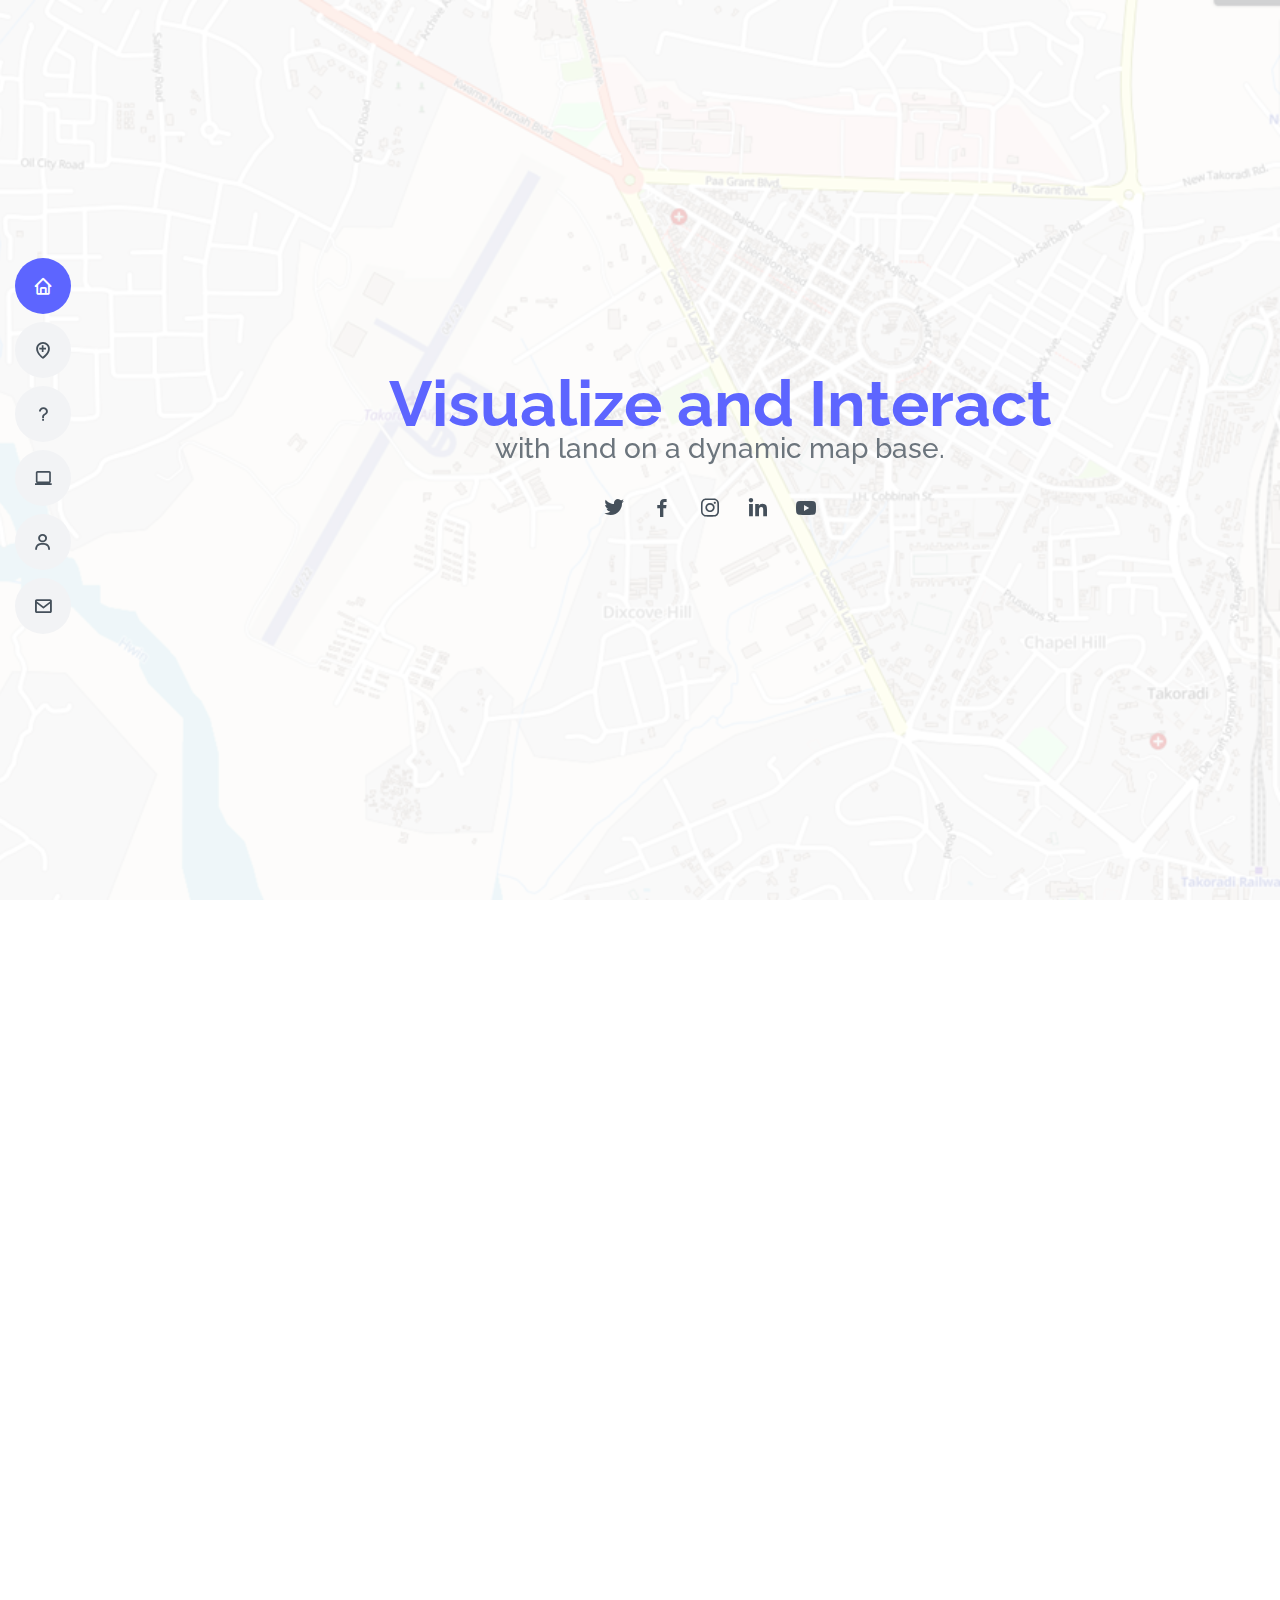
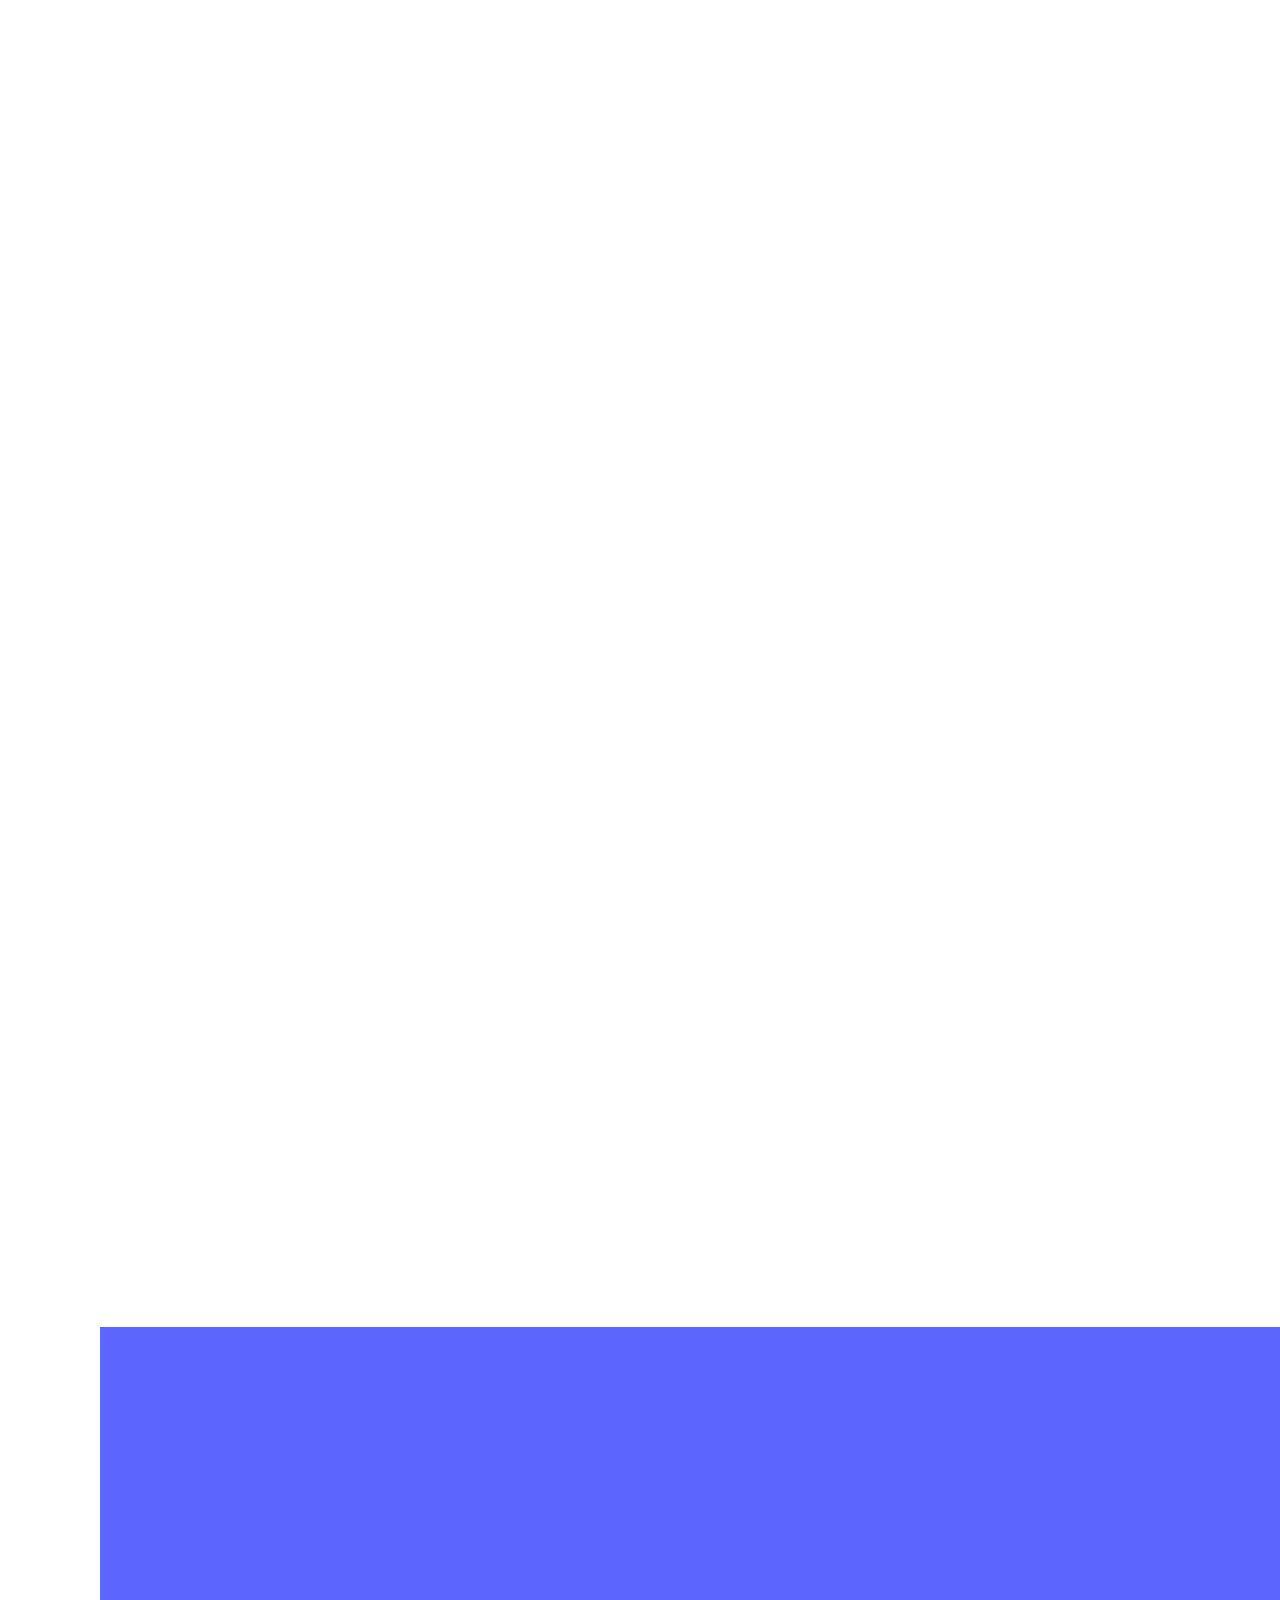
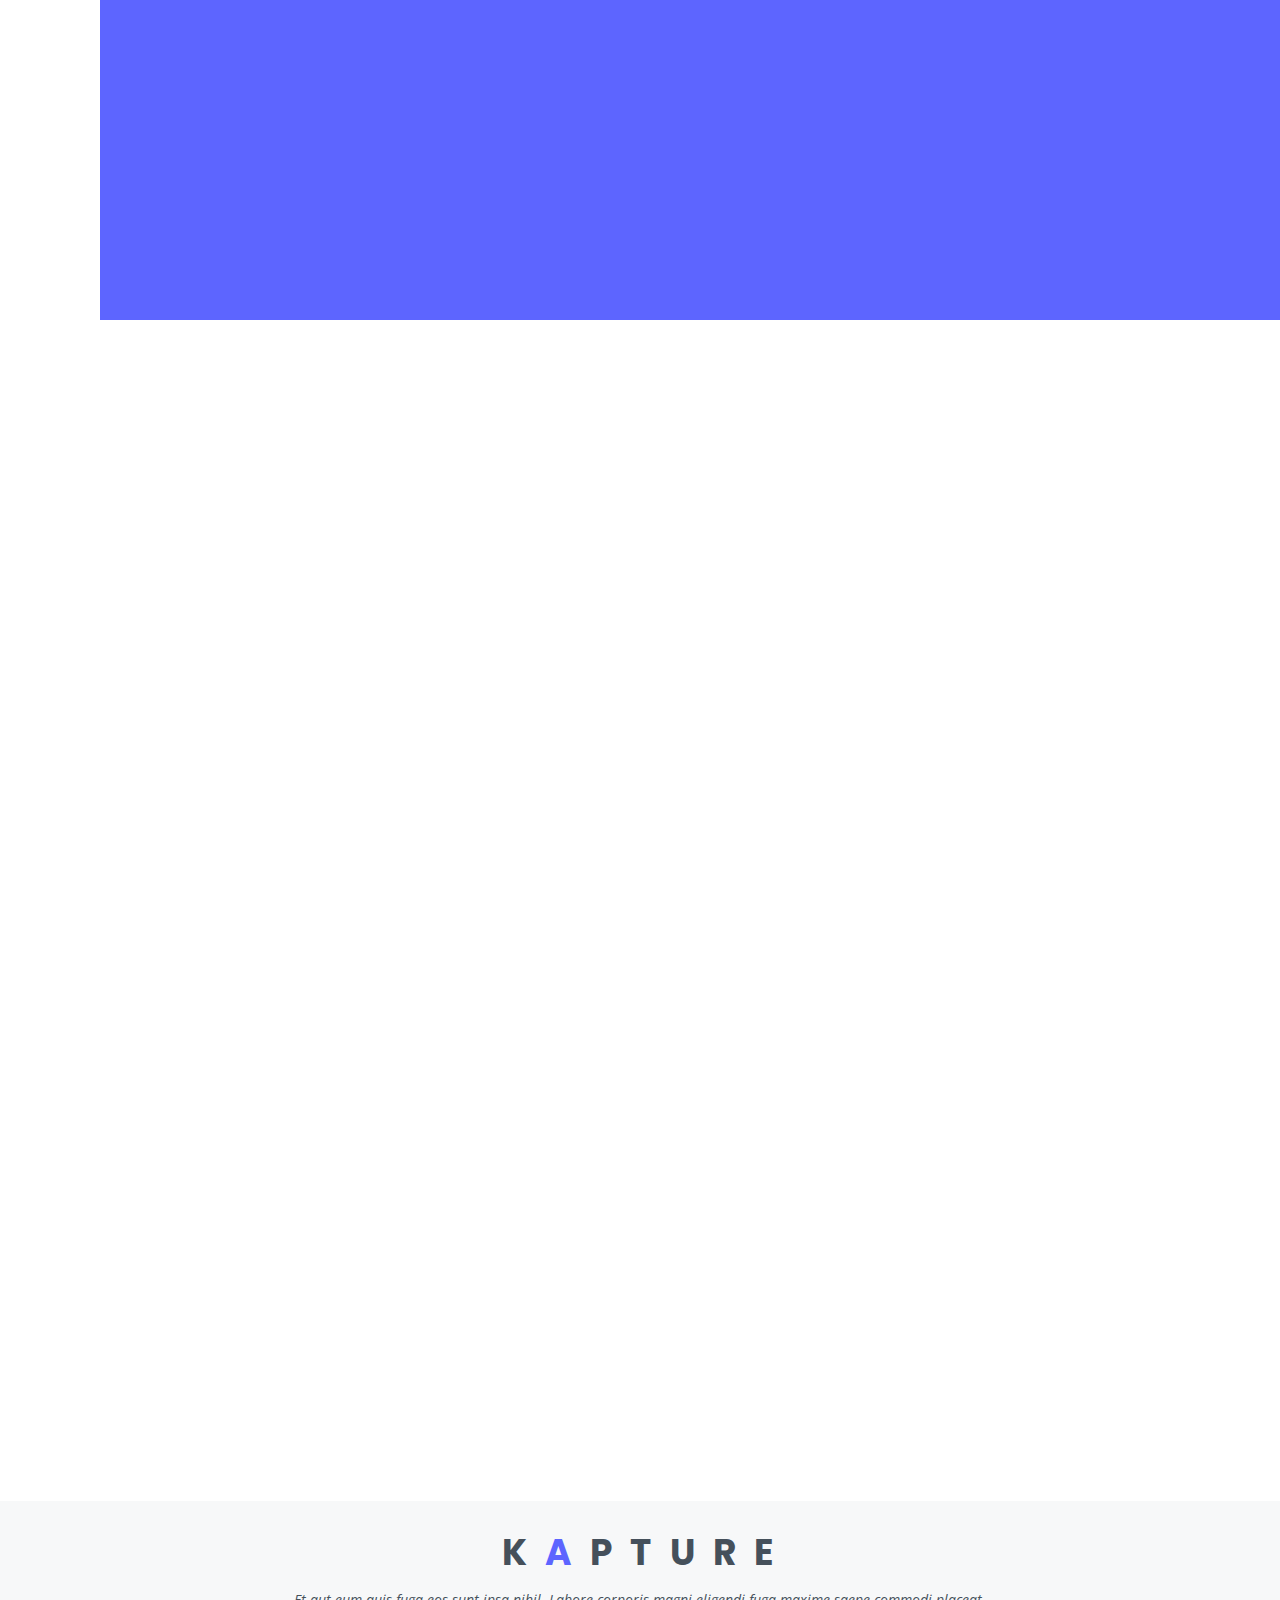
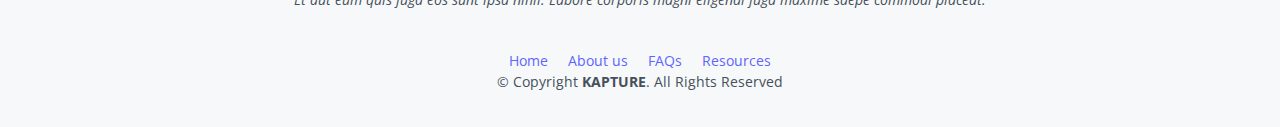
==== index.html @ 3554df2b "first commit" ====
<!DOCTYPE html>
<html lang="en">

<head>
  <meta charset="utf-8">
  <meta content="width=device-width, initial-scale=1.0" name="viewport">

  <title>LP Focus</title>
  <meta content="" name="description">
  <meta content="" name="keywords">

  <!-- Favicons -->
  <link href="assets/img/favicon.png" rel="icon">
  <link href="assets/img/apple-touch-icon.png" rel="apple-touch-icon">

  <!-- Google Fonts -->
  <link href="https://fonts.googleapis.com/css?family=Open+Sans:300,300i,400,400i,600,600i,700,700i|Raleway:300,300i,400,400i,500,500i,600,600i,700,700i|Poppins:300,300i,400,400i,500,500i,600,600i,700,700i" rel="stylesheet">

  <!-- Vendor CSS Files -->
  <link href="assets/vendor/aos/aos.css" rel="stylesheet">
  <link href="assets/vendor/bootstrap/css/bootstrap.min.css" rel="stylesheet">
  <link href="assets/vendor/bootstrap-icons/bootstrap-icons.css" rel="stylesheet">
  <link href="assets/vendor/boxicons/css/boxicons.min.css" rel="stylesheet">
  <link href="assets/vendor/glightbox/css/glightbox.min.css" rel="stylesheet">
  <link href="assets/vendor/swiper/swiper-bundle.min.css" rel="stylesheet">

  <!-- Template Main CSS File -->
  <link href="assets/css/style.css" rel="stylesheet">
  
</head>

<body>

  <!-- ======= Mobile nav toggle button ======= -->
  <!-- <button type="button" class="mobile-nav-toggle d-xl-none"><i class="bi bi-list mobile-nav-toggle"></i></button> -->
  <i class="bi bi-list mobile-nav-toggle d-xl-none"></i>
  <!-- ======= Header ======= -->
  <header id="header" class="d-flex flex-column justify-content-center">
    <!-- <div>
      <img src="./assets/img/1apple-touch-icon.png" width="24" height="24" alt="">
      <br> <span>Logo</span>
    </div> -->

    <div class="d-flex flex-column justify-content-center">
      <nav id="navbar" class="navbar nav-menu">
        <ul>
          <li><a href="#hero" class="nav-link scrollto active"><i class="bx bx-home"></i> <span>Home</span></a></li>
          <li><a href="#polling-options" class="nav-link scrollto"><i class="bx bx-location-plus"></i> <span>Polling options</span></a></li>
          <li><a href="#why-kapture" class="nav-link scrollto"><i class="bx bx-question-mark"></i> <span>Why Kapture</span></a></li>
          <li><a href="#register" class="nav-link scrollto"><i class="bx bx-laptop"></i> <span>Register</span></a></li>
          <li><a href="#about" class="nav-link scrollto"><i class="bx bx-user"></i> <span>About us</span></a></li>
          <li><a href="#contact" class="nav-link scrollto"><i class="bx bx-envelope"></i> <span>Contact</span></a></li>
        </ul>
      </nav>
    </div>
    <!-- .nav-menu -->

  </header><!-- End Header -->

  <!-- ======= Hero Section ======= -->
  <section id="hero" class="d-flex flex-column justify-content-center">

    <!-- <div class="owndiv">
      <button type="button" class="btn btn-outline-primary btn-sm">Login</button>
      <button type="button" class="btn btn-outline-success btn-sm">Signup</button>
    </div> -->

    <div class="container" data-aos="zoom-in" data-aos-delay="100">
      <h1 class="text-center" style="color: #5d65ff;">Visualize and Interact</h1>
      <h3 class="text-secondary text-center">with land on a dynamic map base.</h3>
      <!-- <p>I'm <span class="typed" data-typed-items="Designer, Developer, Freelancer, Photographer"></span></p> -->
      <div class="social-links text-center">
        <a href="#" class="twitter"><i class="bx bxl-twitter"></i></a>
        <a href="#" class="facebook"><i class="bx bxl-facebook"></i></a>
        <a href="#" class="instagram"><i class="bx bxl-instagram"></i></a>
        <a href="#" class="linkedin"><i class="bx bxl-linkedin"></i></a>
        <a href="#" class="youtube"><i class="bx bxl-youtube"></i></a>
      </div>
    </div>
  </section><!-- End Hero -->

  <main id="main">

    <!-- ======= Problem Section ======= -->
    <section id="problem" class="about">
      <div class="container" data-aos="fade-up">

        <div class="section-title" style="margin: 50px 0 50px 0;">
          <h2>Problem</h2>
        </div>

        <div class="row">
          <div class="col-lg-4">
            <img src="assets/img/profile-img.jpg" class="img-fluid" alt="">
          </div>
          <div class="col-lg-8 pt-5 pt-lg-0 content">
            
            <!-- <p id="mini-prblm-text" class="text-center slide-left">
            </p> -->

            <div class="container" style="margin: 15px 0 25px 0;">
              <div id="carouselContent" class="carousel slide" data-ride="carousel">
                  <div class="carousel-inner" role="listbox">
                      
                    <div class="carousel-item active text-center p-4">
                      <p class="text-uppercase">DO YOU WANT TO SHOW A PLOT LOCATION <br/> TO YOUR CLIENTS?</p>
                    </div>
                    
                    <div class="carousel-item text-center p-4">
                      <p class="text-uppercase">Do you want to know if someone else plots all <br/> or part of your land?</p>
                    </div>

                    <div class="carousel-item text-center p-4">
                      <p class="text-uppercase">Do you know exactly where the coordinates <br/> of a parcel of land lays?</p>
                    </div>

                    <div class="carousel-item text-center p-4">
                      <p class="text-uppercase">Do you want to see a parcel of land on  <br/> an Aerial map or other map bases?</p>
                    </div>

                    <div class="carousel-item text-center p-4">
                      <p class="text-uppercase">Are the Easterns (X) and Northerns (Y) <br/> on your site plan accurate?</p>
                    </div>

                    <div class="carousel-item text-center p-4">
                      <p class="text-uppercase">What if your parcel of land was in the <br/> sea when plotted?</p>
                    </div>

                  </div>
                  <a class="carousel-control-prev" href="#carouselContent" role="button" data-slide="prev">
                    <span class="carousel-control-prev-icon bg-dark rounded-circle" aria-hidden="true"></span>
                    <!-- <span class="sr-only bg-info">Previous</span> -->
                  </a>
                  <a class="carousel-control-next" href="#carouselContent" role="button" data-slide="next">
                    <span class="carousel-control-next-icon bg-dark rounded-circle" aria-hidden="true"></span>
                    <!-- <span class="sr-only bg-info">Next</span> -->
                  </a>
              </div>
            </div>

            <h4 class="text-center">DON'T WORRY</h4>
            <h2 class="text-center">WE ARE HERE TO <span style="color: #5d65ff;">HELP</span></h2>
          </div>
        </div>

      </div>
    </section><!-- End Problem Section -->

    <!-- ======= PLOTTING OPTIONS Section ======= -->
    <section id="polling-options" class="services">
      <div class="container" data-aos="fade-up">

        <div class="section-title">
          <h2>PLOTTING OPTIONS</h2>
        </div>

        <div class="row">

          <div class="col-lg-4 col-md-6 d-flex align-items-stretch" data-aos="zoom-in" data-aos-delay="100">
            <div class="icon-box iconbox-blue">
              <div class="icon">
                <svg width="100" height="100" viewBox="0 0 600 600" xmlns="http://www.w3.org/2000/svg">
                  <path stroke="none" stroke-width="0" fill="#f5f5f5" d="M300,521.0016835830174C376.1290562159157,517.8887921683347,466.0731472004068,529.7835943286574,510.70327084640275,468.03025145048787C554.3714126377745,407.6079735673963,508.03601936045806,328.9844924480964,491.2728898941984,256.3432110539036C474.5976632858925,184.082847569629,479.9380746630129,96.60480741107993,416.23090153303,58.64404602377083C348.86323505073057,18.502131276798302,261.93793281208167,40.57373210992963,193.5410806939664,78.93577620505333C130.42746243093433,114.334589627462,98.30271207620316,179.96522072025542,76.75703585869454,249.04625023123273C51.97151888228291,328.5150500222984,13.704378332031375,421.85034740162234,66.52175969318436,486.19268352777647C119.04800174914682,550.1803526380478,217.28368757567262,524.383925680826,300,521.0016835830174"></path>
                </svg>
                <i class="bx bxl-dribbble"></i>
              </div>
              <h4><a href="">Lorem Ipsum</a></h4>
              <p>Voluptatum deleniti atque corrupti quos dolores et quas molestias excepturi</p>
            </div>
          </div>

          <div class="col-lg-4 col-md-6 d-flex align-items-stretch mt-4 mt-md-0" data-aos="zoom-in" data-aos-delay="200">
            <div class="icon-box iconbox-orange">
              <div class="icon">
                <svg width="100" height="100" viewBox="0 0 600 600" xmlns="http://www.w3.org/2000/svg">
                  <path stroke="none" stroke-width="0" fill="#f5f5f5" d="M300,582.0697525312426C382.5290701553225,586.8405444964366,449.9789794690241,525.3245884688669,502.5850820975895,461.55621195738473C556.606425686781,396.0723002908107,615.8543463187945,314.28637112970534,586.6730223649479,234.56875336149918C558.9533121215079,158.8439757836574,454.9685369536778,164.00468322053177,381.49747125262974,130.76875717737553C312.15926192815925,99.40240125094834,248.97055460311594,18.661163978235184,179.8680185752513,50.54337015887873C110.5421016452524,82.52863877960104,119.82277516462835,180.83849132639028,109.12597500060166,256.43424936330496C100.08760227029461,320.3096726198365,92.17705696193138,384.0621239912766,124.79988738764834,439.7174275375508C164.83382741302287,508.01625554203684,220.96474134820875,577.5009287672846,300,582.0697525312426"></path>
                </svg>
                <i class="bx bx-file"></i>
              </div>
              <h4><a href="">Sed Perspiciatis</a></h4>
              <p>Duis aute irure dolor in reprehenderit in voluptate velit esse cillum dolore</p>
            </div>
          </div>

          <div class="col-lg-4 col-md-6 d-flex align-items-stretch mt-4 mt-lg-0" data-aos="zoom-in" data-aos-delay="300">
            <div class="icon-box iconbox-pink">
              <div class="icon">
                <svg width="100" height="100" viewBox="0 0 600 600" xmlns="http://www.w3.org/2000/svg">
                  <path stroke="none" stroke-width="0" fill="#f5f5f5" d="M300,541.5067337569781C382.14930387511276,545.0595476570109,479.8736841581634,548.3450877840088,526.4010558755058,480.5488172755941C571.5218469581645,414.80211281144784,517.5187510058486,332.0715597781072,496.52539010469104,255.14436215662573C477.37192572678356,184.95920475031193,473.57363656557914,105.61284051026155,413.0603344069578,65.22779650032875C343.27470386102294,18.654635553484475,251.2091493199835,5.337323636656869,175.0934190732945,40.62881213300186C97.87086631185822,76.43348514350839,51.98124368387456,156.15599469081315,36.44837278890362,239.84606092416172C21.716077023791087,319.22268207091537,43.775223500013084,401.1760424656574,96.891909868211,461.97329694683043C147.22146801428983,519.5804099606455,223.5754009179313,538.201503339737,300,541.5067337569781"></path>
                </svg>
                <i class="bx bx-tachometer"></i>
              </div>
              <h4><a href="">Magni Dolores</a></h4>
              <p>Excepteur sint occaecat cupidatat non proident, sunt in culpa qui officia</p>
            </div>
          </div>

          <div class="col-lg-4 col-md-6 d-flex align-items-stretch mt-4" data-aos="zoom-in" data-aos-delay="100">
            <div class="icon-box iconbox-yellow">
              <div class="icon">
                <svg width="100" height="100" viewBox="0 0 600 600" xmlns="http://www.w3.org/2000/svg">
                  <path stroke="none" stroke-width="0" fill="#f5f5f5" d="M300,503.46388370962813C374.79870501325706,506.71871716319447,464.8034551963731,527.1746412648533,510.4981551193396,467.86667711651364C555.9287308511215,408.9015244558933,512.6030010748507,327.5744911775523,490.211057578863,256.5855673507754C471.097692560561,195.9906835881958,447.69079081568157,138.11976852964426,395.19560036434837,102.3242989838813C329.3053358748298,57.3949838291264,248.02791733380457,8.279543830951368,175.87071277845988,42.242879143198664C103.41431057327972,76.34704239035025,93.79494320519305,170.9812938413882,81.28167332365135,250.07896920659033C70.17666984294237,320.27484674793965,64.84698225790005,396.69656628748305,111.28512138212992,450.4950937839243C156.20124167950087,502.5303643271138,231.32542653798444,500.4755392045468,300,503.46388370962813"></path>
                </svg>
                <i class="bx bx-layer"></i>
              </div>
              <h4><a href="">Nemo Enim</a></h4>
              <p>At vero eos et accusamus et iusto odio dignissimos ducimus qui blanditiis</p>
            </div>
          </div>

          <div class="col-lg-4 col-md-6 d-flex align-items-stretch mt-4" data-aos="zoom-in" data-aos-delay="200">
            <div class="icon-box iconbox-red">
              <div class="icon">
                <svg width="100" height="100" viewBox="0 0 600 600" xmlns="http://www.w3.org/2000/svg">
                  <path stroke="none" stroke-width="0" fill="#f5f5f5" d="M300,532.3542879108572C369.38199826031484,532.3153073249985,429.10787420159085,491.63046689027357,474.5244479745417,439.17860296908856C522.8885846962883,383.3225815378663,569.1668002868075,314.3205725914397,550.7432151929288,242.7694973846089C532.6665558377875,172.5657663291529,456.2379748765914,142.6223662098291,390.3689995646985,112.34683881706744C326.66090330228417,83.06452184765237,258.84405631176094,53.51806209861945,193.32584062364296,78.48882559362697C121.61183558270385,105.82097193414197,62.805066853699245,167.19869350419734,48.57481801355237,242.6138429142374C34.843463184063346,315.3850353017275,76.69343916112496,383.4422959591041,125.22947124332185,439.3748458443577C170.7312796277747,491.8107796887764,230.57421082200815,532.3932930995766,300,532.3542879108572"></path>
                </svg>
                <i class="bx bx-slideshow"></i>
              </div>
              <h4><a href="">Dele Cardo</a></h4>
              <p>Quis consequatur saepe eligendi voluptatem consequatur dolor consequuntur</p>
            </div>
          </div>

          <div class="col-lg-4 col-md-6 d-flex align-items-stretch mt-4" data-aos="zoom-in" data-aos-delay="300">
            <div class="icon-box iconbox-teal">
              <div class="icon">
                <svg width="100" height="100" viewBox="0 0 600 600" xmlns="http://www.w3.org/2000/svg">
                  <path stroke="none" stroke-width="0" fill="#f5f5f5" d="M300,566.797414625762C385.7384707136149,576.1784315230908,478.7894351017131,552.8928747891023,531.9192734346935,484.94944893311C584.6109503024035,417.5663521118492,582.489472248146,322.67544863468447,553.9536738515405,242.03673114598146C529.1557734026468,171.96086150256528,465.24506316201064,127.66468636344209,395.9583748389544,100.7403814666027C334.2173773831606,76.7482773500951,269.4350130405921,84.62216499799875,207.1952322260088,107.2889140133804C132.92018162631612,134.33871894543012,41.79353780512637,160.00259165414826,22.644507872594943,236.69541883565114C3.319112789854554,314.0945973066697,72.72355303640163,379.243833228382,124.04198916343866,440.3218312028393C172.9286146004772,498.5055451809895,224.45579914871206,558.5317968840102,300,566.797414625762"></path>
                </svg>
                <i class="bx bx-arch"></i>
              </div>
              <h4><a href="">Divera Don</a></h4>
              <p>Modi nostrum vel laborum. Porro fugit error sit minus sapiente sit aspernatur</p>
            </div>
          </div>

        </div>

      </div>
    </section><!-- End Services Section -->

    <!-- ======= Why kapture Section ======= -->
    <section id="why-kapture" class="about">
      <div class="container" data-aos="fade-up">

        <div class="section-title">
          <h2>WHY KAPTURE</h2>
          <p>HERE IS WHY KAPTURE IS THE APPLICATION YOU NEED.</p>
        </div>

        <div class="row">
          <div class="col-lg-4">
            <img src="assets/img/why.png" class="img-fluid" alt="">
          </div>
          <div class="col-lg-8 pt-4 pt-lg-0 content">
            <div class="row">
              <div class="col-lg-6">
                <ul>
                  <li><i class="bi bi-chevron-right mt-1"></i> <p><strong>Flexible maping:</strong> <span>Magnam dolores commodi suscipit. Necessitatibus eius consequatur ex aliquid fuga eum quidem.</span></p></li>
                  <li><i class="bi bi-chevron-right mt-1"></i> <p><strong>Flexible maping:</strong> <span>Magnam dolores commodi suscipit. Necessitatibus eius consequatur ex aliquid fuga eum quidem.</span></p></li>
                  <li><i class="bi bi-chevron-right mt-1"></i> <p><strong>Flexible maping:</strong> <span>Magnam dolores commodi suscipit. Necessitatibus eius consequatur ex aliquid fuga eum quidem.</span></p></li>
                </ul>
              </div>
              <div class="col-lg-6">
                <ul>
                  <li><i class="bi bi-chevron-right mt-1"></i> <p><strong>Flexible maping:</strong> <span>Magnam dolores commodi suscipit. Necessitatibus eius consequatur ex aliquid fuga eum quidem.</span></p></li>
                  <li><i class="bi bi-chevron-right mt-1"></i> <p><strong>Flexible maping:</strong> <span>Magnam dolores commodi suscipit. Necessitatibus eius consequatur ex aliquid fuga eum quidem.</span></p></li>
                  <li><i class="bi bi-chevron-right mt-1"></i> <p><strong>Flexible maping:</strong> <span>Magnam dolores commodi suscipit. Necessitatibus eius consequatur ex aliquid fuga eum quidem.</span></p></li>
                </ul>
              </div>
            </div>
          </div>
        </div>

      </div>
    </section><!-- End why kapture Section -->

    
    <!-- ======= Register Section ======= -->
    <section id="register" class="contact" style="background-color: #5d65ff;">
      <div class="container" data-aos="fade-up">

        <div class="section-title">
          <h2 class="text-light">REGISTER</h2>
        </div>

        <div class="row mt-1">

          <div class="col-lg-4">
            <div class="info" style="background-color: #5d65ff;">
              <h1 class="text-light">READY TO GO? LET's GET YOU <span style="color: #8ECAE6;">STARTED!</span></h1>
            </div>

          </div>

          <div class="col-lg-8 mt-5 mt-lg-0">

            <form action="forms/contact.php" method="post" role="form" class="php-email-form" style="background-color: #5d65ff;">
              <div class="row">

                <div class="col-md-6 form-group">
                  <input type="text" name="fname" class="form-control" id="fname" placeholder="First Name" required>
                </div>
                <div class="col-md-6 form-group">
                  <input type="text" name="sname" class="form-control" id="sname" placeholder="Surname" required>
                </div>

                <div class="form-group">
                  <select class="form-select">
                    <option class="h6" selected>User Type</option>
                    <option class="h6" value="1">One</option>
                    <option class="h6" value="2">Two</option>
                  </select>
                </div>

                <div class="form-group">
                  <select class="form-select">
                    <option selected>Country</option>
                    <option value="1">One</option>
                    <option value="2">Two</option>
                  </select>
                </div>

                <div class="form-group mt-3 mt-md-0">
                  <input type="email" class="form-control" name="email" id="email" placeholder="Email" required>
                </div>
                
                <div class="col-md-3 form-group mt-3 mt-md-0">
                  <!-- country codes (ISO 3166) and Dial codes. -->
                  <select class="form-select" name="countryCode" id="">
                    <option data-countryCode="GB" value="44" Selected>UK (+44)</option>
                    <option data-countryCode="US" value="1">USA (+1)</option>
                    <optgroup label="Other countries">
                      <option data-countryCode="DZ" value="213">Algeria (+213)</option>
                      <option data-countryCode="AD" value="376">Andorra (+376)</option>
                      <option data-countryCode="AO" value="244">Angola (+244)</option>
                      <option data-countryCode="AI" value="1264">Anguilla (+1264)</option>
                      <option data-countryCode="AG" value="1268">Antigua &amp; Barbuda (+1268)</option>
                      <option data-countryCode="AR" value="54">Argentina (+54)</option>
                      <option data-countryCode="AM" value="374">Armenia (+374)</option>
                      <option data-countryCode="AW" value="297">Aruba (+297)</option>
                      <option data-countryCode="AU" value="61">Australia (+61)</option>
                      <option data-countryCode="AT" value="43">Austria (+43)</option>
                      <option data-countryCode="AZ" value="994">Azerbaijan (+994)</option>
                      <option data-countryCode="BS" value="1242">Bahamas (+1242)</option>
                      <option data-countryCode="BH" value="973">Bahrain (+973)</option>
                      <option data-countryCode="BD" value="880">Bangladesh (+880)</option>
                      <option data-countryCode="BB" value="1246">Barbados (+1246)</option>
                      <option data-countryCode="BY" value="375">Belarus (+375)</option>
                      <option data-countryCode="BE" value="32">Belgium (+32)</option>
                      <option data-countryCode="BZ" value="501">Belize (+501)</option>
                      <option data-countryCode="BJ" value="229">Benin (+229)</option>
                      <option data-countryCode="BM" value="1441">Bermuda (+1441)</option>
                      <option data-countryCode="BT" value="975">Bhutan (+975)</option>
                      <option data-countryCode="BO" value="591">Bolivia (+591)</option>
                      <option data-countryCode="BA" value="387">Bosnia Herzegovina (+387)</option>
                      <option data-countryCode="BW" value="267">Botswana (+267)</option>
                      <option data-countryCode="BR" value="55">Brazil (+55)</option>
                      <option data-countryCode="BN" value="673">Brunei (+673)</option>
                      <option data-countryCode="BG" value="359">Bulgaria (+359)</option>
                      <option data-countryCode="BF" value="226">Burkina Faso (+226)</option>
                      <option data-countryCode="BI" value="257">Burundi (+257)</option>
                      <option data-countryCode="KH" value="855">Cambodia (+855)</option>
                      <option data-countryCode="CM" value="237">Cameroon (+237)</option>
                      <option data-countryCode="CA" value="1">Canada (+1)</option>
                      <option data-countryCode="CV" value="238">Cape Verde Islands (+238)</option>
                      <option data-countryCode="KY" value="1345">Cayman Islands (+1345)</option>
                      <option data-countryCode="CF" value="236">Central African Republic (+236)</option>
                      <option data-countryCode="CL" value="56">Chile (+56)</option>
                      <option data-countryCode="CN" value="86">China (+86)</option>
                      <option data-countryCode="CO" value="57">Colombia (+57)</option>
                      <option data-countryCode="KM" value="269">Comoros (+269)</option>
                      <option data-countryCode="CG" value="242">Congo (+242)</option>
                      <option data-countryCode="CK" value="682">Cook Islands (+682)</option>
                      <option data-countryCode="CR" value="506">Costa Rica (+506)</option>
                      <option data-countryCode="HR" value="385">Croatia (+385)</option>
                      <option data-countryCode="CU" value="53">Cuba (+53)</option>
                      <option data-countryCode="CY" value="90392">Cyprus North (+90392)</option>
                      <option data-countryCode="CY" value="357">Cyprus South (+357)</option>
                      <option data-countryCode="CZ" value="42">Czech Republic (+42)</option>
                      <option data-countryCode="DK" value="45">Denmark (+45)</option>
                      <option data-countryCode="DJ" value="253">Djibouti (+253)</option>
                      <option data-countryCode="DM" value="1809">Dominica (+1809)</option>
                      <option data-countryCode="DO" value="1809">Dominican Republic (+1809)</option>
                      <option data-countryCode="EC" value="593">Ecuador (+593)</option>
                      <option data-countryCode="EG" value="20">Egypt (+20)</option>
                      <option data-countryCode="SV" value="503">El Salvador (+503)</option>
                      <option data-countryCode="GQ" value="240">Equatorial Guinea (+240)</option>
                      <option data-countryCode="ER" value="291">Eritrea (+291)</option>
                      <option data-countryCode="EE" value="372">Estonia (+372)</option>
                      <option data-countryCode="ET" value="251">Ethiopia (+251)</option>
                      <option data-countryCode="FK" value="500">Falkland Islands (+500)</option>
                      <option data-countryCode="FO" value="298">Faroe Islands (+298)</option>
                      <option data-countryCode="FJ" value="679">Fiji (+679)</option>
                      <option data-countryCode="FI" value="358">Finland (+358)</option>
                      <option data-countryCode="FR" value="33">France (+33)</option>
                      <option data-countryCode="GF" value="594">French Guiana (+594)</option>
                      <option data-countryCode="PF" value="689">French Polynesia (+689)</option>
                      <option data-countryCode="GA" value="241">Gabon (+241)</option>
                      <option data-countryCode="GM" value="220">Gambia (+220)</option>
                      <option data-countryCode="GE" value="7880">Georgia (+7880)</option>
                      <option data-countryCode="DE" value="49">Germany (+49)</option>
                      <option data-countryCode="GH" value="233">Ghana (+233)</option>
                      <option data-countryCode="GI" value="350">Gibraltar (+350)</option>
                      <option data-countryCode="GR" value="30">Greece (+30)</option>
                      <option data-countryCode="GL" value="299">Greenland (+299)</option>
                      <option data-countryCode="GD" value="1473">Grenada (+1473)</option>
                      <option data-countryCode="GP" value="590">Guadeloupe (+590)</option>
                      <option data-countryCode="GU" value="671">Guam (+671)</option>
                      <option data-countryCode="GT" value="502">Guatemala (+502)</option>
                      <option data-countryCode="GN" value="224">Guinea (+224)</option>
                      <option data-countryCode="GW" value="245">Guinea - Bissau (+245)</option>
                      <option data-countryCode="GY" value="592">Guyana (+592)</option>
                      <option data-countryCode="HT" value="509">Haiti (+509)</option>
                      <option data-countryCode="HN" value="504">Honduras (+504)</option>
                      <option data-countryCode="HK" value="852">Hong Kong (+852)</option>
                      <option data-countryCode="HU" value="36">Hungary (+36)</option>
                      <option data-countryCode="IS" value="354">Iceland (+354)</option>
                      <option data-countryCode="IN" value="91">India (+91)</option>
                      <option data-countryCode="ID" value="62">Indonesia (+62)</option>
                      <option data-countryCode="IR" value="98">Iran (+98)</option>
                      <option data-countryCode="IQ" value="964">Iraq (+964)</option>
                      <option data-countryCode="IE" value="353">Ireland (+353)</option>
                      <option data-countryCode="IL" value="972">Israel (+972)</option>
                      <option data-countryCode="IT" value="39">Italy (+39)</option>
                      <option data-countryCode="JM" value="1876">Jamaica (+1876)</option>
                      <option data-countryCode="JP" value="81">Japan (+81)</option>
                      <option data-countryCode="JO" value="962">Jordan (+962)</option>
                      <option data-countryCode="KZ" value="7">Kazakhstan (+7)</option>
                      <option data-countryCode="KE" value="254">Kenya (+254)</option>
                      <option data-countryCode="KI" value="686">Kiribati (+686)</option>
                      <option data-countryCode="KP" value="850">Korea North (+850)</option>
                      <option data-countryCode="KR" value="82">Korea South (+82)</option>
                      <option data-countryCode="KW" value="965">Kuwait (+965)</option>
                      <option data-countryCode="KG" value="996">Kyrgyzstan (+996)</option>
                      <option data-countryCode="LA" value="856">Laos (+856)</option>
                      <option data-countryCode="LV" value="371">Latvia (+371)</option>
                      <option data-countryCode="LB" value="961">Lebanon (+961)</option>
                      <option data-countryCode="LS" value="266">Lesotho (+266)</option>
                      <option data-countryCode="LR" value="231">Liberia (+231)</option>
                      <option data-countryCode="LY" value="218">Libya (+218)</option>
                      <option data-countryCode="LI" value="417">Liechtenstein (+417)</option>
                      <option data-countryCode="LT" value="370">Lithuania (+370)</option>
                      <option data-countryCode="LU" value="352">Luxembourg (+352)</option>
                      <option data-countryCode="MO" value="853">Macao (+853)</option>
                      <option data-countryCode="MK" value="389">Macedonia (+389)</option>
                      <option data-countryCode="MG" value="261">Madagascar (+261)</option>
                      <option data-countryCode="MW" value="265">Malawi (+265)</option>
                      <option data-countryCode="MY" value="60">Malaysia (+60)</option>
                      <option data-countryCode="MV" value="960">Maldives (+960)</option>
                      <option data-countryCode="ML" value="223">Mali (+223)</option>
                      <option data-countryCode="MT" value="356">Malta (+356)</option>
                      <option data-countryCode="MH" value="692">Marshall Islands (+692)</option>
                      <option data-countryCode="MQ" value="596">Martinique (+596)</option>
                      <option data-countryCode="MR" value="222">Mauritania (+222)</option>
                      <option data-countryCode="YT" value="269">Mayotte (+269)</option>
                      <option data-countryCode="MX" value="52">Mexico (+52)</option>
                      <option data-countryCode="FM" value="691">Micronesia (+691)</option>
                      <option data-countryCode="MD" value="373">Moldova (+373)</option>
                      <option data-countryCode="MC" value="377">Monaco (+377)</option>
                      <option data-countryCode="MN" value="976">Mongolia (+976)</option>
                      <option data-countryCode="MS" value="1664">Montserrat (+1664)</option>
                      <option data-countryCode="MA" value="212">Morocco (+212)</option>
                      <option data-countryCode="MZ" value="258">Mozambique (+258)</option>
                      <option data-countryCode="MN" value="95">Myanmar (+95)</option>
                      <option data-countryCode="NA" value="264">Namibia (+264)</option>
                      <option data-countryCode="NR" value="674">Nauru (+674)</option>
                      <option data-countryCode="NP" value="977">Nepal (+977)</option>
                      <option data-countryCode="NL" value="31">Netherlands (+31)</option>
                      <option data-countryCode="NC" value="687">New Caledonia (+687)</option>
                      <option data-countryCode="NZ" value="64">New Zealand (+64)</option>
                      <option data-countryCode="NI" value="505">Nicaragua (+505)</option>
                      <option data-countryCode="NE" value="227">Niger (+227)</option>
                      <option data-countryCode="NG" value="234">Nigeria (+234)</option>
                      <option data-countryCode="NU" value="683">Niue (+683)</option>
                      <option data-countryCode="NF" value="672">Norfolk Islands (+672)</option>
                      <option data-countryCode="NP" value="670">Northern Marianas (+670)</option>
                      <option data-countryCode="NO" value="47">Norway (+47)</option>
                      <option data-countryCode="OM" value="968">Oman (+968)</option>
                      <option data-countryCode="PW" value="680">Palau (+680)</option>
                      <option data-countryCode="PA" value="507">Panama (+507)</option>
                      <option data-countryCode="PG" value="675">Papua New Guinea (+675)</option>
                      <option data-countryCode="PY" value="595">Paraguay (+595)</option>
                      <option data-countryCode="PE" value="51">Peru (+51)</option>
                      <option data-countryCode="PH" value="63">Philippines (+63)</option>
                      <option data-countryCode="PL" value="48">Poland (+48)</option>
                      <option data-countryCode="PT" value="351">Portugal (+351)</option>
                      <option data-countryCode="PR" value="1787">Puerto Rico (+1787)</option>
                      <option data-countryCode="QA" value="974">Qatar (+974)</option>
                      <option data-countryCode="RE" value="262">Reunion (+262)</option>
                      <option data-countryCode="RO" value="40">Romania (+40)</option>
                      <option data-countryCode="RU" value="7">Russia (+7)</option>
                      <option data-countryCode="RW" value="250">Rwanda (+250)</option>
                      <option data-countryCode="SM" value="378">San Marino (+378)</option>
                      <option data-countryCode="ST" value="239">Sao Tome &amp; Principe (+239)</option>
                      <option data-countryCode="SA" value="966">Saudi Arabia (+966)</option>
                      <option data-countryCode="SN" value="221">Senegal (+221)</option>
                      <option data-countryCode="CS" value="381">Serbia (+381)</option>
                      <option data-countryCode="SC" value="248">Seychelles (+248)</option>
                      <option data-countryCode="SL" value="232">Sierra Leone (+232)</option>
                      <option data-countryCode="SG" value="65">Singapore (+65)</option>
                      <option data-countryCode="SK" value="421">Slovak Republic (+421)</option>
                      <option data-countryCode="SI" value="386">Slovenia (+386)</option>
                      <option data-countryCode="SB" value="677">Solomon Islands (+677)</option>
                      <option data-countryCode="SO" value="252">Somalia (+252)</option>
                      <option data-countryCode="ZA" value="27">South Africa (+27)</option>
                      <option data-countryCode="ES" value="34">Spain (+34)</option>
                      <option data-countryCode="LK" value="94">Sri Lanka (+94)</option>
                      <option data-countryCode="SH" value="290">St. Helena (+290)</option>
                      <option data-countryCode="KN" value="1869">St. Kitts (+1869)</option>
                      <option data-countryCode="SC" value="1758">St. Lucia (+1758)</option>
                      <option data-countryCode="SD" value="249">Sudan (+249)</option>
                      <option data-countryCode="SR" value="597">Suriname (+597)</option>
                      <option data-countryCode="SZ" value="268">Swaziland (+268)</option>
                      <option data-countryCode="SE" value="46">Sweden (+46)</option>
                      <option data-countryCode="CH" value="41">Switzerland (+41)</option>
                      <option data-countryCode="SI" value="963">Syria (+963)</option>
                      <option data-countryCode="TW" value="886">Taiwan (+886)</option>
                      <option data-countryCode="TJ" value="7">Tajikstan (+7)</option>
                      <option data-countryCode="TH" value="66">Thailand (+66)</option>
                      <option data-countryCode="TG" value="228">Togo (+228)</option>
                      <option data-countryCode="TO" value="676">Tonga (+676)</option>
                      <option data-countryCode="TT" value="1868">Trinidad &amp; Tobago (+1868)</option>
                      <option data-countryCode="TN" value="216">Tunisia (+216)</option>
                      <option data-countryCode="TR" value="90">Turkey (+90)</option>
                      <option data-countryCode="TM" value="7">Turkmenistan (+7)</option>
                      <option data-countryCode="TM" value="993">Turkmenistan (+993)</option>
                      <option data-countryCode="TC" value="1649">Turks &amp; Caicos Islands (+1649)</option>
                      <option data-countryCode="TV" value="688">Tuvalu (+688)</option>
                      <option data-countryCode="UG" value="256">Uganda (+256)</option>
                      <!-- <option data-countryCode="GB" value="44">UK (+44)</option> -->
                      <option data-countryCode="UA" value="380">Ukraine (+380)</option>
                      <option data-countryCode="AE" value="971">United Arab Emirates (+971)</option>
                      <option data-countryCode="UY" value="598">Uruguay (+598)</option>
                      <!-- <option data-countryCode="US" value="1">USA (+1)</option> -->
                      <option data-countryCode="UZ" value="7">Uzbekistan (+7)</option>
                      <option data-countryCode="VU" value="678">Vanuatu (+678)</option>
                      <option data-countryCode="VA" value="379">Vatican City (+379)</option>
                      <option data-countryCode="VE" value="58">Venezuela (+58)</option>
                      <option data-countryCode="VN" value="84">Vietnam (+84)</option>
                      <option data-countryCode="VG" value="84">Virgin Islands - British (+1284)</option>
                      <option data-countryCode="VI" value="84">Virgin Islands - US (+1340)</option>
                      <option data-countryCode="WF" value="681">Wallis &amp; Futuna (+681)</option>
                      <option data-countryCode="YE" value="969">Yemen (North)(+969)</option>
                      <option data-countryCode="YE" value="967">Yemen (South)(+967)</option>
                      <option data-countryCode="ZM" value="260">Zambia (+260)</option>
                      <option data-countryCode="ZW" value="263">Zimbabwe (+263)</option>
                    </optgroup>
                  </select>
                </div>

                <div class="col-md-9 form-group mt-3 mt-md-0">
                  <input type="number" class="form-control" name="phone" id="phone" placeholder="Phone" required>
                </div>

                <div class="form-group mt-3 mt-md-0 own-checkbox-div">
                  <input type="checkbox" id="inlineFormCheck" class="" required>
                  <label class="form-check-label text-light m-2" for="inlineFormCheck">
                    Remember me
                  </label>
                </div>

              </div>
              <div class="my-3">
                <div class="loading">Loading</div>
                <div class="error-message"></div>
                <div class="sent-message">Your message has been sent. Thank you!</div>
              </div>
              <div class="text-center"><button type="submit" style="background-color: #8ECAE6;">Create an account</button></div>
            </form>

          </div>

        </div>

      </div>
    </section><!-- End Register Section -->

    <!-- ======= About Section ======= -->
    <section id="about" class="about">
      <div class="container" data-aos="fade-up">

        <div class="section-title">
          <h2>ABOUT US</h2>
          <p>KNOW MORE ABOUT OUR ORGANIZATION</p>
        </div>

        <div class="row">
          <div class="col-lg-4">
            <img src="assets/img/aboutus.png" class="img-fluid" alt="">
          </div>
          <div class="col-lg-8 pt-4 pt-lg-0 content">
            
            <h3>What we do?</h3>
            <p>
              Officiis eligendi itaque labore et dolorum mollitia officii. itate ut dicta maxime officiis quidem quia. Sed et consectetur qui quia repellendus itaque neque. Aliquid amet quidem ut quaerat cupiditate. Ab et eum qui repellendus omnis culpa magni laudantium dolores.
            </p>

            <h3>Client meeting</h3>
            <p>
              Officiis eligendi itaque labore et dolorum mollitia officii. itate ut dicta maxime officiis quidem quia. Sed et consectetur qui quia repellendus itaque neque. Aliquid amet quidem ut quaerat cupiditate. Ab et eum qui repellendus omnis culpa magni laudantium dolores.
            </p>

            <h3>What we do?</h3>
            <p>
              Officiis eligendi itaque labore et dolorum mollitia officii. itate ut dicta maxime officiis quidem quia. Sed et consectetur qui quia repellendus itaque neque. Aliquid amet quidem ut quaerat cupiditate. Ab et eum qui repellendus omnis culpa magni laudantium dolores.
            </p>

          </div>
        </div>

      </div>
    </section><!-- End About Section -->

    <!-- ======= Contact Section ======= -->
    <section id="contact" class="contact">
      <div class="container" data-aos="fade-up">

        <div class="section-title">
          <h2>Contact</h2>
        </div>

        <div class="row mt-1">

          <div class="col-lg-4">
            <div class="info">
              <div class="address">
                <i class="bi bi-geo-alt"></i>
                <h4>Location:</h4>
                <p>A108 Adam Street, New York, NY 535022</p>
              </div>

              <div class="email">
                <i class="bi bi-envelope"></i>
                <h4>Email:</h4>
                <p>info@example.com</p>
              </div>

              <div class="phone">
                <i class="bi bi-phone"></i>
                <h4>Call:</h4>
                <p>+1 5589 55488 55s</p>
              </div>

            </div>

          </div>

          <div class="col-lg-8 mt-5 mt-lg-0">

            <form action="forms/contact.php" method="post" role="form" class="php-email-form">
              <div class="row">
                <div class="col-md-6 form-group">
                  <input type="text" name="name" class="form-control" id="name" placeholder="Your Name" required>
                </div>
                <div class="col-md-6 form-group mt-3 mt-md-0">
                  <input type="email" class="form-control" name="email" id="email" placeholder="Email" required>
                </div>
              </div>
              <div class="form-group mt-3">
                <input type="text" class="form-control" name="subject" id="subject" placeholder="Subject" required>
              </div>
              <div class="form-group mt-3">
                <textarea class="form-control" name="message" rows="5" placeholder="Message" required></textarea>
              </div>
              <div class="my-3">
                <div class="loading">Loading</div>
                <div class="error-message"></div>
                <div class="sent-message">Your message has been sent. Thank you!</div>
              </div>
              <div class="text-center"><button type="submit">Send Message</button></div>
            </form>

          </div>

        </div>

      </div>
    </section><!-- End Contact Section -->

  </main><!-- End #main -->

  <!-- ======= Footer ======= -->
  <footer id="footer">
    <div class="container">
      <h3 style="letter-spacing: 5px;">K <span style="letter-spacing: 5px; color: #5d65ff;">A</span> P T U R E</h3>
      <p>Et aut eum quis fuga eos sunt ipsa nihil. Labore corporis magni eligendi fuga maxime saepe commodi placeat.</p>
      <div>
        <a href="#" class="m-2"> Home </a>
        <a href="#" class="m-2"> About us </a>
        <a href="#" class="m-2"> FAQs </a>
        <a href="#" class="m-2"> Resources </a>
      </div>
      <div class="copyright">
        &copy; Copyright <strong><span>KAPTURE</span></strong>. All Rights Reserved
      </div>
    </div>
  </footer><!-- End Footer -->

  <div id="preloader"></div>
  <a href="#" class="back-to-top d-flex align-items-center justify-content-center"><i class="bi bi-arrow-up-short"></i></a>

  <!-- Bootstrap 4 JS CDN -->
  <script src="https://cdn.jsdelivr.net/npm/jquery@3.5.1/dist/jquery.slim.min.js" integrity="sha384-DfXdz2htPH0lsSSs5nCTpuj/zy4C+OGpamoFVy38MVBnE+IbbVYUew+OrCXaRkfj" crossorigin="anonymous"></script>
  <script src="https://cdn.jsdelivr.net/npm/bootstrap@4.6.1/dist/js/bootstrap.bundle.min.js" integrity="sha384-fQybjgWLrvvRgtW6bFlB7jaZrFsaBXjsOMm/tB9LTS58ONXgqbR9W8oWht/amnpF" crossorigin="anonymous"></script>
  
  <!-- Vendor JS Files -->
  <script src="assets/vendor/purecounter/purecounter.js"></script>
  <script src="assets/vendor/aos/aos.js"></script>
  <script src="assets/vendor/bootstrap/js/bootstrap.bundle.min.js"></script>
  <script src="assets/vendor/glightbox/js/glightbox.min.js"></script>
  <script src="assets/vendor/isotope-layout/isotope.pkgd.min.js"></script>
  <script src="assets/vendor/swiper/swiper-bundle.min.js"></script>
  <script src="assets/vendor/typed.js/typed.min.js"></script>
  <script src="assets/vendor/waypoints/noframework.waypoints.js"></script>
  <script src="assets/vendor/php-email-form/validate.js"></script>

  <!-- Template Main JS File -->
  <script src="assets/js/main.js"></script>

</body>

</html>
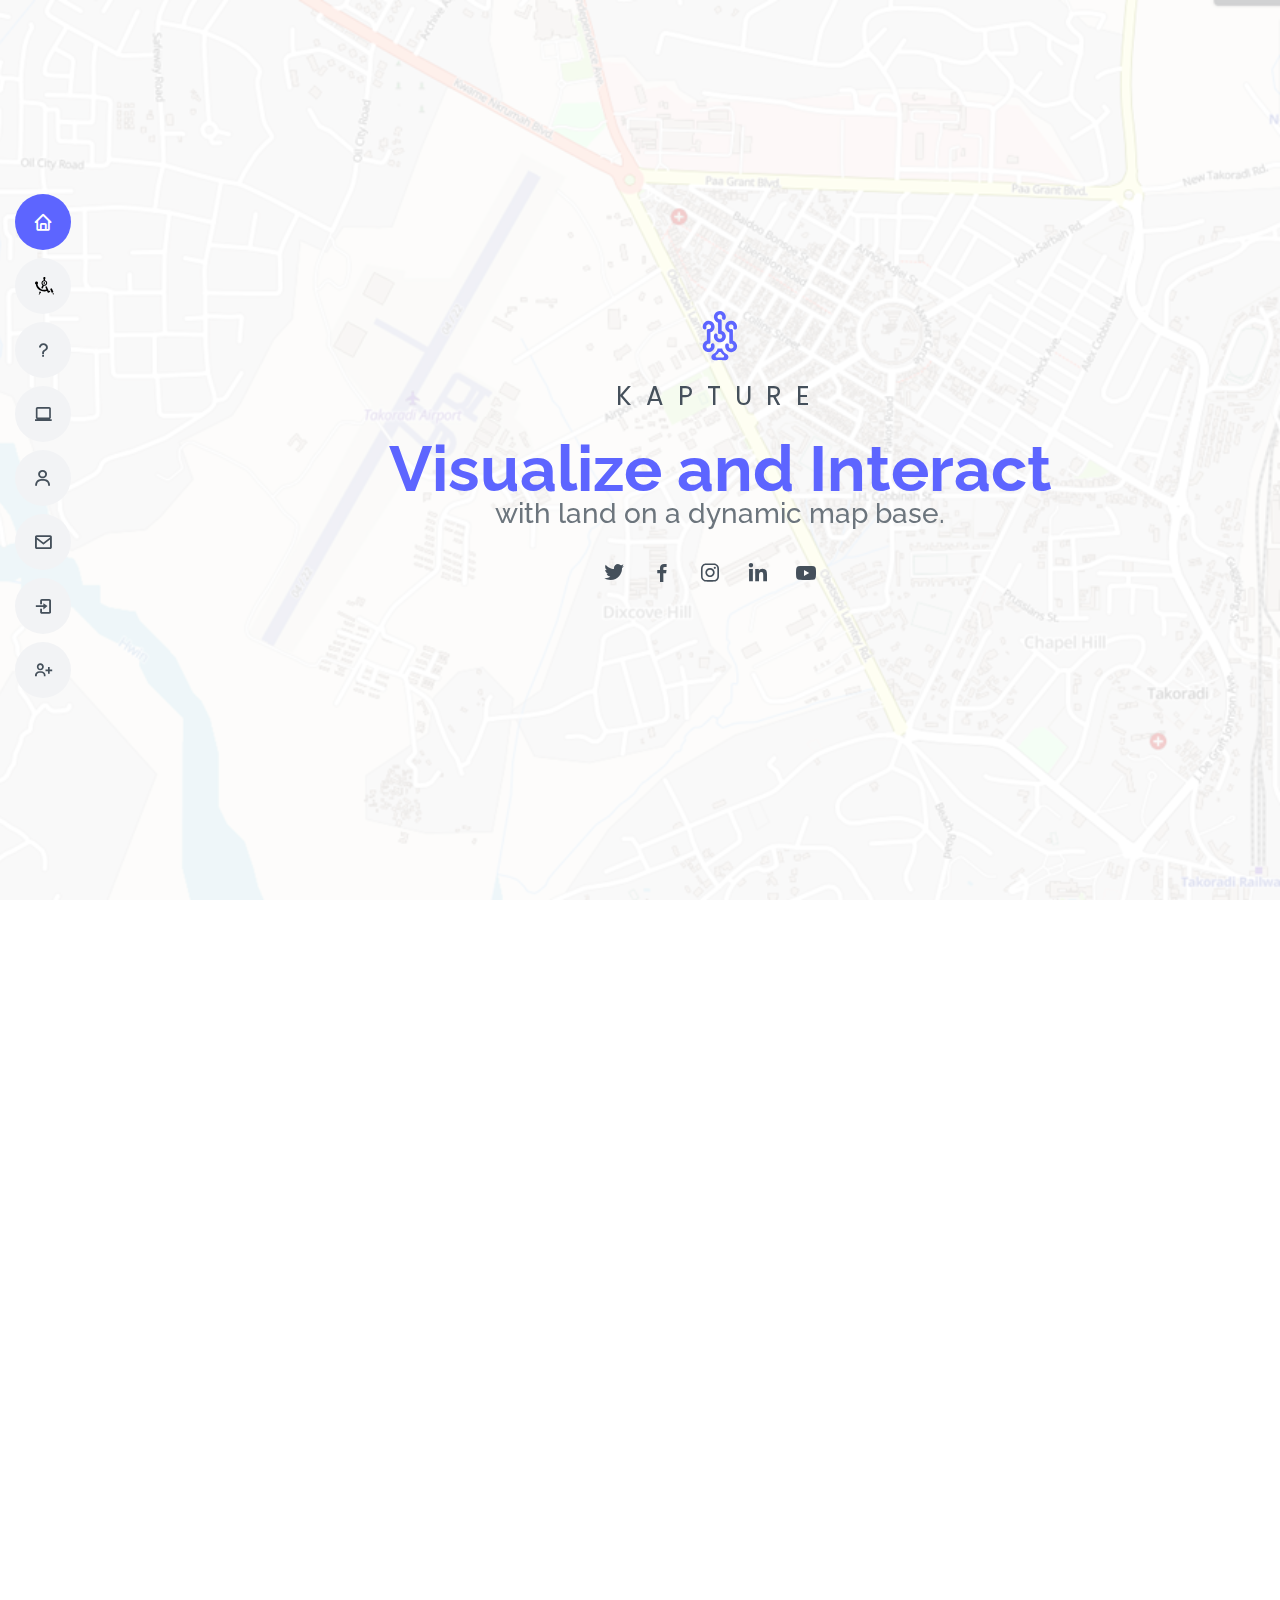
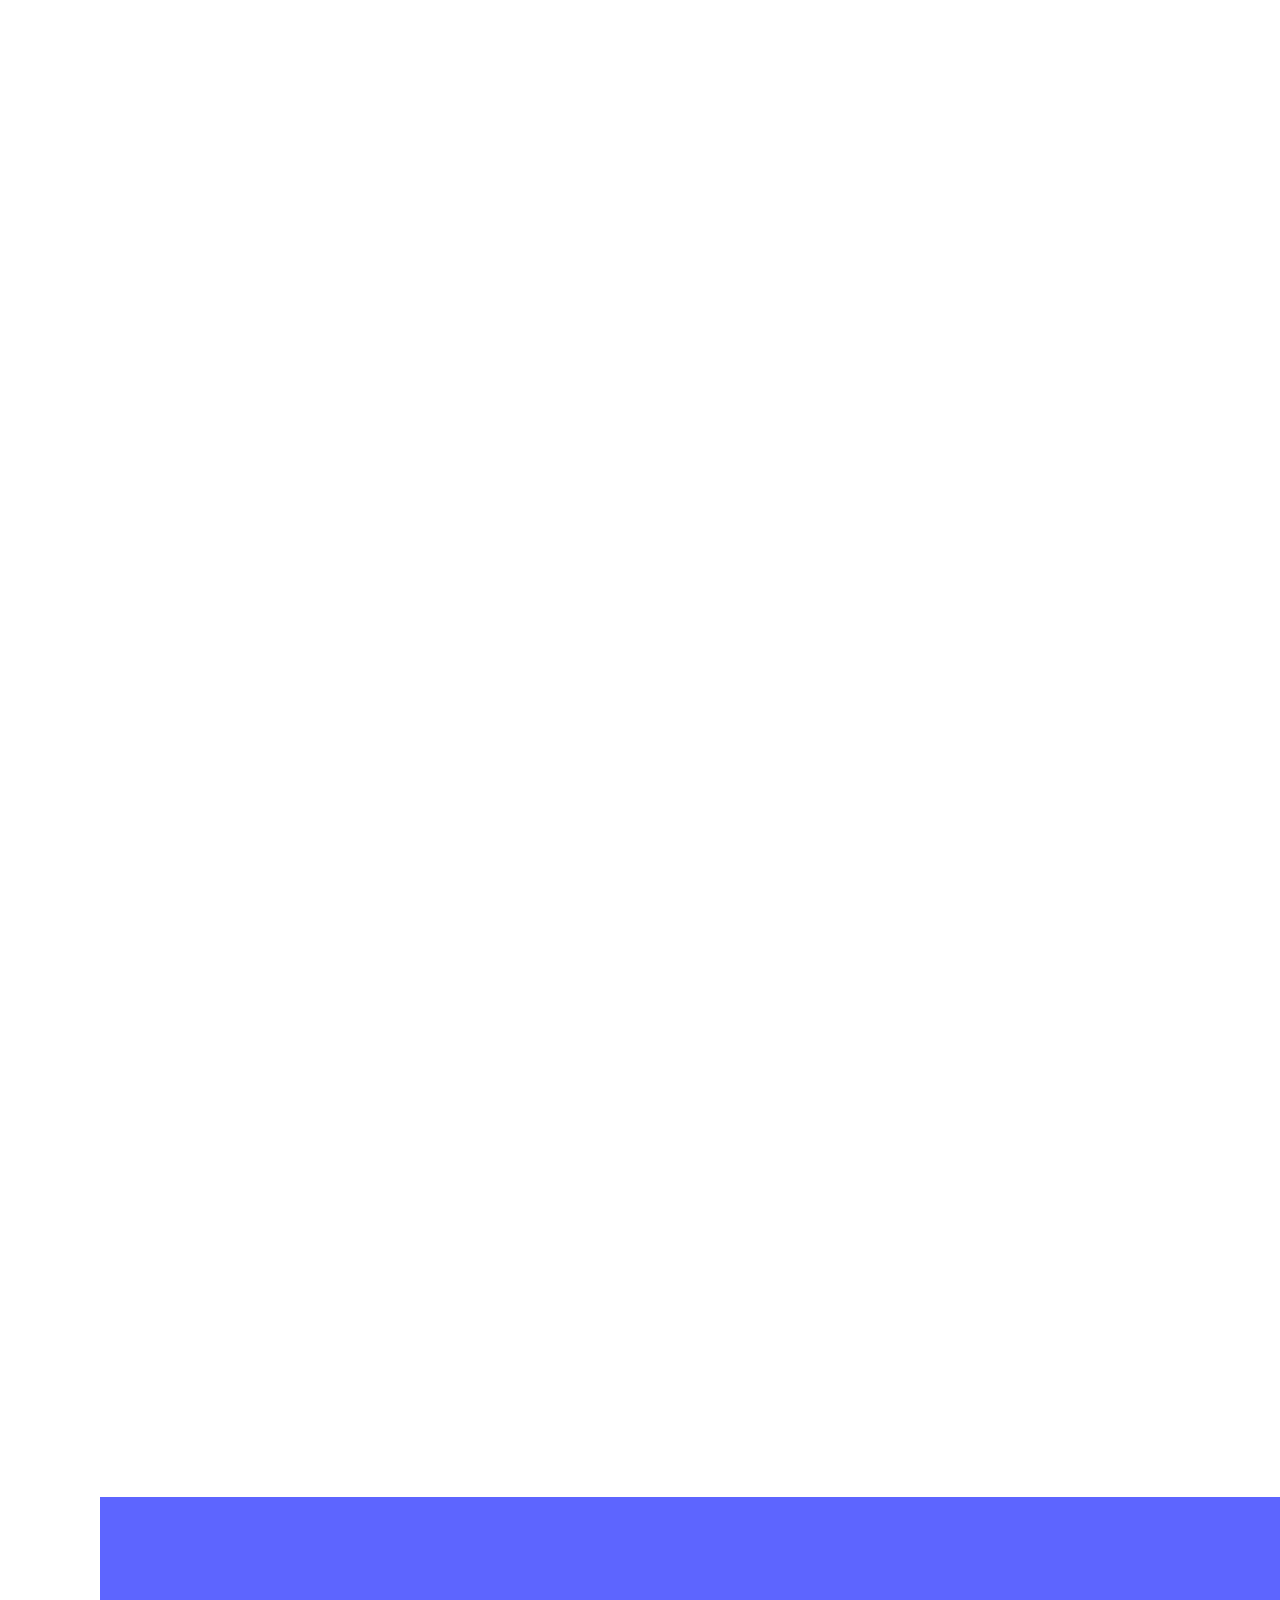
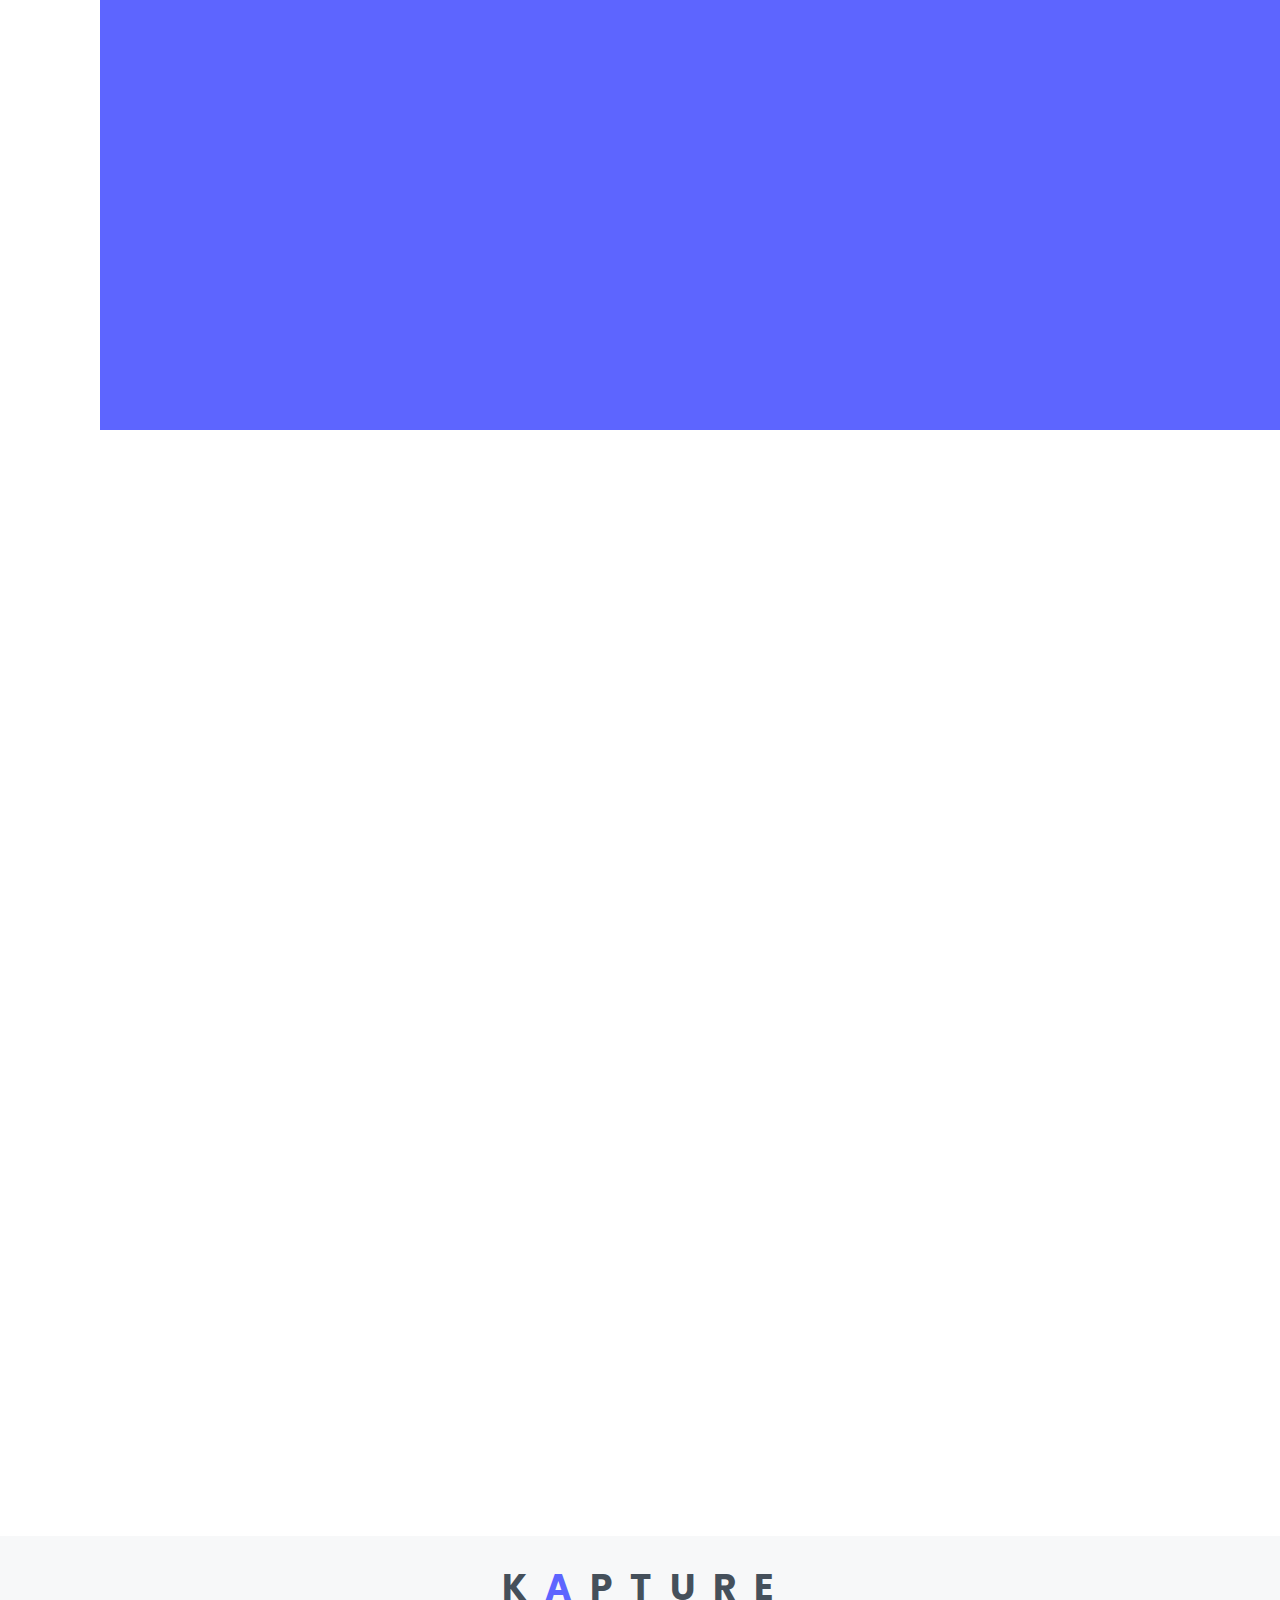
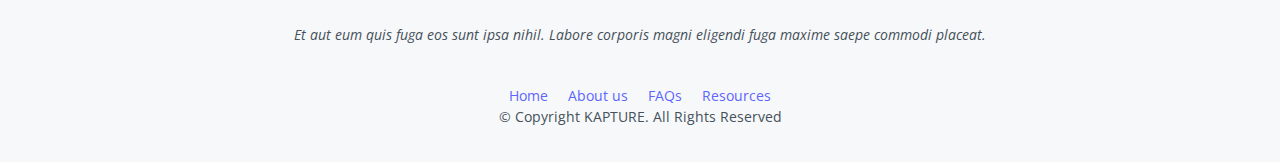
==== commit cf536c8d: "added new updations" ====
--- a/index.html
+++ b/index.html
@@ -10,8 +10,8 @@
   <meta content="" name="keywords">
 
   <!-- Favicons -->
-  <link href="assets/img/favicon.png" rel="icon">
-  <link href="assets/img/apple-touch-icon.png" rel="apple-touch-icon">
+  <link href="assets/img/logo.svg" rel="icon">
+  <link href="assets/img/logo.svg" rel="apple-touch-icon">
 
   <!-- Google Fonts -->
   <link href="https://fonts.googleapis.com/css?family=Open+Sans:300,300i,400,400i,600,600i,700,700i|Raleway:300,300i,400,400i,500,500i,600,600i,700,700i|Poppins:300,300i,400,400i,500,500i,600,600i,700,700i" rel="stylesheet">
@@ -36,20 +36,19 @@
   <i class="bi bi-list mobile-nav-toggle d-xl-none"></i>
   <!-- ======= Header ======= -->
   <header id="header" class="d-flex flex-column justify-content-center">
-    <!-- <div>
-      <img src="./assets/img/1apple-touch-icon.png" width="24" height="24" alt="">
-      <br> <span>Logo</span>
-    </div> -->
-
+    
     <div class="d-flex flex-column justify-content-center">
       <nav id="navbar" class="navbar nav-menu">
         <ul>
           <li><a href="#hero" class="nav-link scrollto active"><i class="bx bx-home"></i> <span>Home</span></a></li>
-          <li><a href="#polling-options" class="nav-link scrollto"><i class="bx bx-location-plus"></i> <span>Polling options</span></a></li>
+          <li><a href="#polling-options" class="nav-link scrollto"> <img src="./assets/img/plotting-icon.svg" alt="" width="23"> <span>Polling options</span></a></li>
           <li><a href="#why-kapture" class="nav-link scrollto"><i class="bx bx-question-mark"></i> <span>Why Kapture</span></a></li>
           <li><a href="#register" class="nav-link scrollto"><i class="bx bx-laptop"></i> <span>Register</span></a></li>
-          <li><a href="#about" class="nav-link scrollto"><i class="bx bx-user"></i> <span>About us</span></a></li>
+          <li><a href="#about" class="nav-link scrollto"><i class="bx bx-user"></i> <span>About Us</span></a></li>
           <li><a href="#contact" class="nav-link scrollto"><i class="bx bx-envelope"></i> <span>Contact</span></a></li>
+
+          <li><a href="" class="nav-link scrollto"><i class="bx bx-log-in"></i> <span>Login</span></a></li>
+          <li><a href="" class="nav-link scrollto"><i class="bx bx-user-plus"></i> <span>Signup</span></a></li>
         </ul>
       </nav>
     </div>
@@ -66,6 +65,12 @@
     </div> -->
 
     <div class="container" data-aos="zoom-in" data-aos-delay="100">
+
+      <div class="text-center">
+        <img src="./assets/img/logo.svg" width="50" height="50" alt="">
+        <p style="padding: 1px 0 25px 0; letter-spacing: 14px;">KAPTURE</p>
+      </div>
+
       <h1 class="text-center" style="color: #5d65ff;">Visualize and Interact</h1>
       <h3 class="text-secondary text-center">with land on a dynamic map base.</h3>
       <!-- <p>I'm <span class="typed" data-typed-items="Designer, Developer, Freelancer, Photographer"></span></p> -->
@@ -90,57 +95,77 @@
         </div>
 
         <div class="row">
-          <div class="col-lg-4">
-            <img src="assets/img/profile-img.jpg" class="img-fluid" alt="">
-          </div>
-          <div class="col-lg-8 pt-5 pt-lg-0 content">
-            
-            <!-- <p id="mini-prblm-text" class="text-center slide-left">
-            </p> -->
-
-            <div class="container" style="margin: 15px 0 25px 0;">
-              <div id="carouselContent" class="carousel slide" data-ride="carousel">
-                  <div class="carousel-inner" role="listbox">
-                      
-                    <div class="carousel-item active text-center p-4">
-                      <p class="text-uppercase">DO YOU WANT TO SHOW A PLOT LOCATION <br/> TO YOUR CLIENTS?</p>
-                    </div>
-                    
-                    <div class="carousel-item text-center p-4">
-                      <p class="text-uppercase">Do you want to know if someone else plots all <br/> or part of your land?</p>
-                    </div>
-
-                    <div class="carousel-item text-center p-4">
-                      <p class="text-uppercase">Do you know exactly where the coordinates <br/> of a parcel of land lays?</p>
-                    </div>
-
-                    <div class="carousel-item text-center p-4">
-                      <p class="text-uppercase">Do you want to see a parcel of land on  <br/> an Aerial map or other map bases?</p>
-                    </div>
-
-                    <div class="carousel-item text-center p-4">
-                      <p class="text-uppercase">Are the Easterns (X) and Northerns (Y) <br/> on your site plan accurate?</p>
-                    </div>
-
-                    <div class="carousel-item text-center p-4">
-                      <p class="text-uppercase">What if your parcel of land was in the <br/> sea when plotted?</p>
-                    </div>
-
+          <div class="col-lg-1"></div>
+
+          <div class="col-lg-10">
+            <!-- <img src="assets/img/profile-img.jpg" class="img-fluid" alt=""> -->
+            <div id="carouselExampleDark" class="carousel carousel-dark slide" data-bs-ride="carousel">
+              <div class="carousel-indicators">
+                <button type="button" data-bs-target="#carouselExampleDark" data-bs-slide-to="0" class="active" aria-current="true" aria-label="Slide 1"></button>
+                <button type="button" data-bs-target="#carouselExampleDark" data-bs-slide-to="1" aria-label="Slide 2"></button>
+                <button type="button" data-bs-target="#carouselExampleDark" data-bs-slide-to="2" aria-label="Slide 3"></button>
+              </div>
+              <div class="carousel-inner">
+
+                <div class="carousel-item active" data-bs-interval="10000">
+                  <img src="./assets/img/Group 36.png" class="d-block w-100" alt="...">
+                  <div class="carousel-caption d-none d-md-block">
+                    <!-- <h5>First slide label</h5> -->
+                    <p class="text-uppercase">DO YOU WANT TO SHOW A PLOT LOCATION <br/> TO YOUR CLIENTS?</p>
                   </div>
-                  <a class="carousel-control-prev" href="#carouselContent" role="button" data-slide="prev">
-                    <span class="carousel-control-prev-icon bg-dark rounded-circle" aria-hidden="true"></span>
-                    <!-- <span class="sr-only bg-info">Previous</span> -->
-                  </a>
-                  <a class="carousel-control-next" href="#carouselContent" role="button" data-slide="next">
-                    <span class="carousel-control-next-icon bg-dark rounded-circle" aria-hidden="true"></span>
-                    <!-- <span class="sr-only bg-info">Next</span> -->
-                  </a>
-              </div>
-            </div>
-
-            <h4 class="text-center">DON'T WORRY</h4>
-            <h2 class="text-center">WE ARE HERE TO <span style="color: #5d65ff;">HELP</span></h2>
-          </div>
+                </div>
+
+                <div class="carousel-item" data-bs-interval="2000">
+                  <img src="./assets/img/previewImg.png" class="d-block w-100" alt="...">
+                  <div class="carousel-caption d-none d-md-block">
+                    <!-- <h5>Second slide label</h5> -->
+                    <p class="text-uppercase">Do you want to know if someone else plots all <br/> or part of your land?</p>
+                  </div>
+                </div>
+
+                <div class="carousel-item">
+                  <img src="./assets/img/image (3).png" class="d-block w-100" alt="...">
+                  <div class="carousel-caption d-none d-md-block">
+                    <!-- <h5>Third slide label</h5> -->
+                    <p class="text-uppercase">Do you know exactly where the coordinates <br/> of a parcel of land lays?</p>
+                  </div>
+                </div>
+                
+                <!-- <div class="carousel-item">
+                  <img src="./assets/img/Group 36.png" class="d-block w-100" alt="...">
+                  <div class="carousel-caption d-none d-md-block">
+                    <p class="text-uppercase">Do you want to see a parcel of land on  <br/> an Aerial map or other map bases?</p>
+                  </div>
+                </div> -->
+
+                <!-- <div class="carousel-item">
+                  <img src="./assets/img/previewImg.png" class="d-block w-100" alt="...">
+                  <div class="carousel-caption d-none d-md-block">
+                    <p class="text-uppercase">Are the Easterns (X) and Northerns (Y) <br/> on your site plan accurate?</p>
+                  </div>
+                </div> -->
+
+                <!-- <div class="carousel-item">
+                  <img src="./assets/img/image (3).png" class="d-block w-100" alt="...">
+                  <div class="carousel-caption d-none d-md-block">
+                    <p class="text-uppercase">What if your parcel of land was in the <br/> sea when plotted?</p>
+                  </div>
+                </div> -->
+
+              </div>
+              <button class="carousel-control-prev" type="button" data-bs-target="#carouselExampleDark" data-bs-slide="prev">
+                <span class="carousel-control-prev-icon" aria-hidden="true"></span>
+                <span class="visually-hidden">Previous</span>
+              </button>
+              <button class="carousel-control-next" type="button" data-bs-target="#carouselExampleDark" data-bs-slide="next">
+                <span class="carousel-control-next-icon" aria-hidden="true"></span>
+                <span class="visually-hidden">Next</span>
+              </button>
+            </div>
+          </div>
+
+          <div class="col-lg-1"></div>
+
         </div>
 
       </div>
@@ -249,23 +274,23 @@
         </div>
 
         <div class="row">
-          <div class="col-lg-4">
+          <div class="col-lg-4" style="display: flex; justify-content: center; flex-direction: column;">
             <img src="assets/img/why.png" class="img-fluid" alt="">
           </div>
-          <div class="col-lg-8 pt-4 pt-lg-0 content">
+          <div class="col-lg-8 pt-5 pt-lg-0 content">
             <div class="row">
               <div class="col-lg-6">
                 <ul>
-                  <li><i class="bi bi-chevron-right mt-1"></i> <p><strong>Flexible maping:</strong> <span>Magnam dolores commodi suscipit. Necessitatibus eius consequatur ex aliquid fuga eum quidem.</span></p></li>
-                  <li><i class="bi bi-chevron-right mt-1"></i> <p><strong>Flexible maping:</strong> <span>Magnam dolores commodi suscipit. Necessitatibus eius consequatur ex aliquid fuga eum quidem.</span></p></li>
-                  <li><i class="bi bi-chevron-right mt-1"></i> <p><strong>Flexible maping:</strong> <span>Magnam dolores commodi suscipit. Necessitatibus eius consequatur ex aliquid fuga eum quidem.</span></p></li>
+                  <li class="p-2"><i class="bi bi-chevron-right mt-1"></i> <p><strong>Flexible maping:</strong> <span>Magnam dolores commodi suscipit. Necessitatibus eius consequatur ex aliquid fuga eum quidem.</span></p></li>
+                  <li class="p-2"><i class="bi bi-chevron-right mt-1"></i> <p><strong>Flexible maping:</strong> <span>Magnam dolores commodi suscipit. Necessitatibus eius consequatur ex aliquid fuga eum quidem.</span></p></li>
+                  <li class="p-2"><i class="bi bi-chevron-right mt-1"></i> <p><strong>Flexible maping:</strong> <span>Magnam dolores commodi suscipit. Necessitatibus eius consequatur ex aliquid fuga eum quidem.</span></p></li>
                 </ul>
               </div>
               <div class="col-lg-6">
                 <ul>
-                  <li><i class="bi bi-chevron-right mt-1"></i> <p><strong>Flexible maping:</strong> <span>Magnam dolores commodi suscipit. Necessitatibus eius consequatur ex aliquid fuga eum quidem.</span></p></li>
-                  <li><i class="bi bi-chevron-right mt-1"></i> <p><strong>Flexible maping:</strong> <span>Magnam dolores commodi suscipit. Necessitatibus eius consequatur ex aliquid fuga eum quidem.</span></p></li>
-                  <li><i class="bi bi-chevron-right mt-1"></i> <p><strong>Flexible maping:</strong> <span>Magnam dolores commodi suscipit. Necessitatibus eius consequatur ex aliquid fuga eum quidem.</span></p></li>
+                  <li class="p-2"><i class="bi bi-chevron-right mt-1"></i> <p><strong>Flexible maping:</strong> <span>Magnam dolores commodi suscipit. Necessitatibus eius consequatur ex aliquid fuga eum quidem.</span></p></li>
+                  <li class="p-2"><i class="bi bi-chevron-right mt-1"></i> <p><strong>Flexible maping:</strong> <span>Magnam dolores commodi suscipit. Necessitatibus eius consequatur ex aliquid fuga eum quidem.</span></p></li>
+                  <li class="p-2"><i class="bi bi-chevron-right mt-1"></i> <p><strong>Flexible maping:</strong> <span>Magnam dolores commodi suscipit. Necessitatibus eius consequatur ex aliquid fuga eum quidem.</span></p></li>
                 </ul>
               </div>
             </div>
@@ -306,7 +331,7 @@
                 </div>
 
                 <div class="form-group">
-                  <select class="form-select">
+                  <select class="form-select" style="color: #535353de;">
                     <option class="h6" selected>User Type</option>
                     <option class="h6" value="1">One</option>
                     <option class="h6" value="2">Two</option>
@@ -314,7 +339,7 @@
                 </div>
 
                 <div class="form-group">
-                  <select class="form-select">
+                  <select class="form-select" style="color: #535353de;">
                     <option selected>Country</option>
                     <option value="1">One</option>
                     <option value="2">Two</option>
@@ -327,7 +352,7 @@
                 
                 <div class="col-md-3 form-group mt-3 mt-md-0">
                   <!-- country codes (ISO 3166) and Dial codes. -->
-                  <select class="form-select" name="countryCode" id="">
+                  <select class="form-select" style="color: #535353de;" name="countryCode" id="">
                     <option data-countryCode="GB" value="44" Selected>UK (+44)</option>
                     <option data-countryCode="US" value="1">USA (+1)</option>
                     <optgroup label="Other countries">
@@ -556,7 +581,7 @@
                 <div class="form-group mt-3 mt-md-0 own-checkbox-div">
                   <input type="checkbox" id="inlineFormCheck" class="" required>
                   <label class="form-check-label text-light m-2" for="inlineFormCheck">
-                    Remember me
+                    <a href="#" class="text-dark">Terms & Conditions and Privacy Policy</a>
                   </label>
                 </div>
 
@@ -661,7 +686,7 @@
                 <input type="text" class="form-control" name="subject" id="subject" placeholder="Subject" required>
               </div>
               <div class="form-group mt-3">
-                <textarea class="form-control" name="message" rows="5" placeholder="Message" required></textarea>
+                <textarea class="form-control" style="font-size: 20px;" name="message" rows="5" placeholder="Message" required></textarea>
               </div>
               <div class="my-3">
                 <div class="loading">Loading</div>
@@ -692,7 +717,7 @@
         <a href="#" class="m-2"> Resources </a>
       </div>
       <div class="copyright">
-        &copy; Copyright <strong><span>KAPTURE</span></strong>. All Rights Reserved
+        &copy; Copyright <span>KAPTURE</span>. All Rights Reserved
       </div>
     </div>
   </footer><!-- End Footer -->
--- a/assets/css/style.css
+++ b/assets/css/style.css
@@ -9,7 +9,7 @@
 }
 
 a:hover {
-  color: #067ded;
+  color: #282e9e;
   text-decoration: none;
 }
 
@@ -39,7 +39,7 @@
   line-height: 0;
 }
 .back-to-top:hover {
-  background: #0678e3;
+  background: #282e9e;
   color: #fff;
 }
 .back-to-top.active {
@@ -289,6 +289,26 @@
     display:block;
 }
 
+.form-select1 {
+  display: block;
+  width: 100%;
+  padding: 0.375rem 2.25rem 0.375rem 0.75rem;
+  -moz-padding-start: calc(0.75rem - 3px);
+  font-size: 1rem;
+  font-weight: 400;
+  line-height: 1.5;
+  color: #212529;
+  background-color: #fff;
+  background-repeat: no-repeat;
+  background-position: right 0.75rem center;
+  background-size: 16px 12px;
+  border: 1px solid #ced4da;
+  border-radius: 0.25rem;
+  transition: border-color .15s ease-in-out,box-shadow .15s ease-in-out;
+  -webkit-appearance: none;
+  -moz-appearance: none;
+  appearance: none;
+}
 #hero:before {
   content: "";
   background: rgba(255, 255, 255, 0.8);
@@ -348,7 +368,7 @@
 # Sections General
 --------------------------------------------------------------*/
 section {
-  padding: 60px 0;
+  padding: 30px 0;
   overflow: hidden;
 }
 
@@ -1015,7 +1035,7 @@
   border-radius: 50px;
 }
 .contact .php-email-form button[type=submit]:hover {
-  background: #0678e3;
+  background: #282e9e;
 }
 @-webkit-keyframes animate-loading {
   0% {
@@ -1076,7 +1096,7 @@
   transition: 0.3s;
 }
 #footer .social-links a:hover {
-  background: #0678e3;
+  background: #282e9e;
   color: #fff;
   text-decoration: none;
 }
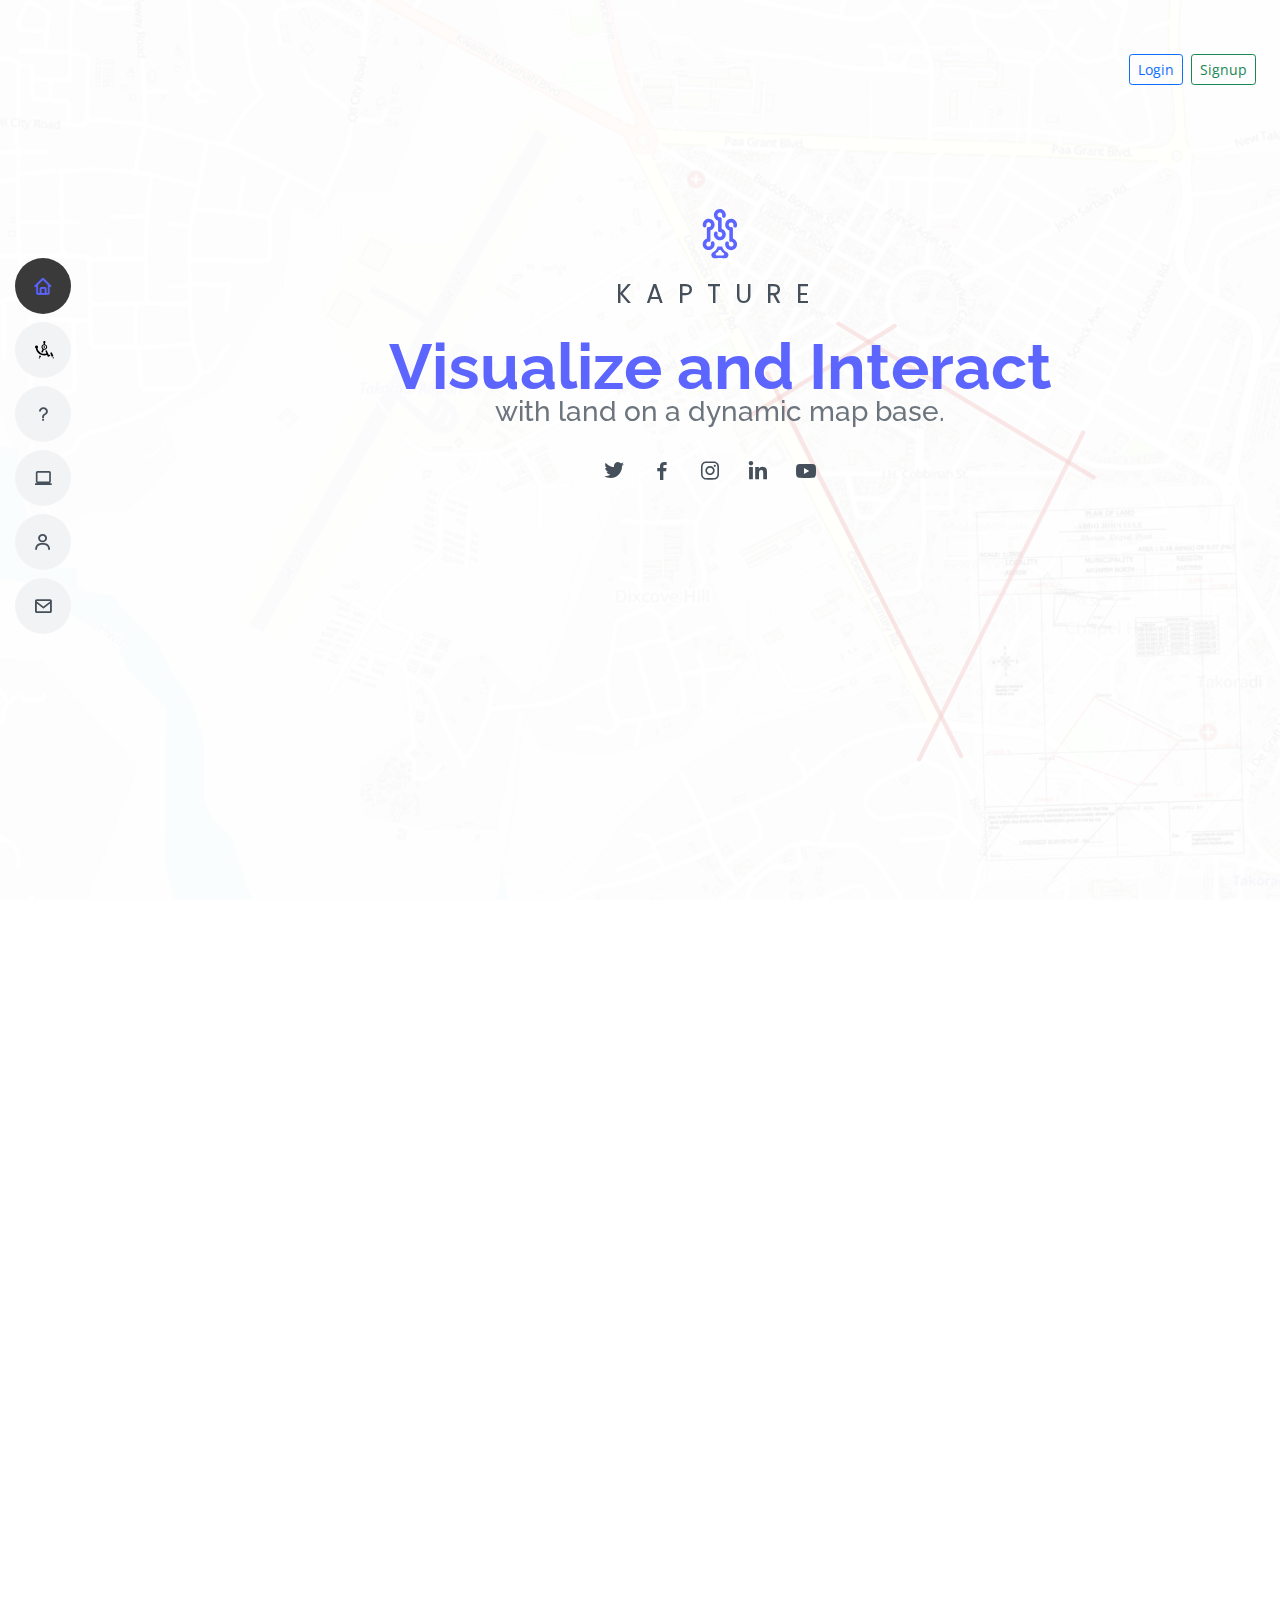
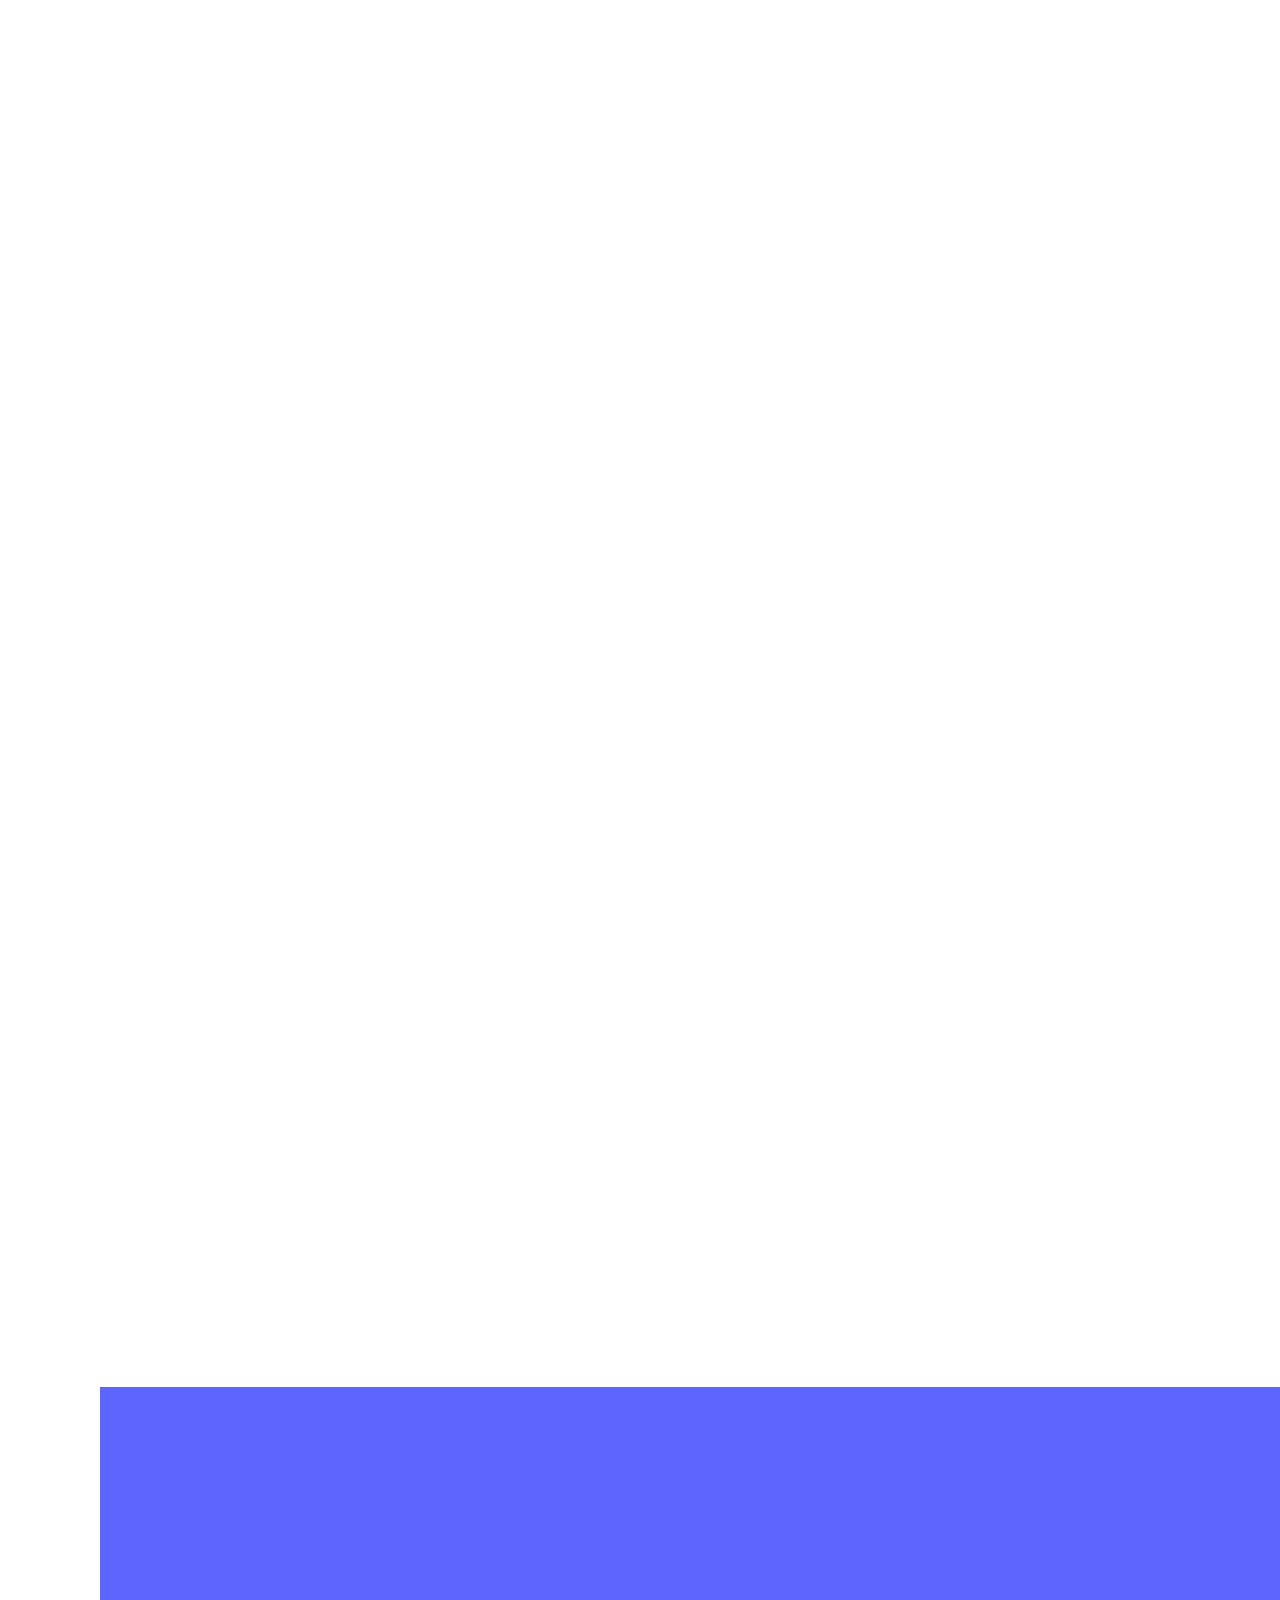
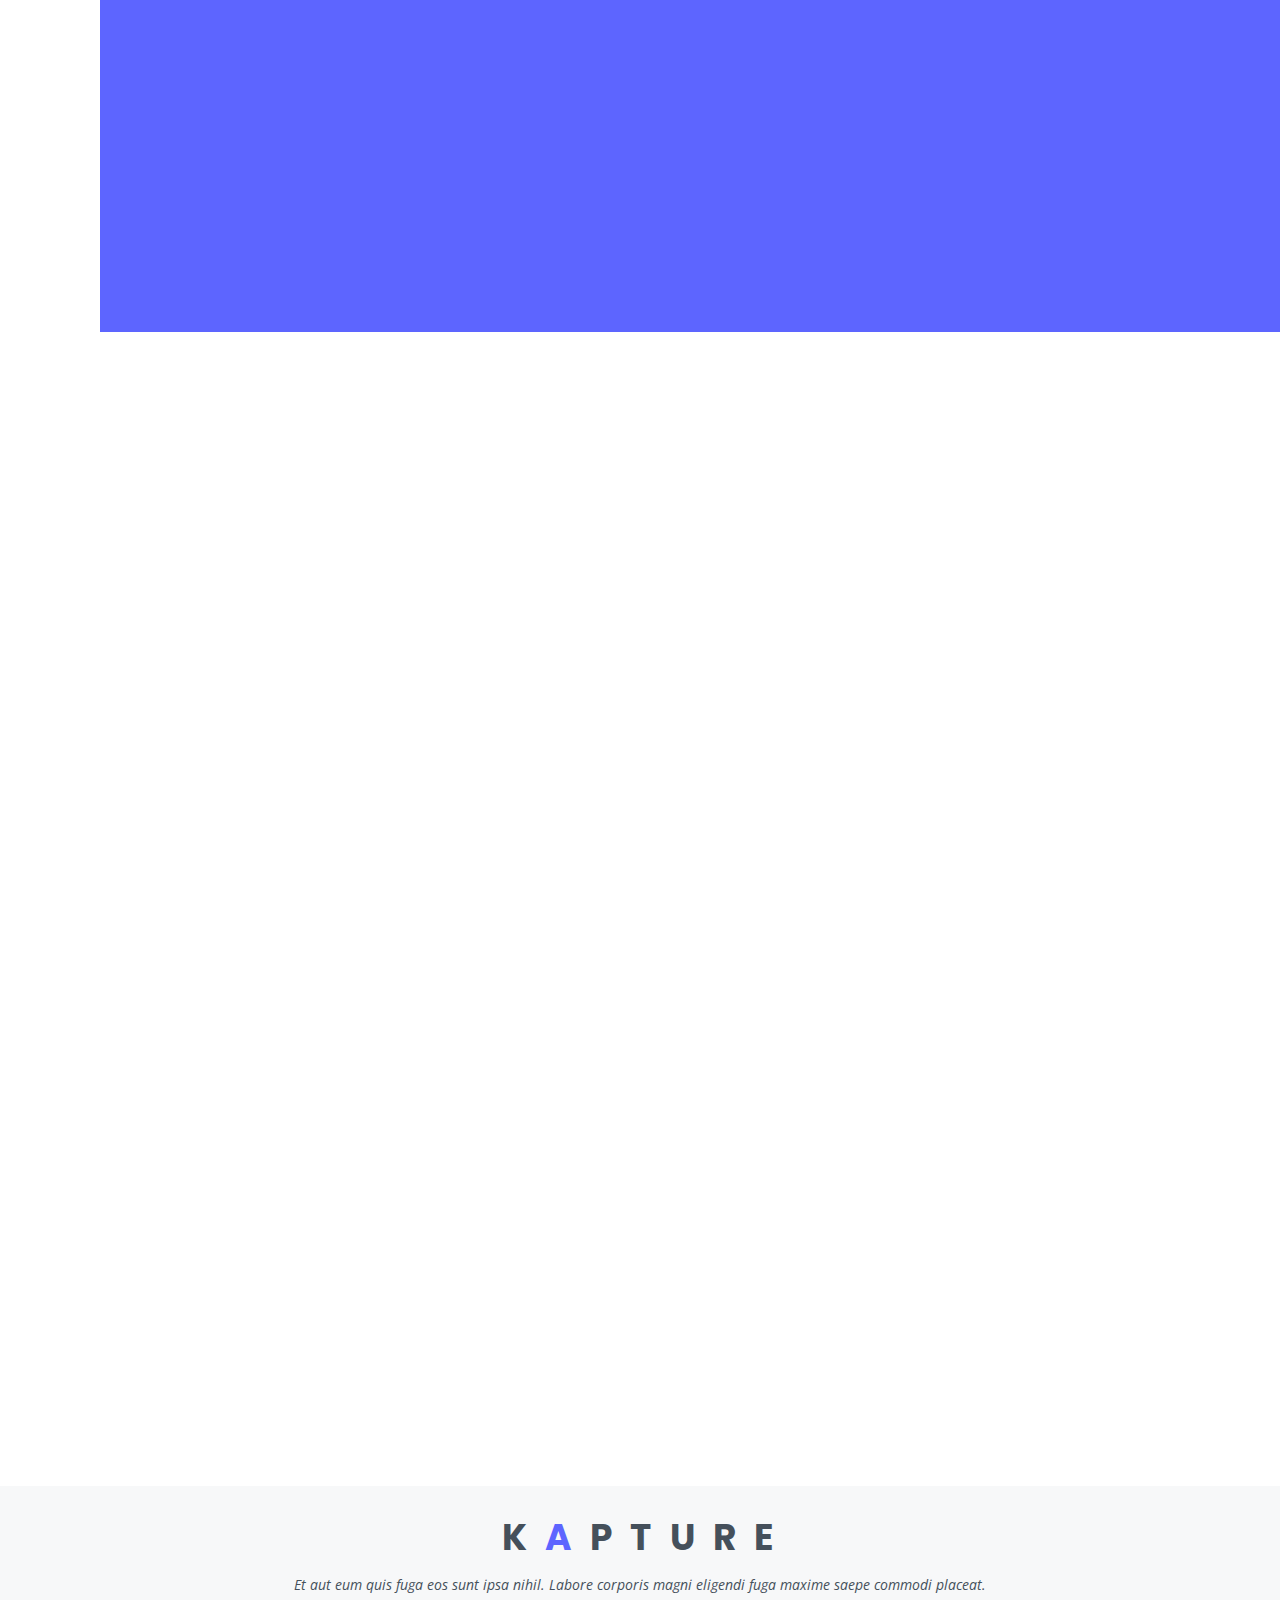
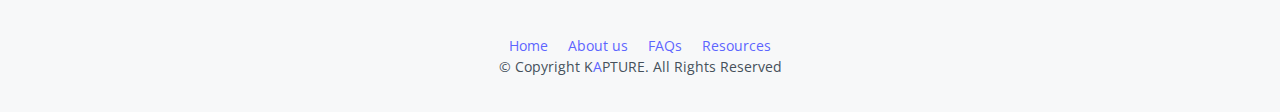
==== commit a14d8657: "new updations added" ====
--- a/index.html
+++ b/index.html
@@ -5,7 +5,7 @@
   <meta charset="utf-8">
   <meta content="width=device-width, initial-scale=1.0" name="viewport">
 
-  <title>LP Focus</title>
+  <title>Kapture</title>
   <meta content="" name="description">
   <meta content="" name="keywords">
 
@@ -41,14 +41,11 @@
       <nav id="navbar" class="navbar nav-menu">
         <ul>
           <li><a href="#hero" class="nav-link scrollto active"><i class="bx bx-home"></i> <span>Home</span></a></li>
-          <li><a href="#polling-options" class="nav-link scrollto"> <img src="./assets/img/plotting-icon.svg" alt="" width="23"> <span>Polling options</span></a></li>
+          <li><a href="#polling-options" class="nav-link scrollto"> <img src="./assets/img/plotting-icon.svg" alt="" width="23"> <span>Plotting Options</span></a></li>
           <li><a href="#why-kapture" class="nav-link scrollto"><i class="bx bx-question-mark"></i> <span>Why Kapture</span></a></li>
           <li><a href="#register" class="nav-link scrollto"><i class="bx bx-laptop"></i> <span>Register</span></a></li>
           <li><a href="#about" class="nav-link scrollto"><i class="bx bx-user"></i> <span>About Us</span></a></li>
           <li><a href="#contact" class="nav-link scrollto"><i class="bx bx-envelope"></i> <span>Contact</span></a></li>
-
-          <li><a href="" class="nav-link scrollto"><i class="bx bx-log-in"></i> <span>Login</span></a></li>
-          <li><a href="" class="nav-link scrollto"><i class="bx bx-user-plus"></i> <span>Signup</span></a></li>
         </ul>
       </nav>
     </div>
@@ -57,14 +54,15 @@
   </header><!-- End Header -->
 
   <!-- ======= Hero Section ======= -->
-  <section id="hero" class="d-flex flex-column justify-content-center">
-
-    <!-- <div class="owndiv">
-      <button type="button" class="btn btn-outline-primary btn-sm">Login</button>
-      <button type="button" class="btn btn-outline-success btn-sm">Signup</button>
-    </div> -->
-
-    <div class="container" data-aos="zoom-in" data-aos-delay="100">
+  <!-- d-flex flex-column justify-content-center -->
+  <section id="hero" class="">
+
+    <div class="login-signup-div">
+      <button type="button" class="btn btn-outline-primary btn-sm m-1">Login</button>
+      <button type="button" class="btn btn-outline-success btn-sm m-1">Signup</button>
+    </div>
+
+    <div class="container" data-aos="zoom-in" data-aos-delay="100" id="mrg-tp">
 
       <div class="text-center">
         <img src="./assets/img/logo.svg" width="50" height="50" alt="">
@@ -87,12 +85,12 @@
   <main id="main">
 
     <!-- ======= Problem Section ======= -->
-    <section id="problem" class="about">
+    <section id="hero2" class="about">
       <div class="container" data-aos="fade-up">
 
-        <div class="section-title" style="margin: 50px 0 50px 0;">
+        <!-- <div class="section-title" style="margin: 50px 0 50px 0;">
           <h2>Problem</h2>
-        </div>
+        </div> -->
 
         <div class="row">
           <div class="col-lg-1"></div>
@@ -108,49 +106,22 @@
               <div class="carousel-inner">
 
                 <div class="carousel-item active" data-bs-interval="10000">
-                  <img src="./assets/img/Group 36.png" class="d-block w-100" alt="...">
+                  <img src="./assets/img/1.png" class="d-block w-100" alt="...">
                   <div class="carousel-caption d-none d-md-block">
                     <!-- <h5>First slide label</h5> -->
-                    <p class="text-uppercase">DO YOU WANT TO SHOW A PLOT LOCATION <br/> TO YOUR CLIENTS?</p>
+                    <!-- <p class="text-uppercase">DO YOU WANT TO SHOW A PLOT LOCATION <br/> TO YOUR CLIENTS?</p> -->
                   </div>
                 </div>
 
                 <div class="carousel-item" data-bs-interval="2000">
-                  <img src="./assets/img/previewImg.png" class="d-block w-100" alt="...">
-                  <div class="carousel-caption d-none d-md-block">
-                    <!-- <h5>Second slide label</h5> -->
-                    <p class="text-uppercase">Do you want to know if someone else plots all <br/> or part of your land?</p>
-                  </div>
+                  <img src="./assets/img/2.png" class="d-block w-100" alt="...">
+                  <div class="carousel-caption d-none d-md-block"></div>
                 </div>
 
                 <div class="carousel-item">
-                  <img src="./assets/img/image (3).png" class="d-block w-100" alt="...">
-                  <div class="carousel-caption d-none d-md-block">
-                    <!-- <h5>Third slide label</h5> -->
-                    <p class="text-uppercase">Do you know exactly where the coordinates <br/> of a parcel of land lays?</p>
-                  </div>
-                </div>
-                
-                <!-- <div class="carousel-item">
-                  <img src="./assets/img/Group 36.png" class="d-block w-100" alt="...">
-                  <div class="carousel-caption d-none d-md-block">
-                    <p class="text-uppercase">Do you want to see a parcel of land on  <br/> an Aerial map or other map bases?</p>
-                  </div>
-                </div> -->
-
-                <!-- <div class="carousel-item">
-                  <img src="./assets/img/previewImg.png" class="d-block w-100" alt="...">
-                  <div class="carousel-caption d-none d-md-block">
-                    <p class="text-uppercase">Are the Easterns (X) and Northerns (Y) <br/> on your site plan accurate?</p>
-                  </div>
-                </div> -->
-
-                <!-- <div class="carousel-item">
-                  <img src="./assets/img/image (3).png" class="d-block w-100" alt="...">
-                  <div class="carousel-caption d-none d-md-block">
-                    <p class="text-uppercase">What if your parcel of land was in the <br/> sea when plotted?</p>
-                  </div>
-                </div> -->
+                  <img src="./assets/img/3.png" class="d-block w-100" alt="...">
+                  <div class="carousel-caption d-none d-md-block"></div>
+                </div>
 
               </div>
               <button class="carousel-control-prev" type="button" data-bs-target="#carouselExampleDark" data-bs-slide="prev">
@@ -281,16 +252,16 @@
             <div class="row">
               <div class="col-lg-6">
                 <ul>
-                  <li class="p-2"><i class="bi bi-chevron-right mt-1"></i> <p><strong>Flexible maping:</strong> <span>Magnam dolores commodi suscipit. Necessitatibus eius consequatur ex aliquid fuga eum quidem.</span></p></li>
-                  <li class="p-2"><i class="bi bi-chevron-right mt-1"></i> <p><strong>Flexible maping:</strong> <span>Magnam dolores commodi suscipit. Necessitatibus eius consequatur ex aliquid fuga eum quidem.</span></p></li>
-                  <li class="p-2"><i class="bi bi-chevron-right mt-1"></i> <p><strong>Flexible maping:</strong> <span>Magnam dolores commodi suscipit. Necessitatibus eius consequatur ex aliquid fuga eum quidem.</span></p></li>
+                  <li class="p-3"><i class="bi bi-chevron-right mt-1"></i> <p><strong>Flexible maping:</strong> <span>Magnam dolores commodi suscipit. Necessitatibus eius consequatur ex aliquid fuga eum quidem.</span></p></li>
+                  <li class="p-3"><i class="bi bi-chevron-right mt-1"></i> <p><strong>Flexible maping:</strong> <span>Magnam dolores commodi suscipit. Necessitatibus eius consequatur ex aliquid fuga eum quidem.</span></p></li>
+                  <li class="p-3"><i class="bi bi-chevron-right mt-1"></i> <p><strong>Flexible maping:</strong> <span>Magnam dolores commodi suscipit. Necessitatibus eius consequatur ex aliquid fuga eum quidem.</span></p></li>
                 </ul>
               </div>
               <div class="col-lg-6">
                 <ul>
-                  <li class="p-2"><i class="bi bi-chevron-right mt-1"></i> <p><strong>Flexible maping:</strong> <span>Magnam dolores commodi suscipit. Necessitatibus eius consequatur ex aliquid fuga eum quidem.</span></p></li>
-                  <li class="p-2"><i class="bi bi-chevron-right mt-1"></i> <p><strong>Flexible maping:</strong> <span>Magnam dolores commodi suscipit. Necessitatibus eius consequatur ex aliquid fuga eum quidem.</span></p></li>
-                  <li class="p-2"><i class="bi bi-chevron-right mt-1"></i> <p><strong>Flexible maping:</strong> <span>Magnam dolores commodi suscipit. Necessitatibus eius consequatur ex aliquid fuga eum quidem.</span></p></li>
+                  <li class="p-3"><i class="bi bi-chevron-right mt-1"></i> <p><strong>Flexible maping:</strong> <span>Magnam dolores commodi suscipit. Necessitatibus eius consequatur ex aliquid fuga eum quidem.</span></p></li>
+                  <li class="p-3"><i class="bi bi-chevron-right mt-1"></i> <p><strong>Flexible maping:</strong> <span>Magnam dolores commodi suscipit. Necessitatibus eius consequatur ex aliquid fuga eum quidem.</span></p></li>
+                  <li class="p-3"><i class="bi bi-chevron-right mt-1"></i> <p><strong>Flexible maping:</strong> <span>Magnam dolores commodi suscipit. Necessitatibus eius consequatur ex aliquid fuga eum quidem.</span></p></li>
                 </ul>
               </div>
             </div>
@@ -331,7 +302,7 @@
                 </div>
 
                 <div class="form-group">
-                  <select class="form-select" style="color: #535353de;">
+                  <select class="form-select" style="color: #535353de; font-size: 20px; font-weight: 500;">
                     <option class="h6" selected>User Type</option>
                     <option class="h6" value="1">One</option>
                     <option class="h6" value="2">Two</option>
@@ -339,7 +310,7 @@
                 </div>
 
                 <div class="form-group">
-                  <select class="form-select" style="color: #535353de;">
+                  <select class="form-select" style="color: #535353de; font-size: 20px; font-weight: 500;">
                     <option selected>Country</option>
                     <option value="1">One</option>
                     <option value="2">Two</option>
@@ -352,7 +323,7 @@
                 
                 <div class="col-md-3 form-group mt-3 mt-md-0">
                   <!-- country codes (ISO 3166) and Dial codes. -->
-                  <select class="form-select" style="color: #535353de;" name="countryCode" id="">
+                  <select class="form-select" style="color: #535353de; font-size: 20px; font-weight: 500;" name="countryCode" id="">
                     <option data-countryCode="GB" value="44" Selected>UK (+44)</option>
                     <option data-countryCode="US" value="1">USA (+1)</option>
                     <optgroup label="Other countries">
@@ -616,18 +587,18 @@
           </div>
           <div class="col-lg-8 pt-4 pt-lg-0 content">
             
-            <h3>What we do?</h3>
-            <p>
+            <h3 class="p-1">What we do?</h3>
+            <p class="p-1">
               Officiis eligendi itaque labore et dolorum mollitia officii. itate ut dicta maxime officiis quidem quia. Sed et consectetur qui quia repellendus itaque neque. Aliquid amet quidem ut quaerat cupiditate. Ab et eum qui repellendus omnis culpa magni laudantium dolores.
             </p>
 
-            <h3>Client meeting</h3>
-            <p>
+            <h3 class="p-1">Client meeting</h3>
+            <p class="p-1">
               Officiis eligendi itaque labore et dolorum mollitia officii. itate ut dicta maxime officiis quidem quia. Sed et consectetur qui quia repellendus itaque neque. Aliquid amet quidem ut quaerat cupiditate. Ab et eum qui repellendus omnis culpa magni laudantium dolores.
             </p>
 
-            <h3>What we do?</h3>
-            <p>
+            <h3 class="p-1">What we do?</h3>
+            <p class="p-1">
               Officiis eligendi itaque labore et dolorum mollitia officii. itate ut dicta maxime officiis quidem quia. Sed et consectetur qui quia repellendus itaque neque. Aliquid amet quidem ut quaerat cupiditate. Ab et eum qui repellendus omnis culpa magni laudantium dolores.
             </p>
 
@@ -717,7 +688,7 @@
         <a href="#" class="m-2"> Resources </a>
       </div>
       <div class="copyright">
-        &copy; Copyright <span>KAPTURE</span>. All Rights Reserved
+        &copy; Copyright <span>K<span style="color: #5d65ff;">A</span>PTURE</span>. All Rights Reserved
       </div>
     </div>
   </footer><!-- End Footer -->
--- a/assets/css/style.css
+++ b/assets/css/style.css
@@ -179,15 +179,16 @@
   }
 }
 .nav-menu a:hover, .nav-menu .active, .nav-menu .active:focus, .nav-menu li:hover > a {
-  color: #fff;
-  background: #5d65ff;
+  color: #5d65ff;
+  background: #3a3a3a;
+  /* background: #5d65ff; */
 }
 .nav-menu a:hover span, .nav-menu .active span, .nav-menu .active:focus span, .nav-menu li:hover > a span {
-  color: #fff;
+  color: #5d65ff;
 }
 .nav-menu a:hover, .nav-menu li:hover > a {
   width: 100%;
-  color: #fff;
+  color: #5d65ff;
 }
 .nav-menu a:hover span, .nav-menu li:hover > a span {
   display: block;
@@ -232,7 +233,7 @@
 #hero {
   width: 100%;
   height: 100vh;
-  background: url("../img/hero-bg.jpg") top right no-repeat;
+  background: url("../img/home-bg.png") top right no-repeat;
   background-size: cover;
   position: relative;
 }
@@ -242,10 +243,17 @@
   }
 }
 
-.owndiv {
-  position: relative;
-  top: -250px;
-  left: 1200px;
+.login-signup-div {
+  position: relative;
+  display: flex;
+  flex-direction: row;
+  justify-content: flex-end;
+  padding: 20px;
+}
+@media screen and (max-width: 768px) {
+  .login-signup-div {
+    padding: 40px 10px 0 0;
+  }
 }
 .own-checkbox-div {
   display: flex;
@@ -258,6 +266,16 @@
 input::placeholder {
   font: 20px/3 sans-serif;
 }
+
+#mrg-tp {
+  margin-top: 100px;
+}
+@media screen and (min-width: 1024px) {
+  #mrg-tp {
+    margin-top: 100px;
+  }
+}
+
 /* Animation */
 .slide-left {
   animation: 3s slide-left;
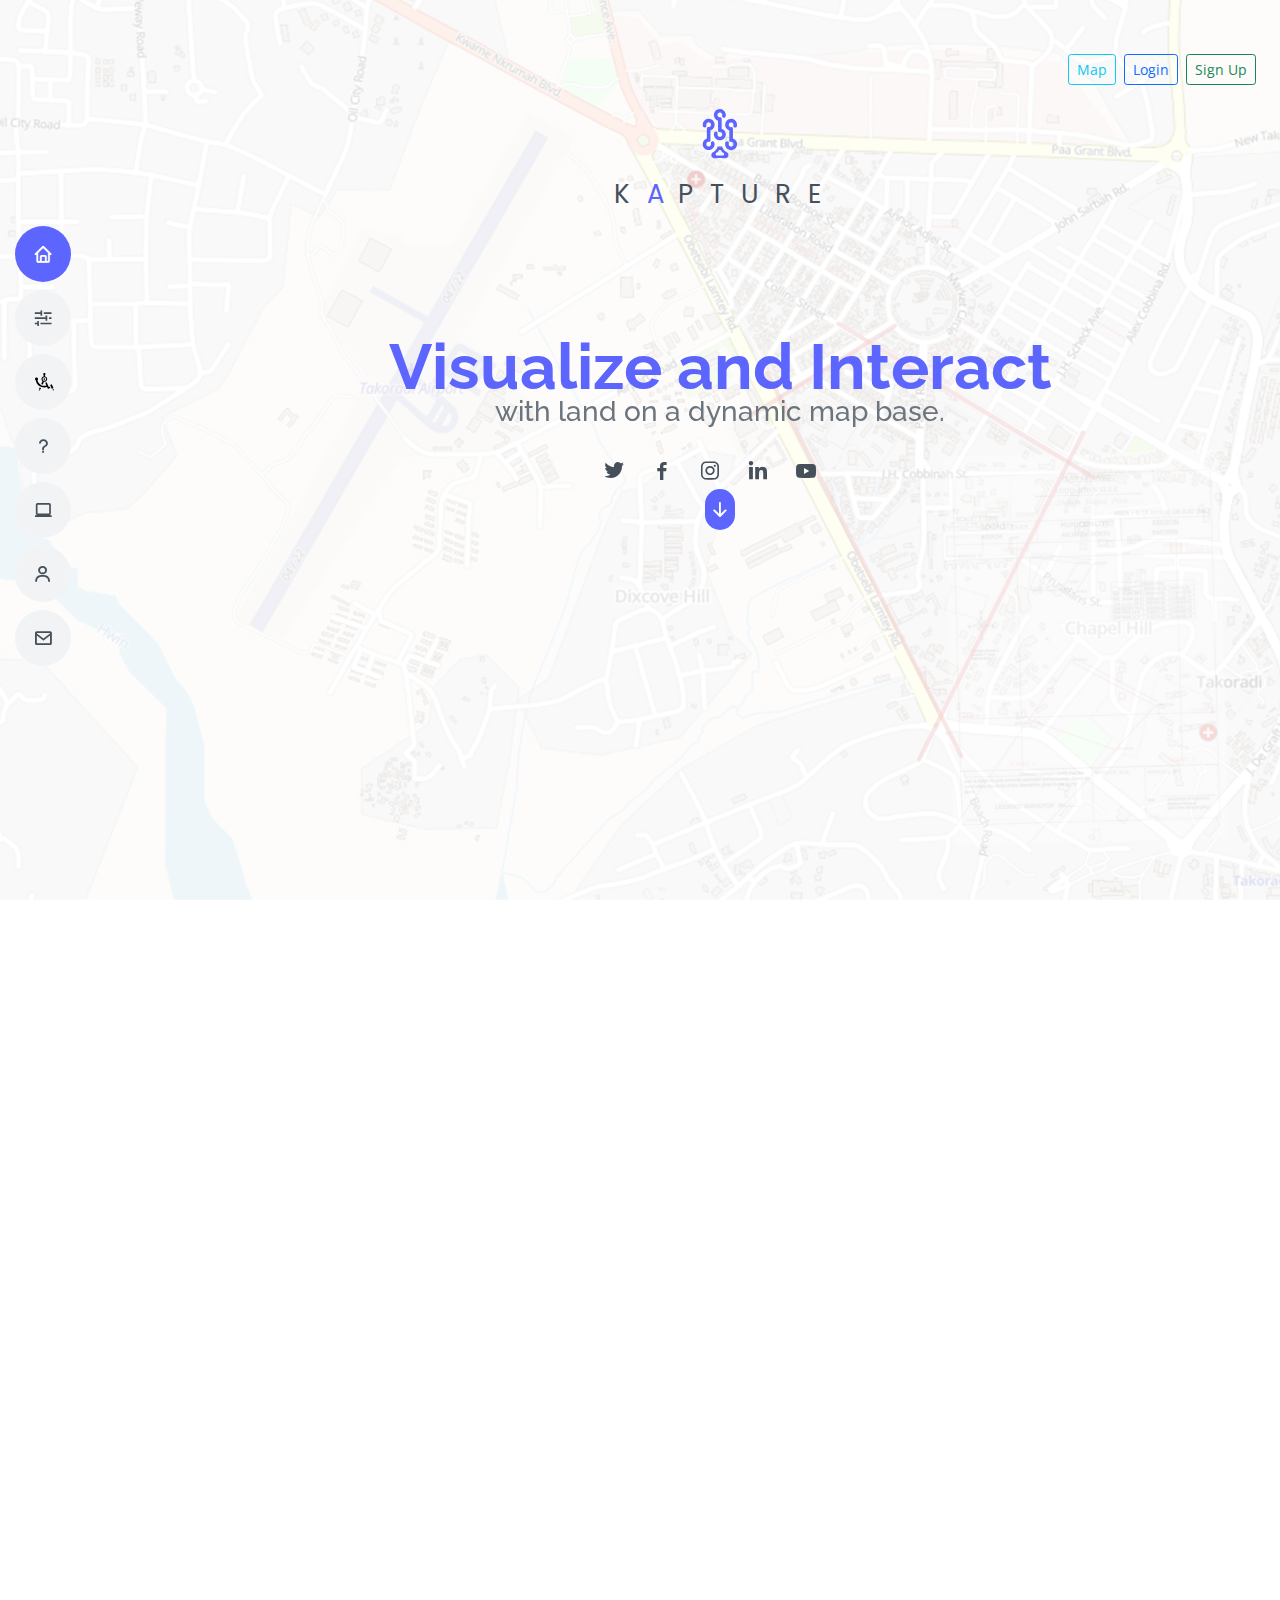
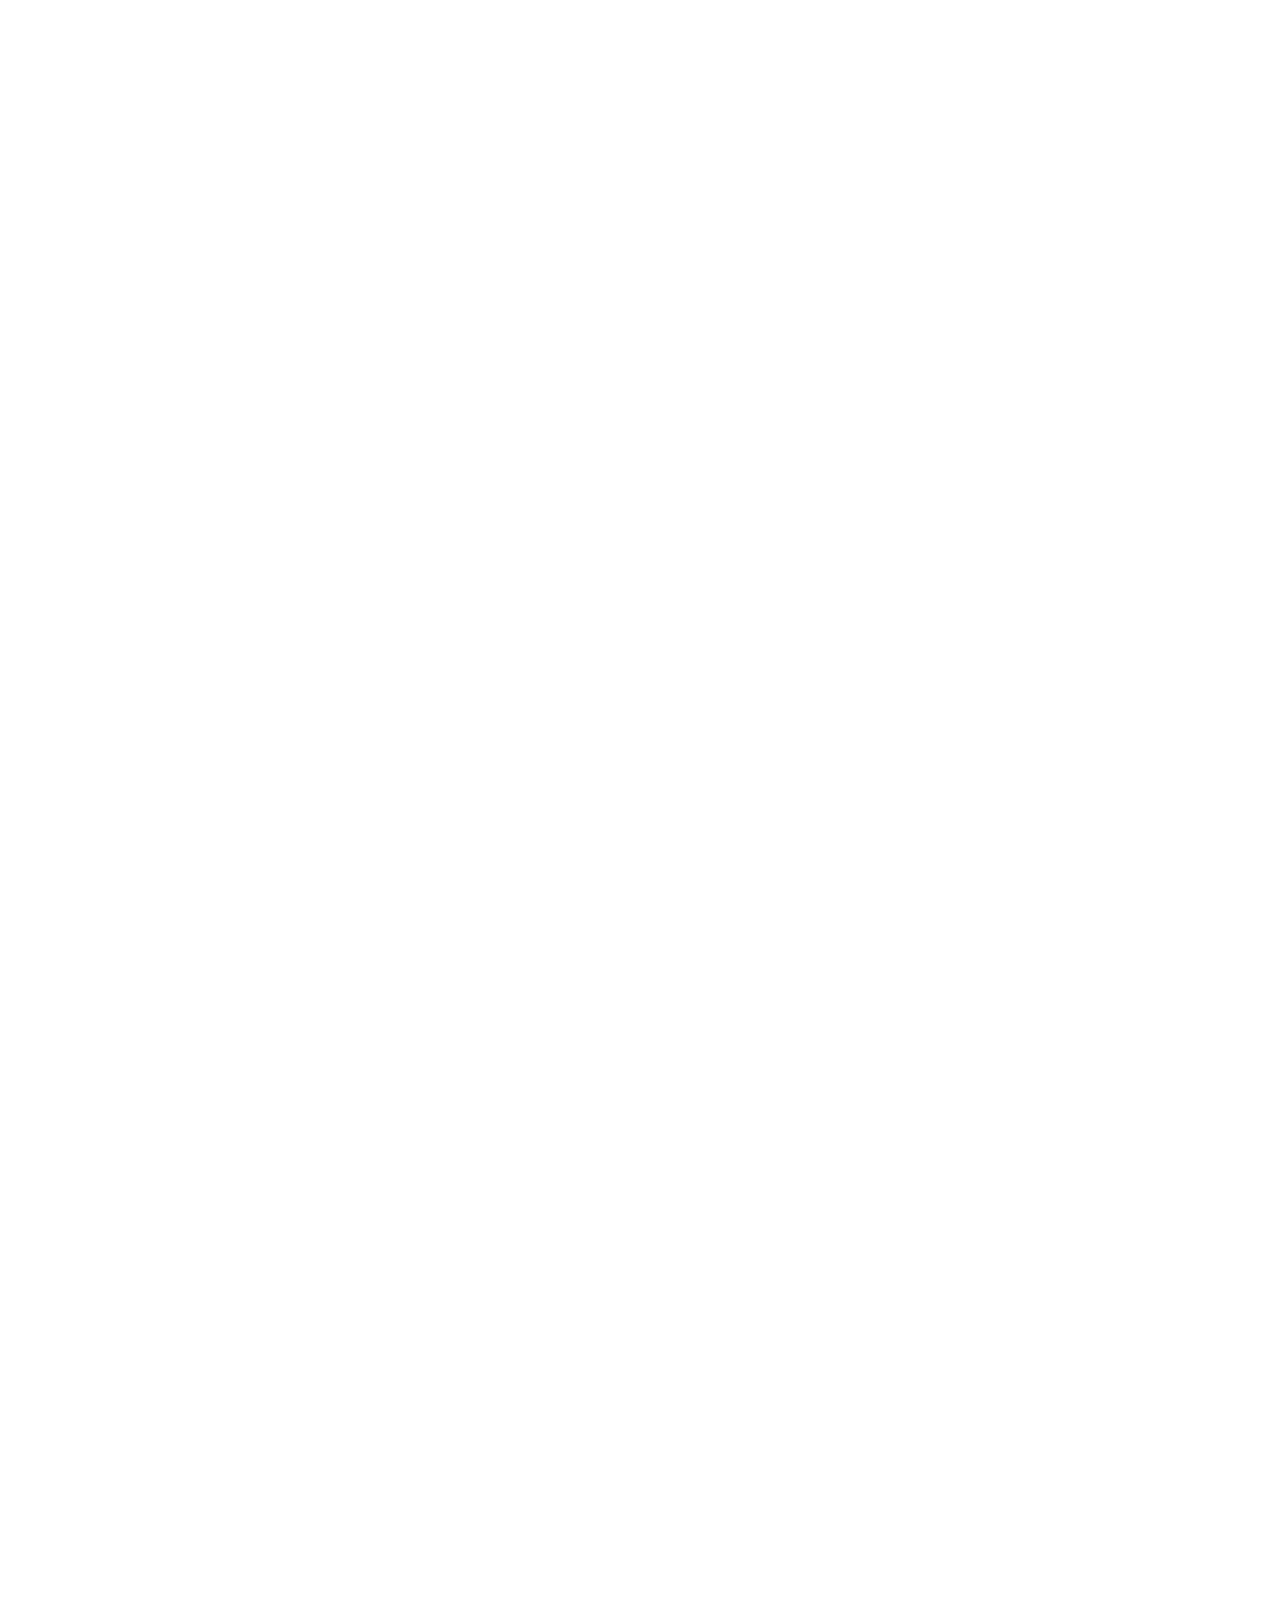
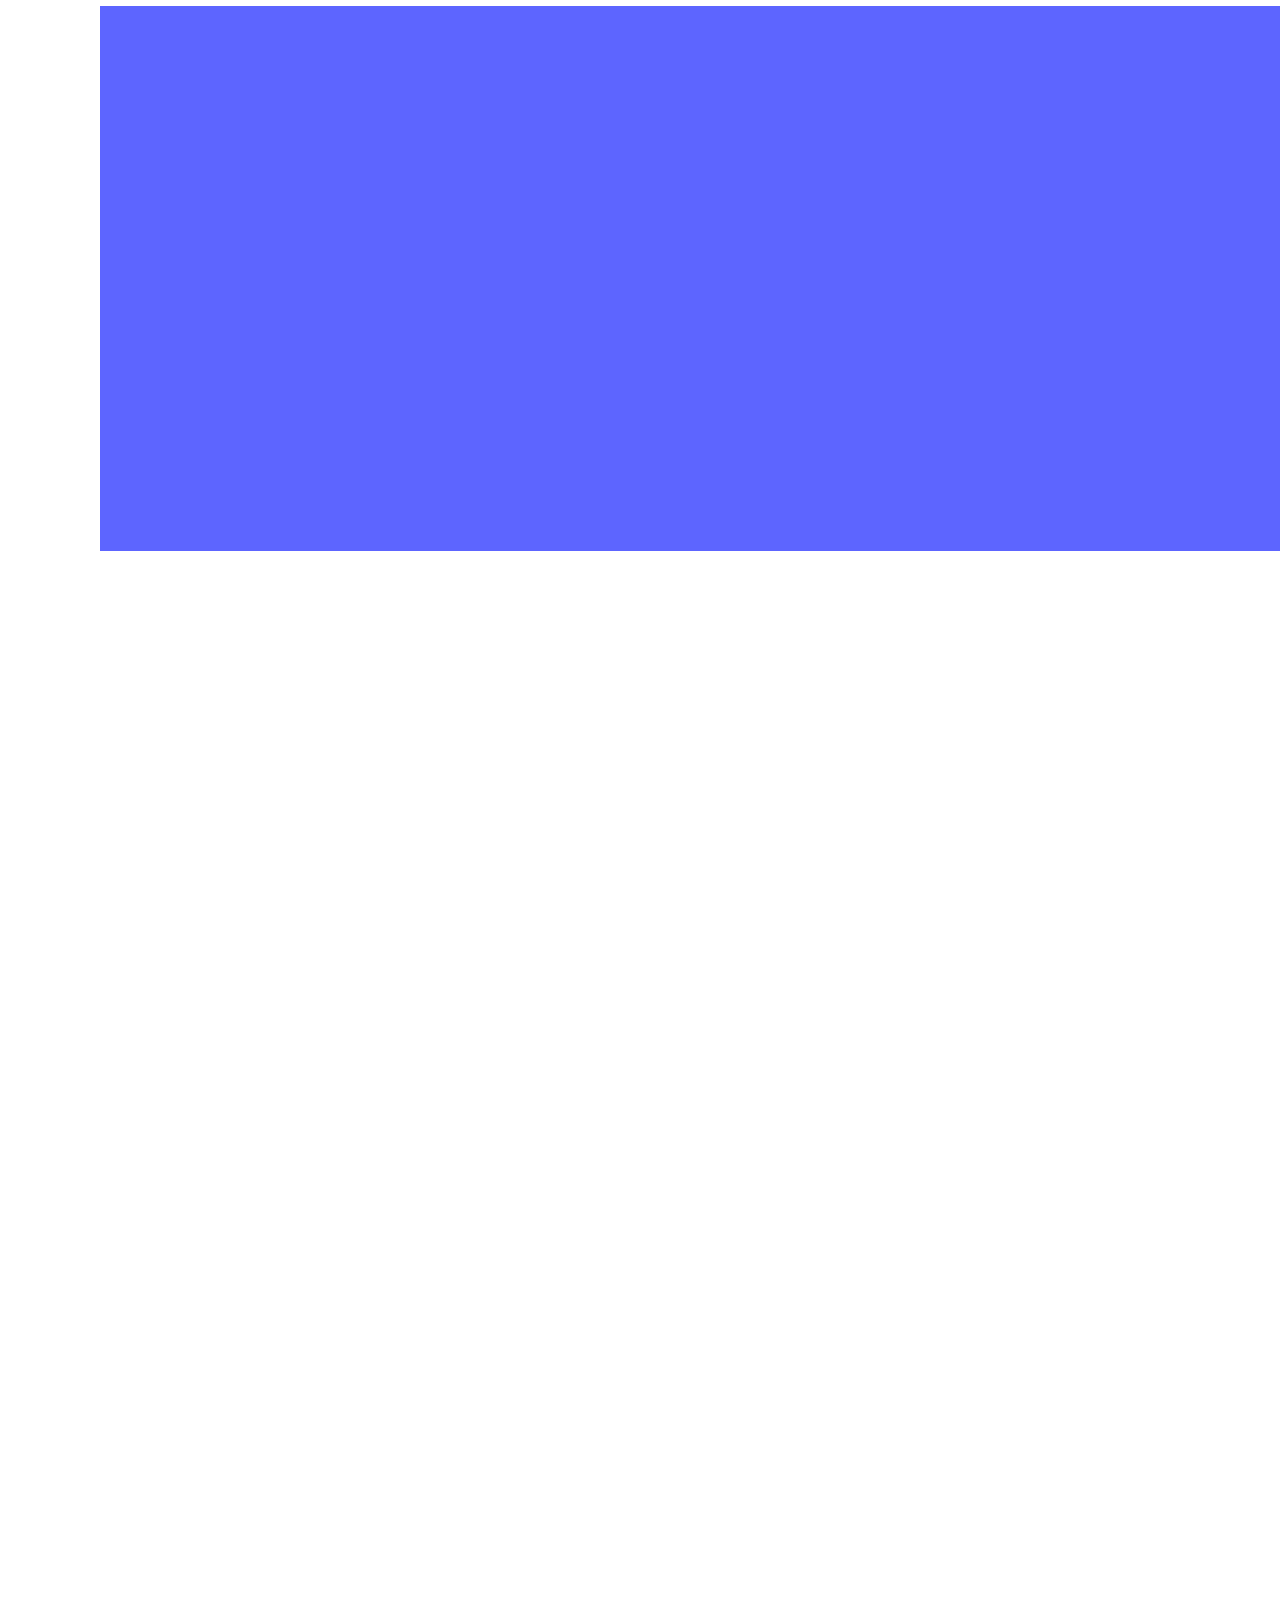
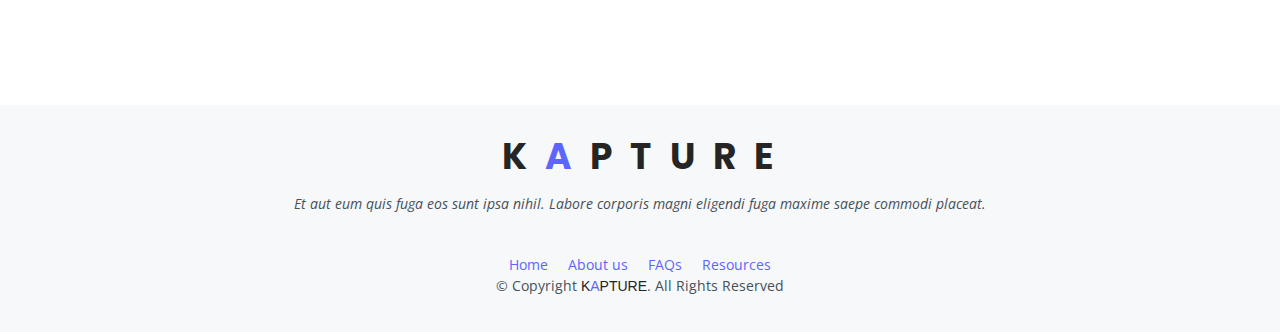
==== commit 3a1cd000: "changes added in index.html" ====
--- a/index.html
+++ b/index.html
@@ -5,7 +5,7 @@
   <meta charset="utf-8">
   <meta content="width=device-width, initial-scale=1.0" name="viewport">
 
-  <title>Kapture</title>
+  <title>KAPTURE</title>
   <meta content="" name="description">
   <meta content="" name="keywords">
 
@@ -41,6 +41,7 @@
       <nav id="navbar" class="navbar nav-menu">
         <ul>
           <li><a href="#hero" class="nav-link scrollto active"><i class="bx bx-home"></i> <span>Home</span></a></li>
+          <li><a href="#slider" class="nav-link scrollto"><i class="bx bx-slider"></i> <span>Questions</span></a></li>
           <li><a href="#polling-options" class="nav-link scrollto"> <img src="./assets/img/plotting-icon.svg" alt="" width="23"> <span>Plotting Options</span></a></li>
           <li><a href="#why-kapture" class="nav-link scrollto"><i class="bx bx-question-mark"></i> <span>Why Kapture</span></a></li>
           <li><a href="#register" class="nav-link scrollto"><i class="bx bx-laptop"></i> <span>Register</span></a></li>
@@ -58,16 +59,18 @@
   <section id="hero" class="">
 
     <div class="login-signup-div">
+      <button type="button" class="btn btn-outline-info btn-sm m-1">Map</button>
       <button type="button" class="btn btn-outline-primary btn-sm m-1">Login</button>
-      <button type="button" class="btn btn-outline-success btn-sm m-1">Signup</button>
+      <button type="button" class="btn btn-outline-success btn-sm m-1">Sign Up</button>
     </div>
 
+    <div class="text-center" style="position: relative;">
+      <img src="./assets/img/logo.svg" width="50" height="50" alt="">
+      <!-- <p style="padding: 1px 0 25px 0; letter-spacing: 14px; font-family: 'Lato', sans-serif;">KAPTURE</p> -->
+      <p  class="brand-title" style="letter-spacing: 5px; padding: 1px 0 25px 0;">K <span class="brand-title-a">A</span class="brand-title"> P T U R E</p>
+    </div>
+
     <div class="container" data-aos="zoom-in" data-aos-delay="100" id="mrg-tp">
-
-      <div class="text-center">
-        <img src="./assets/img/logo.svg" width="50" height="50" alt="">
-        <p style="padding: 1px 0 25px 0; letter-spacing: 14px;">KAPTURE</p>
-      </div>
 
       <h1 class="text-center" style="color: #5d65ff;">Visualize and Interact</h1>
       <h3 class="text-secondary text-center">with land on a dynamic map base.</h3>
@@ -79,63 +82,99 @@
         <a href="#" class="linkedin"><i class="bx bxl-linkedin"></i></a>
         <a href="#" class="youtube"><i class="bx bxl-youtube"></i></a>
       </div>
+
+      <div class="text-center">
+        <a href="#slider">
+          <i class="bi bi-arrow-down-short gotoslidericon"></i>
+        </a>
+      </div>
+
     </div>
   </section><!-- End Hero -->
 
   <main id="main">
 
     <!-- ======= Problem Section ======= -->
-    <section id="hero2" class="about">
+    <section id="slider" class="about">
       <div class="container" data-aos="fade-up">
 
-        <!-- <div class="section-title" style="margin: 50px 0 50px 0;">
-          <h2>Problem</h2>
-        </div> -->
+        <div class="section-title" style="margin: 50px 0 50px 0;">
+          <h2>Questions</h2>
+        </div>
 
         <div class="row">
-          <div class="col-lg-1"></div>
-
-          <div class="col-lg-10">
+          <!-- <div class="col-lg-1"></div> -->
+
+          <div class="col-lg-12">
             <!-- <img src="assets/img/profile-img.jpg" class="img-fluid" alt=""> -->
             <div id="carouselExampleDark" class="carousel carousel-dark slide" data-bs-ride="carousel">
+    
               <div class="carousel-indicators">
                 <button type="button" data-bs-target="#carouselExampleDark" data-bs-slide-to="0" class="active" aria-current="true" aria-label="Slide 1"></button>
                 <button type="button" data-bs-target="#carouselExampleDark" data-bs-slide-to="1" aria-label="Slide 2"></button>
                 <button type="button" data-bs-target="#carouselExampleDark" data-bs-slide-to="2" aria-label="Slide 3"></button>
-              </div>
+                <button type="button" data-bs-target="#carouselExampleDark" data-bs-slide-to="3" aria-label="Slide 4"></button>
+                <button type="button" data-bs-target="#carouselExampleDark" data-bs-slide-to="4" aria-label="Slide 5"></button>
+                <button type="button" data-bs-target="#carouselExampleDark" data-bs-slide-to="5" aria-label="Slide 6"></button>
+              </div>
+          
               <div class="carousel-inner">
-
+                
                 <div class="carousel-item active" data-bs-interval="10000">
-                  <img src="./assets/img/1.png" class="d-block w-100" alt="...">
+                  <img src="./assets/img/1.png" class="d-block w-100" alt="..."  style="padding: 0 150px 70px 150px;">
                   <div class="carousel-caption d-none d-md-block">
-                    <!-- <h5>First slide label</h5> -->
-                    <!-- <p class="text-uppercase">DO YOU WANT TO SHOW A PLOT LOCATION <br/> TO YOUR CLIENTS?</p> -->
+                    <!-- <h5>First slide label</h5>
+                    <p>Some representative placeholder content for the first slide.</p> -->
                   </div>
                 </div>
-
+          
                 <div class="carousel-item" data-bs-interval="2000">
-                  <img src="./assets/img/2.png" class="d-block w-100" alt="...">
-                  <div class="carousel-caption d-none d-md-block"></div>
-                </div>
-
+                  <img src="./assets/img/2.png" class="d-block w-100" alt="..."  style="padding: 0 150px 70px 150px;">
+                  <div class="carousel-caption d-none d-md-block">
+                  </div>
+                </div>
+          
                 <div class="carousel-item">
-                  <img src="./assets/img/3.png" class="d-block w-100" alt="...">
-                  <div class="carousel-caption d-none d-md-block"></div>
-                </div>
-
-              </div>
+                  <img src="./assets/img/3.png" class="d-block w-100" alt="..."  style="padding: 0 150px 70px 150px;">
+                  <div class="carousel-caption d-none d-md-block">
+                  </div>
+                </div>
+          
+                <div class="carousel-item">
+                  <img src="./assets/img/4.png" class="d-block w-100" alt="..."  style="padding: 0 150px 70px 150px;">
+                  <div class="carousel-caption d-none d-md-block">
+                  </div>
+                </div>
+          
+                <div class="carousel-item">
+                  <img src="./assets/img/5.png" class="d-block w-100" alt="..."  style="padding: 0 150px 70px 150px;">
+                  <div class="carousel-caption d-none d-md-block">
+                  </div>
+                </div>
+          
+                <div class="carousel-item">
+                  <img src="./assets/img/6.png" class="d-block w-100" alt="..."  style="padding: 0 150px 70px 150px;">
+                  <div class="carousel-caption d-none d-md-block">
+                  </div>
+                </div>
+          
+              </div>
+          
               <button class="carousel-control-prev" type="button" data-bs-target="#carouselExampleDark" data-bs-slide="prev">
                 <span class="carousel-control-prev-icon" aria-hidden="true"></span>
                 <span class="visually-hidden">Previous</span>
               </button>
+          
               <button class="carousel-control-next" type="button" data-bs-target="#carouselExampleDark" data-bs-slide="next">
                 <span class="carousel-control-next-icon" aria-hidden="true"></span>
                 <span class="visually-hidden">Next</span>
               </button>
+          
             </div>
-          </div>
-
-          <div class="col-lg-1"></div>
+            
+          </div>
+
+          <!-- <div class="col-lg-1"></div> -->
 
         </div>
 
@@ -286,10 +325,9 @@
             <div class="info" style="background-color: #5d65ff;">
               <h1 class="text-light">READY TO GO? LET's GET YOU <span style="color: #8ECAE6;">STARTED!</span></h1>
             </div>
-
-          </div>
-
-          <div class="col-lg-8 mt-5 mt-lg-0">
+          </div>
+
+          <div class="col-lg-5 mt-5 mt-lg-0">
 
             <form action="forms/contact.php" method="post" role="form" class="php-email-form" style="background-color: #5d65ff;">
               <div class="row">
@@ -304,16 +342,264 @@
                 <div class="form-group">
                   <select class="form-select" style="color: #535353de; font-size: 20px; font-weight: 500;">
                     <option class="h6" selected>User Type</option>
-                    <option class="h6" value="1">One</option>
-                    <option class="h6" value="2">Two</option>
+                    <option class="h6" value="Agent">Agent</option>
+                    <option class="h6" value="Banker">Banker</option>
+                    <option class="h6" value="Broker">Broker</option>
+                    <option class="h6" value="Buyer">Buyer</option>
+                    <option class="h6" value="Government">Government</option>
+                    <option class="h6" value="Landowner">Landowner</option>
+                    <option class="h6" value="Lawyer">Lawyer</option>
+                    <option class="h6" value="Planner">Planner</option>
+                    <option class="h6" value="Surveyor - Land">Surveyor - Land</option>
+                    <option class="h6" value="Surveyor - VES,">Surveyor - VES,</option>
+                    <option class="h6" value="Tenant">Tenant</option>
+                    <option class="h6" value="Others">Others</option>
                   </select>
                 </div>
 
                 <div class="form-group">
                   <select class="form-select" style="color: #535353de; font-size: 20px; font-weight: 500;">
                     <option selected>Country</option>
-                    <option value="1">One</option>
-                    <option value="2">Two</option>
+                    <option value="Afghanistan">Afghanistan</option>
+                    <option value="Albania">Albania</option>
+                    <option value="Algeria">Algeria</option>
+                    <option value="American Samoa">American Samoa</option>
+                    <option value="Andorra">Andorra</option>
+                    <option value="Angola">Angola</option>
+                    <option value="Anguilla">Anguilla</option>
+                    <option value="Antartica">Antarctica</option>
+                    <option value="Antigua and Barbuda">Antigua and Barbuda</option>
+                    <option value="Argentina">Argentina</option>
+                    <option value="Armenia">Armenia</option>
+                    <option value="Aruba">Aruba</option>
+                    <option value="Australia">Australia</option>
+                    <option value="Austria">Austria</option>
+                    <option value="Azerbaijan">Azerbaijan</option>
+                    <option value="Bahamas">Bahamas</option>
+                    <option value="Bahrain">Bahrain</option>
+                    <option value="Bangladesh">Bangladesh</option>
+                    <option value="Barbados">Barbados</option>
+                    <option value="Belarus">Belarus</option>
+                    <option value="Belgium">Belgium</option>
+                    <option value="Belize">Belize</option>
+                    <option value="Benin">Benin</option>
+                    <option value="Bermuda">Bermuda</option>
+                    <option value="Bhutan">Bhutan</option>
+                    <option value="Bolivia">Bolivia</option>
+                    <option value="Bosnia and Herzegowina">Bosnia and Herzegowina</option>
+                    <option value="Botswana">Botswana</option>
+                    <option value="Bouvet Island">Bouvet Island</option>
+                    <option value="Brazil">Brazil</option>
+                    <option value="British Indian Ocean Territory">British Indian Ocean Territory</option>
+                    <option value="Brunei Darussalam">Brunei Darussalam</option>
+                    <option value="Bulgaria">Bulgaria</option>
+                    <option value="Burkina Faso">Burkina Faso</option>
+                    <option value="Burundi">Burundi</option>
+                    <option value="Cambodia">Cambodia</option>
+                    <option value="Cameroon">Cameroon</option>
+                    <option value="Canada">Canada</option>
+                    <option value="Cape Verde">Cape Verde</option>
+                    <option value="Cayman Islands">Cayman Islands</option>
+                    <option value="Central African Republic">Central African Republic</option>
+                    <option value="Chad">Chad</option>
+                    <option value="Chile">Chile</option>
+                    <option value="China">China</option>
+                    <option value="Christmas Island">Christmas Island</option>
+                    <option value="Cocos Islands">Cocos (Keeling) Islands</option>
+                    <option value="Colombia">Colombia</option>
+                    <option value="Comoros">Comoros</option>
+                    <option value="Congo">Congo</option>
+                    <option value="Congo">Congo, the Democratic Republic of the</option>
+                    <option value="Cook Islands">Cook Islands</option>
+                    <option value="Costa Rica">Costa Rica</option>
+                    <option value="Cota D'Ivoire">Cote d'Ivoire</option>
+                    <option value="Croatia">Croatia (Hrvatska)</option>
+                    <option value="Cuba">Cuba</option>
+                    <option value="Cyprus">Cyprus</option>
+                    <option value="Czech Republic">Czech Republic</option>
+                    <option value="Denmark">Denmark</option>
+                    <option value="Djibouti">Djibouti</option>
+                    <option value="Dominica">Dominica</option>
+                    <option value="Dominican Republic">Dominican Republic</option>
+                    <option value="East Timor">East Timor</option>
+                    <option value="Ecuador">Ecuador</option>
+                    <option value="Egypt">Egypt</option>
+                    <option value="El Salvador">El Salvador</option>
+                    <option value="Equatorial Guinea">Equatorial Guinea</option>
+                    <option value="Eritrea">Eritrea</option>
+                    <option value="Estonia">Estonia</option>
+                    <option value="Ethiopia">Ethiopia</option>
+                    <option value="Falkland Islands">Falkland Islands (Malvinas)</option>
+                    <option value="Faroe Islands">Faroe Islands</option>
+                    <option value="Fiji">Fiji</option>
+                    <option value="Finland">Finland</option>
+                    <option value="France">France</option>
+                    <option value="France Metropolitan">France, Metropolitan</option>
+                    <option value="French Guiana">French Guiana</option>
+                    <option value="French Polynesia">French Polynesia</option>
+                    <option value="French Southern Territories">French Southern Territories</option>
+                    <option value="Gabon">Gabon</option>
+                    <option value="Gambia">Gambia</option>
+                    <option value="Georgia">Georgia</option>
+                    <option value="Germany">Germany</option>
+                    <option value="Ghana">Ghana</option>
+                    <option value="Gibraltar">Gibraltar</option>
+                    <option value="Greece">Greece</option>
+                    <option value="Greenland">Greenland</option>
+                    <option value="Grenada">Grenada</option>
+                    <option value="Guadeloupe">Guadeloupe</option>
+                    <option value="Guam">Guam</option>
+                    <option value="Guatemala">Guatemala</option>
+                    <option value="Guinea">Guinea</option>
+                    <option value="Guinea-Bissau">Guinea-Bissau</option>
+                    <option value="Guyana">Guyana</option>
+                    <option value="Haiti">Haiti</option>
+                    <option value="Heard and McDonald Islands">Heard and Mc Donald Islands</option>
+                    <option value="Holy See">Holy See (Vatican City State)</option>
+                    <option value="Honduras">Honduras</option>
+                    <option value="Hong Kong">Hong Kong</option>
+                    <option value="Hungary">Hungary</option>
+                    <option value="Iceland">Iceland</option>
+                    <option value="India">India</option>
+                    <option value="Indonesia">Indonesia</option>
+                    <option value="Iran">Iran (Islamic Republic of)</option>
+                    <option value="Iraq">Iraq</option>
+                    <option value="Ireland">Ireland</option>
+                    <option value="Israel">Israel</option>
+                    <option value="Italy">Italy</option>
+                    <option value="Jamaica">Jamaica</option>
+                    <option value="Japan">Japan</option>
+                    <option value="Jordan">Jordan</option>
+                    <option value="Kazakhstan">Kazakhstan</option>
+                    <option value="Kenya">Kenya</option>
+                    <option value="Kiribati">Kiribati</option>
+                    <option value="Democratic People's Republic of Korea">Korea, Democratic People's Republic of</option>
+                    <option value="Korea">Korea, Republic of</option>
+                    <option value="Kuwait">Kuwait</option>
+                    <option value="Kyrgyzstan">Kyrgyzstan</option>
+                    <option value="Lao">Lao People's Democratic Republic</option>
+                    <option value="Latvia">Latvia</option>
+                    <option value="Lebanon">Lebanon</option>
+                    <option value="Lesotho">Lesotho</option>
+                    <option value="Liberia">Liberia</option>
+                    <option value="Libyan Arab Jamahiriya">Libyan Arab Jamahiriya</option>
+                    <option value="Liechtenstein">Liechtenstein</option>
+                    <option value="Lithuania">Lithuania</option>
+                    <option value="Luxembourg">Luxembourg</option>
+                    <option value="Macau">Macau</option>
+                    <option value="Macedonia">Macedonia, The Former Yugoslav Republic of</option>
+                    <option value="Madagascar">Madagascar</option>
+                    <option value="Malawi">Malawi</option>
+                    <option value="Malaysia">Malaysia</option>
+                    <option value="Maldives">Maldives</option>
+                    <option value="Mali">Mali</option>
+                    <option value="Malta">Malta</option>
+                    <option value="Marshall Islands">Marshall Islands</option>
+                    <option value="Martinique">Martinique</option>
+                    <option value="Mauritania">Mauritania</option>
+                    <option value="Mauritius">Mauritius</option>
+                    <option value="Mayotte">Mayotte</option>
+                    <option value="Mexico">Mexico</option>
+                    <option value="Micronesia">Micronesia, Federated States of</option>
+                    <option value="Moldova">Moldova, Republic of</option>
+                    <option value="Monaco">Monaco</option>
+                    <option value="Mongolia">Mongolia</option>
+                    <option value="Montserrat">Montserrat</option>
+                    <option value="Morocco">Morocco</option>
+                    <option value="Mozambique">Mozambique</option>
+                    <option value="Myanmar">Myanmar</option>
+                    <option value="Namibia">Namibia</option>
+                    <option value="Nauru">Nauru</option>
+                    <option value="Nepal">Nepal</option>
+                    <option value="Netherlands">Netherlands</option>
+                    <option value="Netherlands Antilles">Netherlands Antilles</option>
+                    <option value="New Caledonia">New Caledonia</option>
+                    <option value="New Zealand">New Zealand</option>
+                    <option value="Nicaragua">Nicaragua</option>
+                    <option value="Niger">Niger</option>
+                    <option value="Nigeria">Nigeria</option>
+                    <option value="Niue">Niue</option>
+                    <option value="Norfolk Island">Norfolk Island</option>
+                    <option value="Northern Mariana Islands">Northern Mariana Islands</option>
+                    <option value="Norway">Norway</option>
+                    <option value="Oman">Oman</option>
+                    <option value="Pakistan">Pakistan</option>
+                    <option value="Palau">Palau</option>
+                    <option value="Panama">Panama</option>
+                    <option value="Papua New Guinea">Papua New Guinea</option>
+                    <option value="Paraguay">Paraguay</option>
+                    <option value="Peru">Peru</option>
+                    <option value="Philippines">Philippines</option>
+                    <option value="Pitcairn">Pitcairn</option>
+                    <option value="Poland">Poland</option>
+                    <option value="Portugal">Portugal</option>
+                    <option value="Puerto Rico">Puerto Rico</option>
+                    <option value="Qatar">Qatar</option>
+                    <option value="Reunion">Reunion</option>
+                    <option value="Romania">Romania</option>
+                    <option value="Russia">Russian Federation</option>
+                    <option value="Rwanda">Rwanda</option>
+                    <option value="Saint Kitts and Nevis">Saint Kitts and Nevis</option> 
+                    <option value="Saint LUCIA">Saint LUCIA</option>
+                    <option value="Saint Vincent">Saint Vincent and the Grenadines</option>
+                    <option value="Samoa">Samoa</option>
+                    <option value="San Marino">San Marino</option>
+                    <option value="Sao Tome and Principe">Sao Tome and Principe</option> 
+                    <option value="Saudi Arabia">Saudi Arabia</option>
+                    <option value="Senegal">Senegal</option>
+                    <option value="Seychelles">Seychelles</option>
+                    <option value="Sierra">Sierra Leone</option>
+                    <option value="Singapore">Singapore</option>
+                    <option value="Slovakia">Slovakia (Slovak Republic)</option>
+                    <option value="Slovenia">Slovenia</option>
+                    <option value="Solomon Islands">Solomon Islands</option>
+                    <option value="Somalia">Somalia</option>
+                    <option value="South Africa">South Africa</option>
+                    <option value="South Georgia">South Georgia and the South Sandwich Islands</option>
+                    <option value="Span">Spain</option>
+                    <option value="SriLanka">Sri Lanka</option>
+                    <option value="St. Helena">St. Helena</option>
+                    <option value="St. Pierre and Miguelon">St. Pierre and Miquelon</option>
+                    <option value="Sudan">Sudan</option>
+                    <option value="Suriname">Suriname</option>
+                    <option value="Svalbard">Svalbard and Jan Mayen Islands</option>
+                    <option value="Swaziland">Swaziland</option>
+                    <option value="Sweden">Sweden</option>
+                    <option value="Switzerland">Switzerland</option>
+                    <option value="Syria">Syrian Arab Republic</option>
+                    <option value="Taiwan">Taiwan, Province of China</option>
+                    <option value="Tajikistan">Tajikistan</option>
+                    <option value="Tanzania">Tanzania, United Republic of</option>
+                    <option value="Thailand">Thailand</option>
+                    <option value="Togo">Togo</option>
+                    <option value="Tokelau">Tokelau</option>
+                    <option value="Tonga">Tonga</option>
+                    <option value="Trinidad and Tobago">Trinidad and Tobago</option>
+                    <option value="Tunisia">Tunisia</option>
+                    <option value="Turkey">Turkey</option>
+                    <option value="Turkmenistan">Turkmenistan</option>
+                    <option value="Turks and Caicos">Turks and Caicos Islands</option>
+                    <option value="Tuvalu">Tuvalu</option>
+                    <option value="Uganda">Uganda</option>
+                    <option value="Ukraine">Ukraine</option>
+                    <option value="United Arab Emirates">United Arab Emirates</option>
+                    <option value="United Kingdom">United Kingdom</option>
+                    <option value="United States">United States</option>
+                    <option value="United States Minor Outlying Islands">United States Minor Outlying Islands</option>
+                    <option value="Uruguay">Uruguay</option>
+                    <option value="Uzbekistan">Uzbekistan</option>
+                    <option value="Vanuatu">Vanuatu</option>
+                    <option value="Venezuela">Venezuela</option>
+                    <option value="Vietnam">Viet Nam</option>
+                    <option value="Virgin Islands (British)">Virgin Islands (British)</option>
+                    <option value="Virgin Islands (U.S)">Virgin Islands (U.S.)</option>
+                    <option value="Wallis and Futana Islands">Wallis and Futuna Islands</option>
+                    <option value="Western Sahara">Western Sahara</option>
+                    <option value="Yemen">Yemen</option>
+                    <option value="Serbia">Serbia</option>
+                    <option value="Zambia">Zambia</option>
+                    <option value="Zimbabwe">Zimbabwe</option>
+
                   </select>
                 </div>
 
@@ -550,10 +836,13 @@
                 </div>
 
                 <div class="form-group mt-3 mt-md-0 own-checkbox-div">
-                  <input type="checkbox" id="inlineFormCheck" class="" required>
-                  <label class="form-check-label text-light m-2" for="inlineFormCheck">
-                    <a href="#" class="text-dark">Terms & Conditions and Privacy Policy</a>
-                  </label>
+
+                  <div class="d-flex" style="align-items: center;">
+                    <input type="checkbox" id="inlineFormCheck" required style="margin-right: 10px;">
+                    <a href="#termsandconditions" class="text-light">Terms & Conditions</a> <span class="text-light">&nbsp;and&nbsp;</span> 
+                    <a href="#privacyandpolicy" class="text-light">Privacy Policy</a>
+                  </div>
+
                 </div>
 
               </div>
@@ -565,6 +854,10 @@
               <div class="text-center"><button type="submit" style="background-color: #8ECAE6;">Create an account</button></div>
             </form>
 
+          </div>
+
+          <div class="col-lg-3" style="display: flex; justify-content: space-around; align-items: center; height: 265px;">
+            <img src="./assets/img/white-logo.png" alt="" width="100" height="125" >
           </div>
 
         </div>
@@ -679,7 +972,7 @@
   <!-- ======= Footer ======= -->
   <footer id="footer">
     <div class="container">
-      <h3 style="letter-spacing: 5px;">K <span style="letter-spacing: 5px; color: #5d65ff;">A</span> P T U R E</h3>
+      <h3  class="brand-title" style="letter-spacing: 5px;">K <span class="brand-title-a">A</span class="brand-title"> P T U R E</h3>
       <p>Et aut eum quis fuga eos sunt ipsa nihil. Labore corporis magni eligendi fuga maxime saepe commodi placeat.</p>
       <div>
         <a href="#" class="m-2"> Home </a>
@@ -688,7 +981,7 @@
         <a href="#" class="m-2"> Resources </a>
       </div>
       <div class="copyright">
-        &copy; Copyright <span>K<span style="color: #5d65ff;">A</span>PTURE</span>. All Rights Reserved
+        &copy; Copyright <span class="brand-title">K<span class="brand-title-a">A</span class="brand-title">PTURE</span>. All Rights Reserved
       </div>
     </div>
   </footer><!-- End Footer -->
--- a/assets/css/style.css
+++ b/assets/css/style.css
@@ -179,16 +179,15 @@
   }
 }
 .nav-menu a:hover, .nav-menu .active, .nav-menu .active:focus, .nav-menu li:hover > a {
-  color: #5d65ff;
-  background: #3a3a3a;
-  /* background: #5d65ff; */
+  color: #fff; /* #fff */
+  background: #5d65ff;
 }
 .nav-menu a:hover span, .nav-menu .active span, .nav-menu .active:focus span, .nav-menu li:hover > a span {
-  color: #5d65ff;
+  color: #fff; /* #fff */
 }
 .nav-menu a:hover, .nav-menu li:hover > a {
   width: 100%;
-  color: #5d65ff;
+  color: #fff; /* #fff */
 }
 .nav-menu a:hover span, .nav-menu li:hover > a span {
   display: block;
@@ -233,7 +232,7 @@
 #hero {
   width: 100%;
   height: 100vh;
-  background: url("../img/home-bg.png") top right no-repeat;
+  background: url("../img/new-bg.png") top right no-repeat;
   background-size: cover;
   position: relative;
 }
@@ -274,6 +273,21 @@
   #mrg-tp {
     margin-top: 100px;
   }
+}
+
+.brand-title {
+  color: #252525;
+  font-family: 'Lato', sans-serif;
+}
+.brand-title-a {
+  color: #5d65ff;
+}
+
+.gotoslidericon {
+  background-color: #5d65ff;
+  border-radius: 50px;
+  color: #fff;
+  font-size: 30px;
 }
 
 /* Animation */
@@ -401,7 +415,7 @@
   margin-bottom: 20px;
   padding-bottom: 20px;
   position: relative;
-  color: #45505b;
+  color: #5d65ff;
 }
 .section-title h2::before {
   content: "";
@@ -419,7 +433,7 @@
   display: block;
   width: 40px;
   height: 3px;
-  background: #5d65ff;
+  background: #45505b;
   bottom: 0;
   left: calc(50% - 20px);
 }
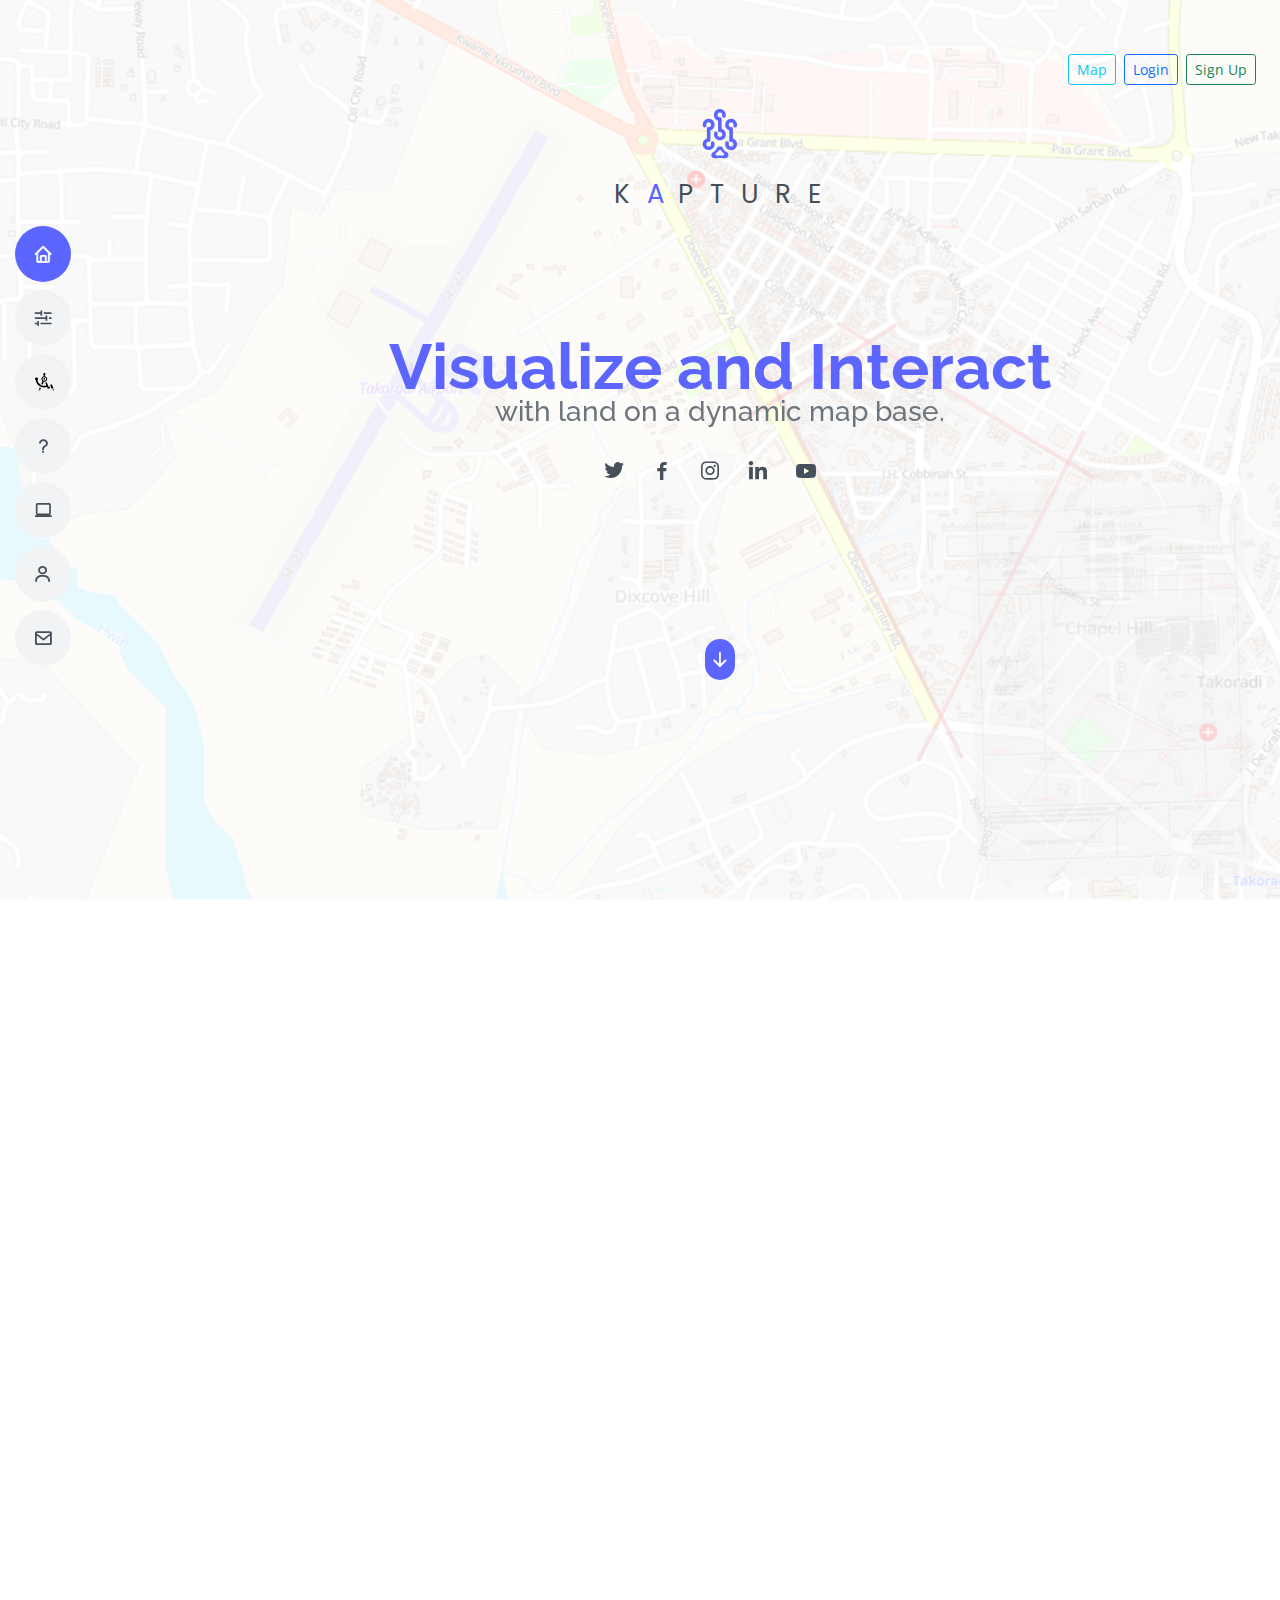
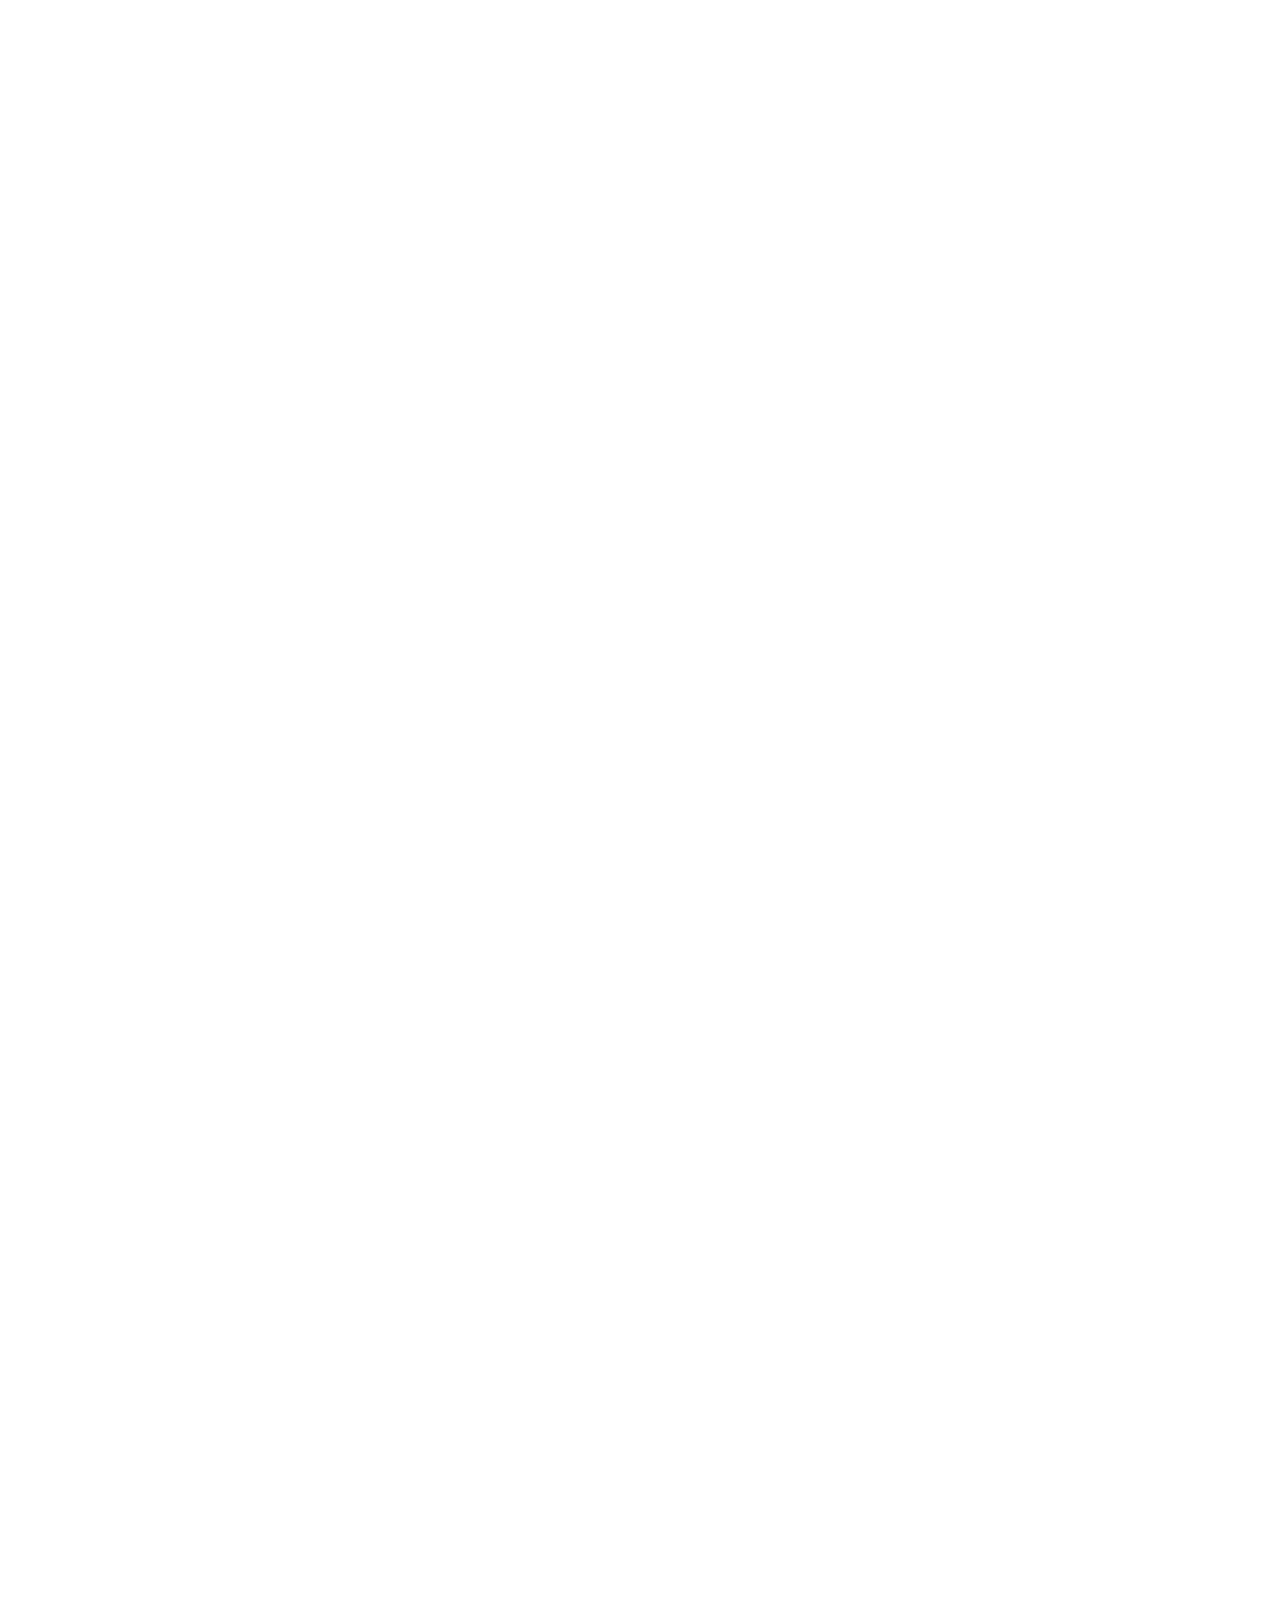
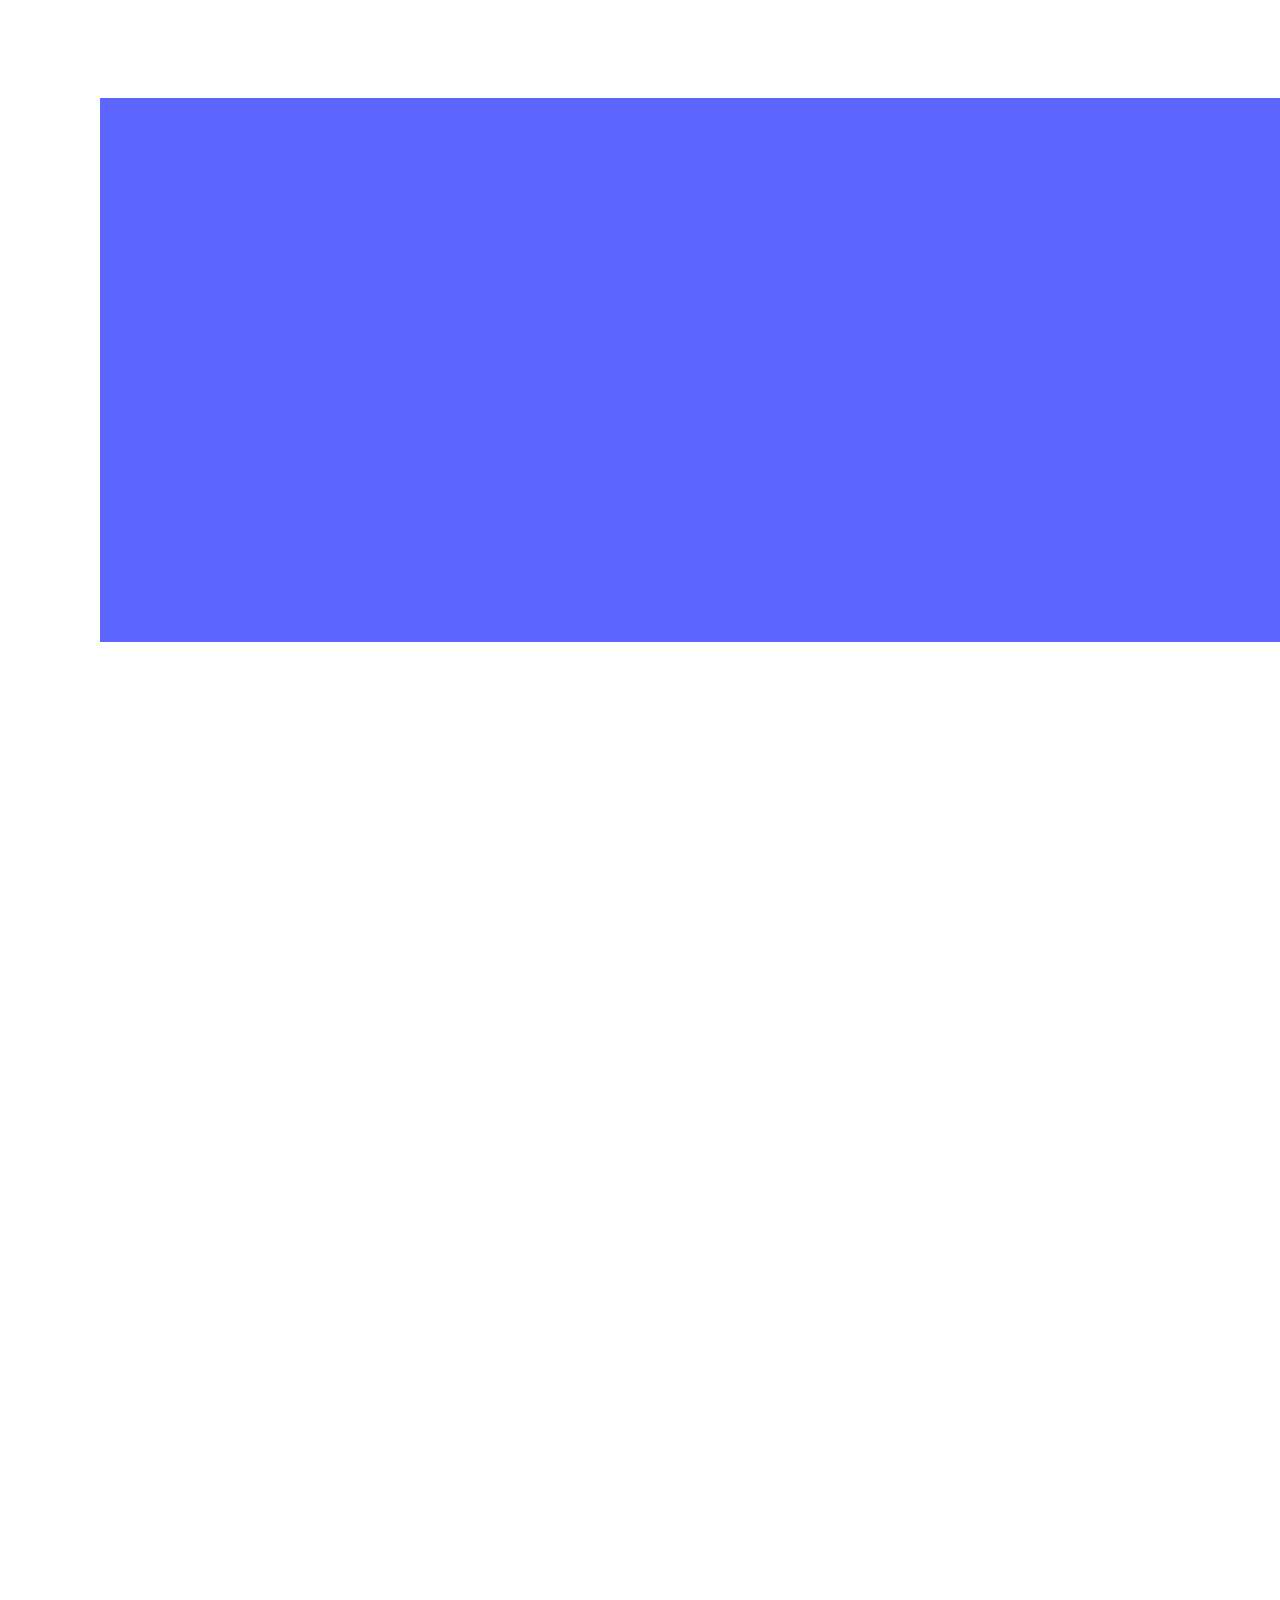
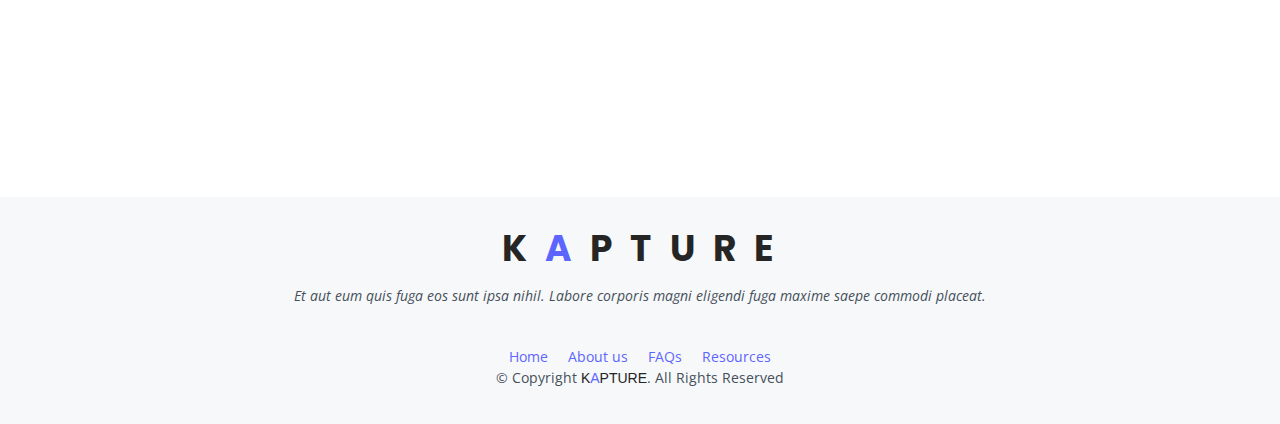
==== commit a4abf8b0: "carousel changed" ====
--- a/index.html
+++ b/index.html
@@ -83,7 +83,7 @@
         <a href="#" class="youtube"><i class="bx bxl-youtube"></i></a>
       </div>
 
-      <div class="text-center">
+      <div class="text-center down-arrow-icon-top-align">
         <a href="#slider">
           <i class="bi bi-arrow-down-short gotoslidericon"></i>
         </a>
@@ -108,7 +108,7 @@
           <div class="col-lg-12">
             <!-- <img src="assets/img/profile-img.jpg" class="img-fluid" alt=""> -->
             <div id="carouselExampleDark" class="carousel carousel-dark slide" data-bs-ride="carousel">
-    
+              
               <div class="carousel-indicators">
                 <button type="button" data-bs-target="#carouselExampleDark" data-bs-slide-to="0" class="active" aria-current="true" aria-label="Slide 1"></button>
                 <button type="button" data-bs-target="#carouselExampleDark" data-bs-slide-to="1" aria-label="Slide 2"></button>
@@ -121,7 +121,7 @@
               <div class="carousel-inner">
                 
                 <div class="carousel-item active" data-bs-interval="10000">
-                  <img src="./assets/img/1.png" class="d-block w-100" alt="..."  style="padding: 0 150px 70px 150px;">
+                  <img src="./assets/img/1.png" class="d-block w-100" alt="..."  style="padding: 0 0px 0px 0px;">
                   <div class="carousel-caption d-none d-md-block">
                     <!-- <h5>First slide label</h5>
                     <p>Some representative placeholder content for the first slide.</p> -->
@@ -129,31 +129,31 @@
                 </div>
           
                 <div class="carousel-item" data-bs-interval="2000">
-                  <img src="./assets/img/2.png" class="d-block w-100" alt="..."  style="padding: 0 150px 70px 150px;">
+                  <img src="./assets/img/2.png" class="d-block w-100" alt="..."  style="padding: 0 0px 0px 0px;">
                   <div class="carousel-caption d-none d-md-block">
                   </div>
                 </div>
           
                 <div class="carousel-item">
-                  <img src="./assets/img/3.png" class="d-block w-100" alt="..."  style="padding: 0 150px 70px 150px;">
+                  <img src="./assets/img/3.png" class="d-block w-100" alt="..."  style="padding: 0 0px 0px 0px;">
                   <div class="carousel-caption d-none d-md-block">
                   </div>
                 </div>
           
                 <div class="carousel-item">
-                  <img src="./assets/img/4.png" class="d-block w-100" alt="..."  style="padding: 0 150px 70px 150px;">
+                  <img src="./assets/img/4.png" class="d-block w-100" alt="..."  style="padding: 0 0px 0px 0px;">
                   <div class="carousel-caption d-none d-md-block">
                   </div>
                 </div>
           
                 <div class="carousel-item">
-                  <img src="./assets/img/5.png" class="d-block w-100" alt="..."  style="padding: 0 150px 70px 150px;">
+                  <img src="./assets/img/5.png" class="d-block w-100" alt="..."  style="padding: 0 0px 0px 0px;">
                   <div class="carousel-caption d-none d-md-block">
                   </div>
                 </div>
           
                 <div class="carousel-item">
-                  <img src="./assets/img/6.png" class="d-block w-100" alt="..."  style="padding: 0 150px 70px 150px;">
+                  <img src="./assets/img/6.png" class="d-block w-100" alt="..."  style="padding: 0 0px 0px 0px;">
                   <div class="carousel-caption d-none d-md-block">
                   </div>
                 </div>
--- a/assets/css/style.css
+++ b/assets/css/style.css
@@ -232,7 +232,7 @@
 #hero {
   width: 100%;
   height: 100vh;
-  background: url("../img/new-bg.png") top right no-repeat;
+  background: url("../img/hero-bg-001.png") top right no-repeat;
   background-size: cover;
   position: relative;
 }
@@ -289,6 +289,16 @@
   color: #fff;
   font-size: 30px;
 }
+
+.down-arrow-icon-top-align {
+  margin-top: 150px;
+}
+@media screen and (max-width: 768px) {
+  .down-arrow-icon-top-align {
+    margin-top: 50px;
+  }
+}
+
 
 /* Animation */
 .slide-left {
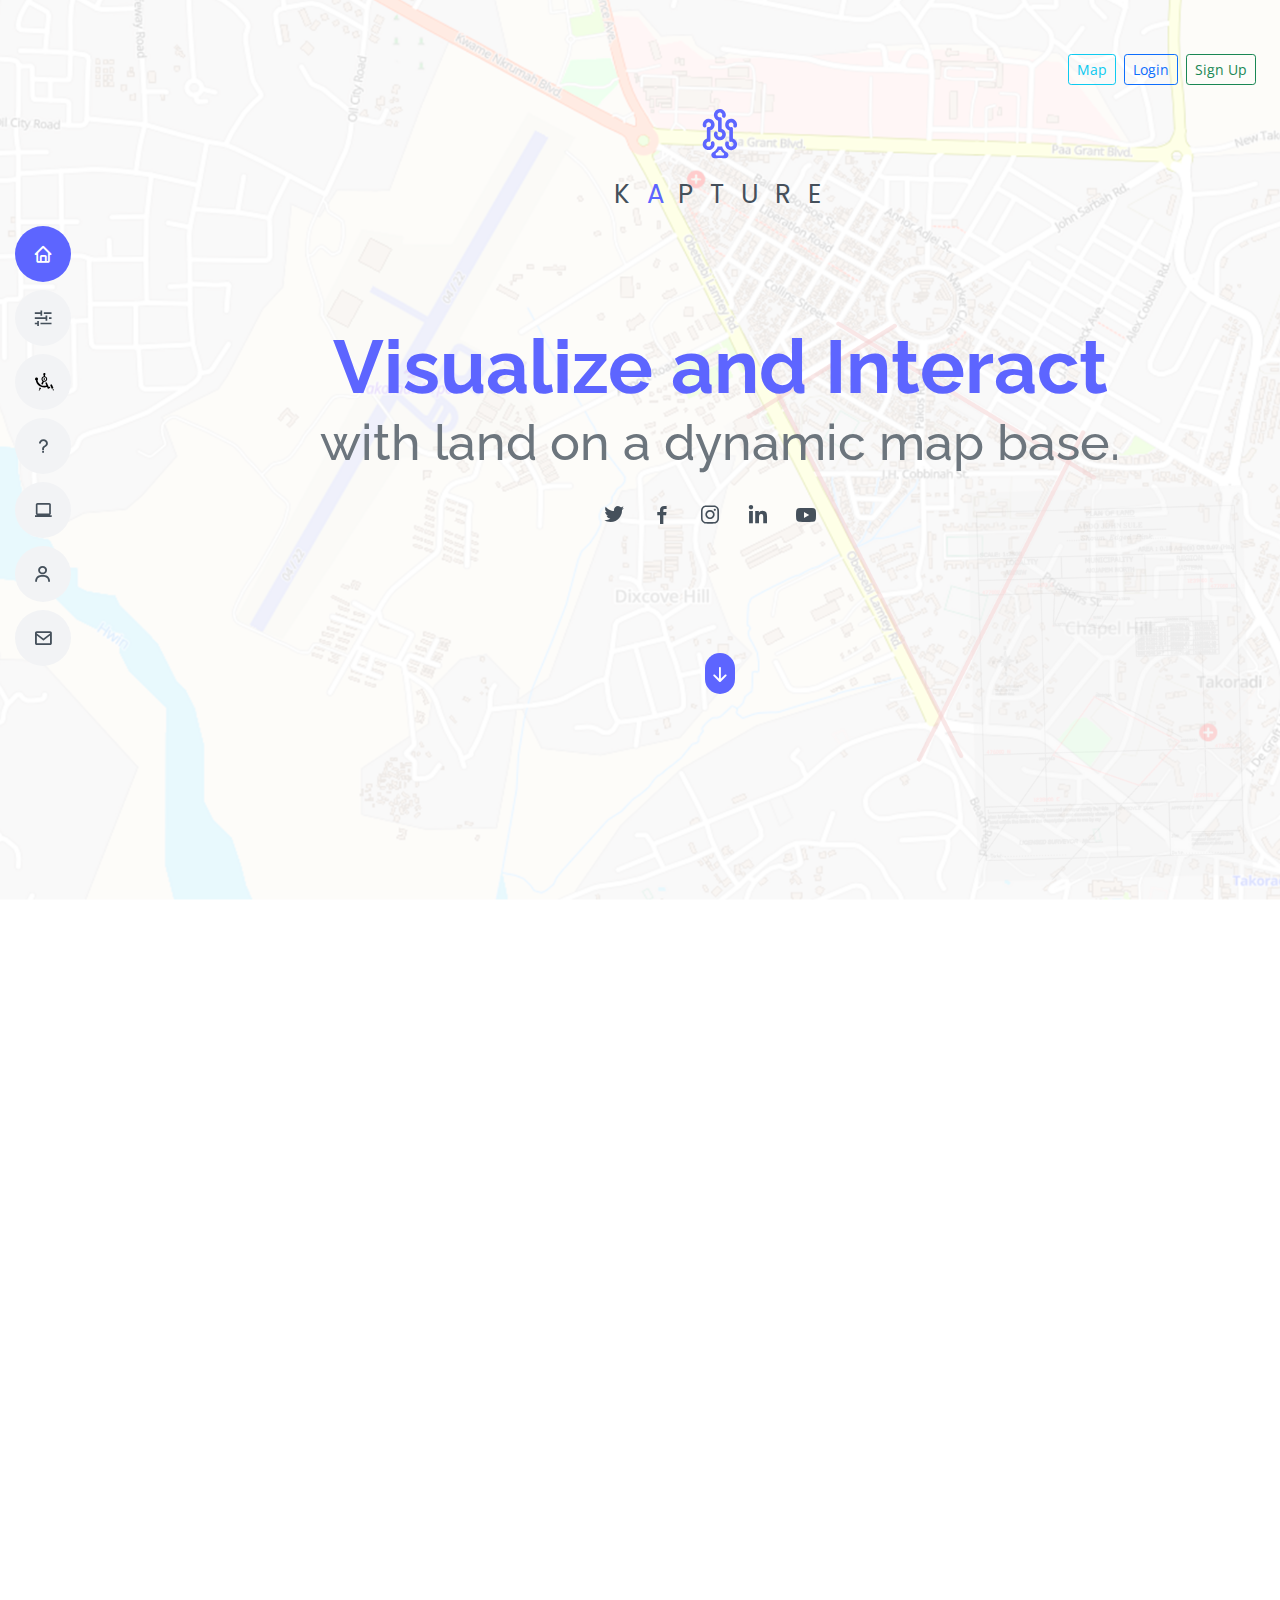
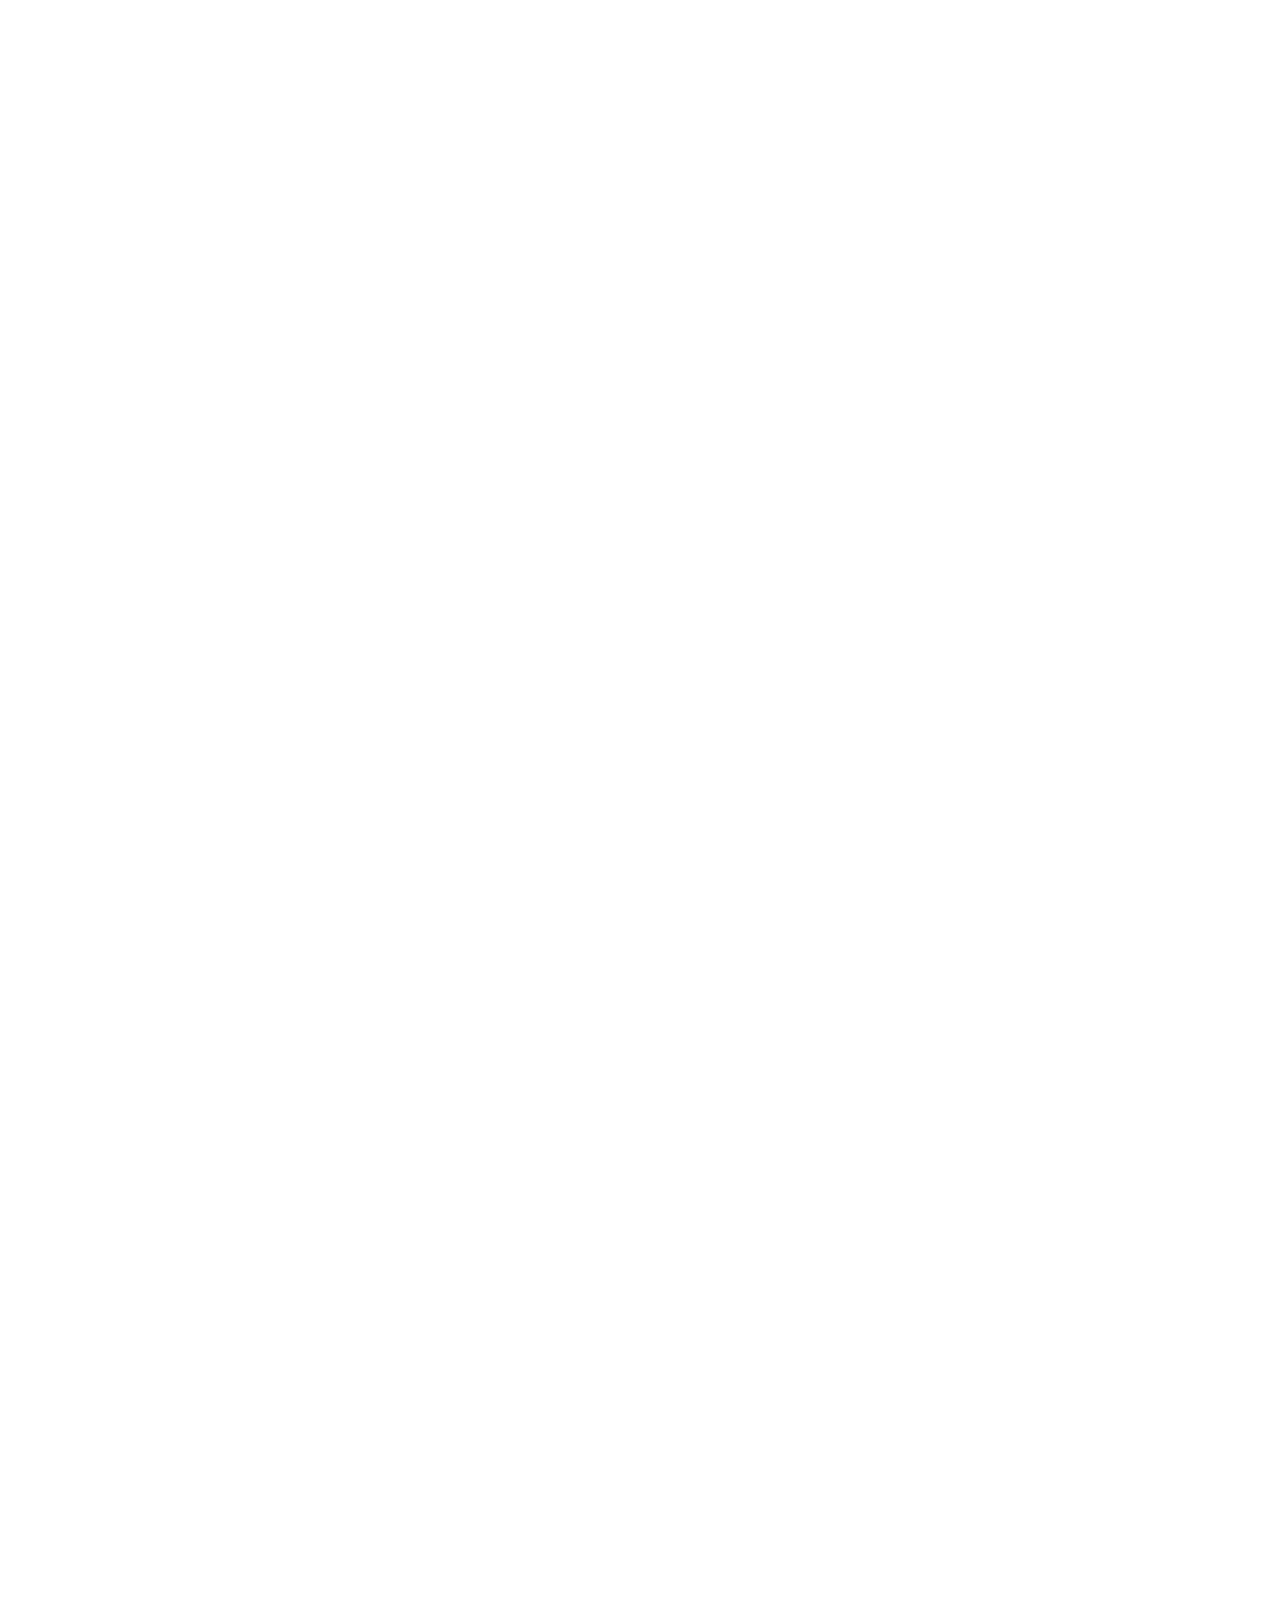
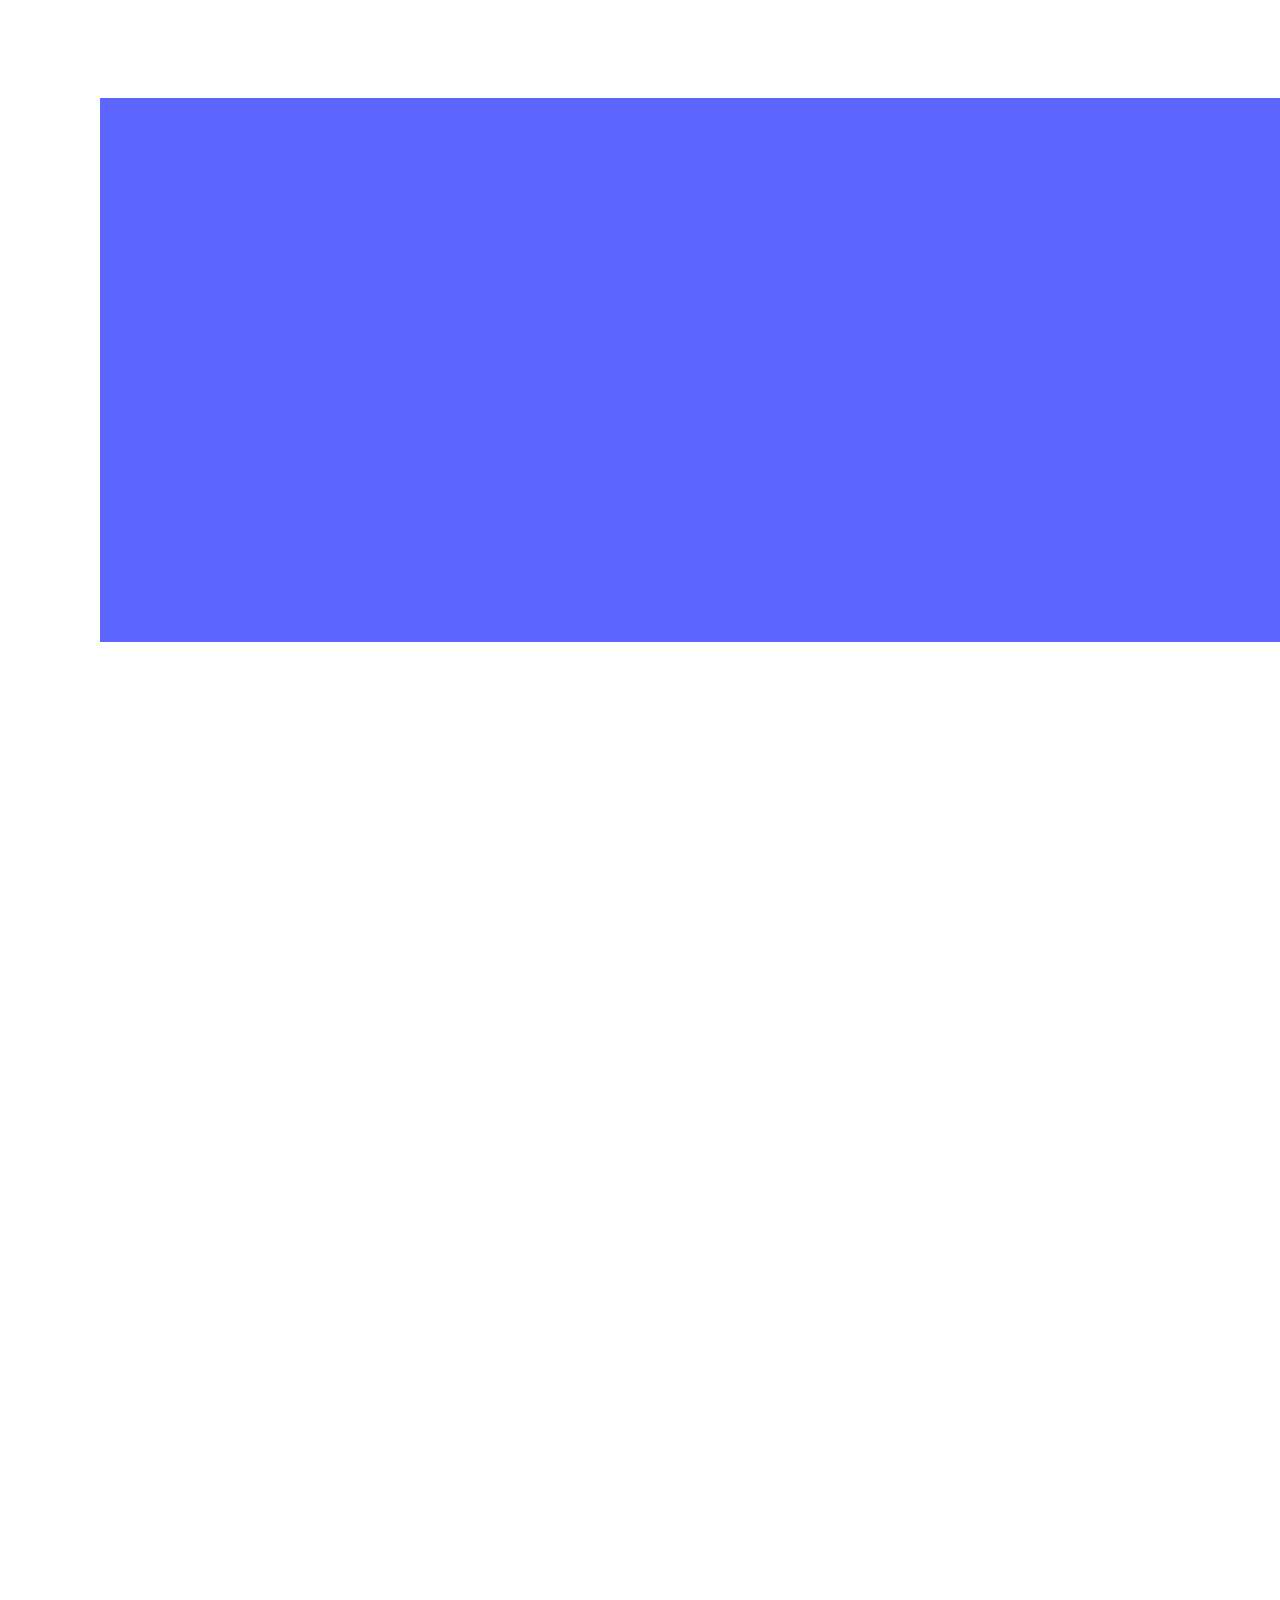
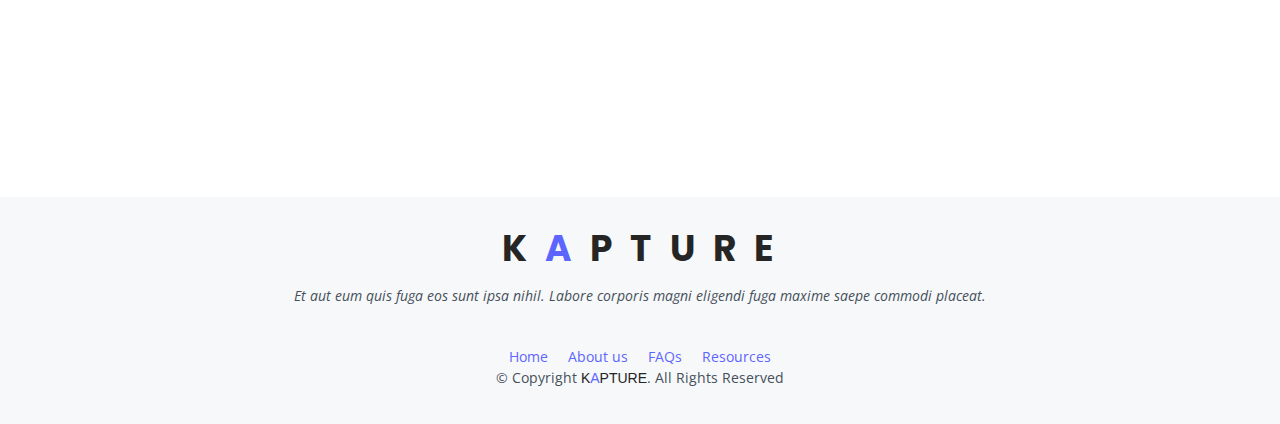
==== commit baa102c7: "hero title font size increased" ====
--- a/index.html
+++ b/index.html
@@ -72,8 +72,8 @@
 
     <div class="container" data-aos="zoom-in" data-aos-delay="100" id="mrg-tp">
 
-      <h1 class="text-center" style="color: #5d65ff;">Visualize and Interact</h1>
-      <h3 class="text-secondary text-center">with land on a dynamic map base.</h3>
+      <h1 class="text-center hero-title-main">Visualize and Interact</h1>
+      <h3 class="text-secondary text-center hero-title-sub">with land on a dynamic map base.</h3>
       <!-- <p>I'm <span class="typed" data-typed-items="Designer, Developer, Freelancer, Photographer"></span></p> -->
       <div class="social-links text-center">
         <a href="#" class="twitter"><i class="bx bxl-twitter"></i></a>
--- a/assets/css/style.css
+++ b/assets/css/style.css
@@ -275,6 +275,38 @@
   }
 }
 
+.hero-title-main {
+  font-size: 100px;
+  padding-bottom: 18px;
+}
+.hero-title-sub {
+  font-size: 50px;
+}
+@media screen and (max-width: 685px) {
+  .hero-title-main {
+    font-size: 40px !important;
+  }
+  .hero-title-sub {
+    font-size: 20px !important;
+  }
+}
+@media screen and (min-width: 768px) {
+  .hero-title-main {
+    font-size: 55px !important;
+  }
+  .hero-title-sub {
+    font-size: 30px;
+  }
+}
+@media screen and (min-width: 1024px) {
+  .hero-title-main {
+    font-size: 75px !important;
+  }
+  .hero-title-sub {
+    font-size: 50px;
+  }
+}
+
 .brand-title {
   color: #252525;
   font-family: 'Lato', sans-serif;
@@ -291,7 +323,7 @@
 }
 
 .down-arrow-icon-top-align {
-  margin-top: 150px;
+  margin-top: 120px;
 }
 @media screen and (max-width: 768px) {
   .down-arrow-icon-top-align {
@@ -362,10 +394,9 @@
 }
 #hero h1 {
   margin: 0;
-  font-size: 64px;
   font-weight: 700;
   line-height: 56px;
-  color: #45505b;
+  color: #5d65ff;
 }
 #hero p {
   color: #45505b;
@@ -396,7 +427,7 @@
     text-align: center;
   }
   #hero h1 {
-    font-size: 32px;
+    /* font-size: 32px; */
     line-height: 36px;
   }
   #hero p {
